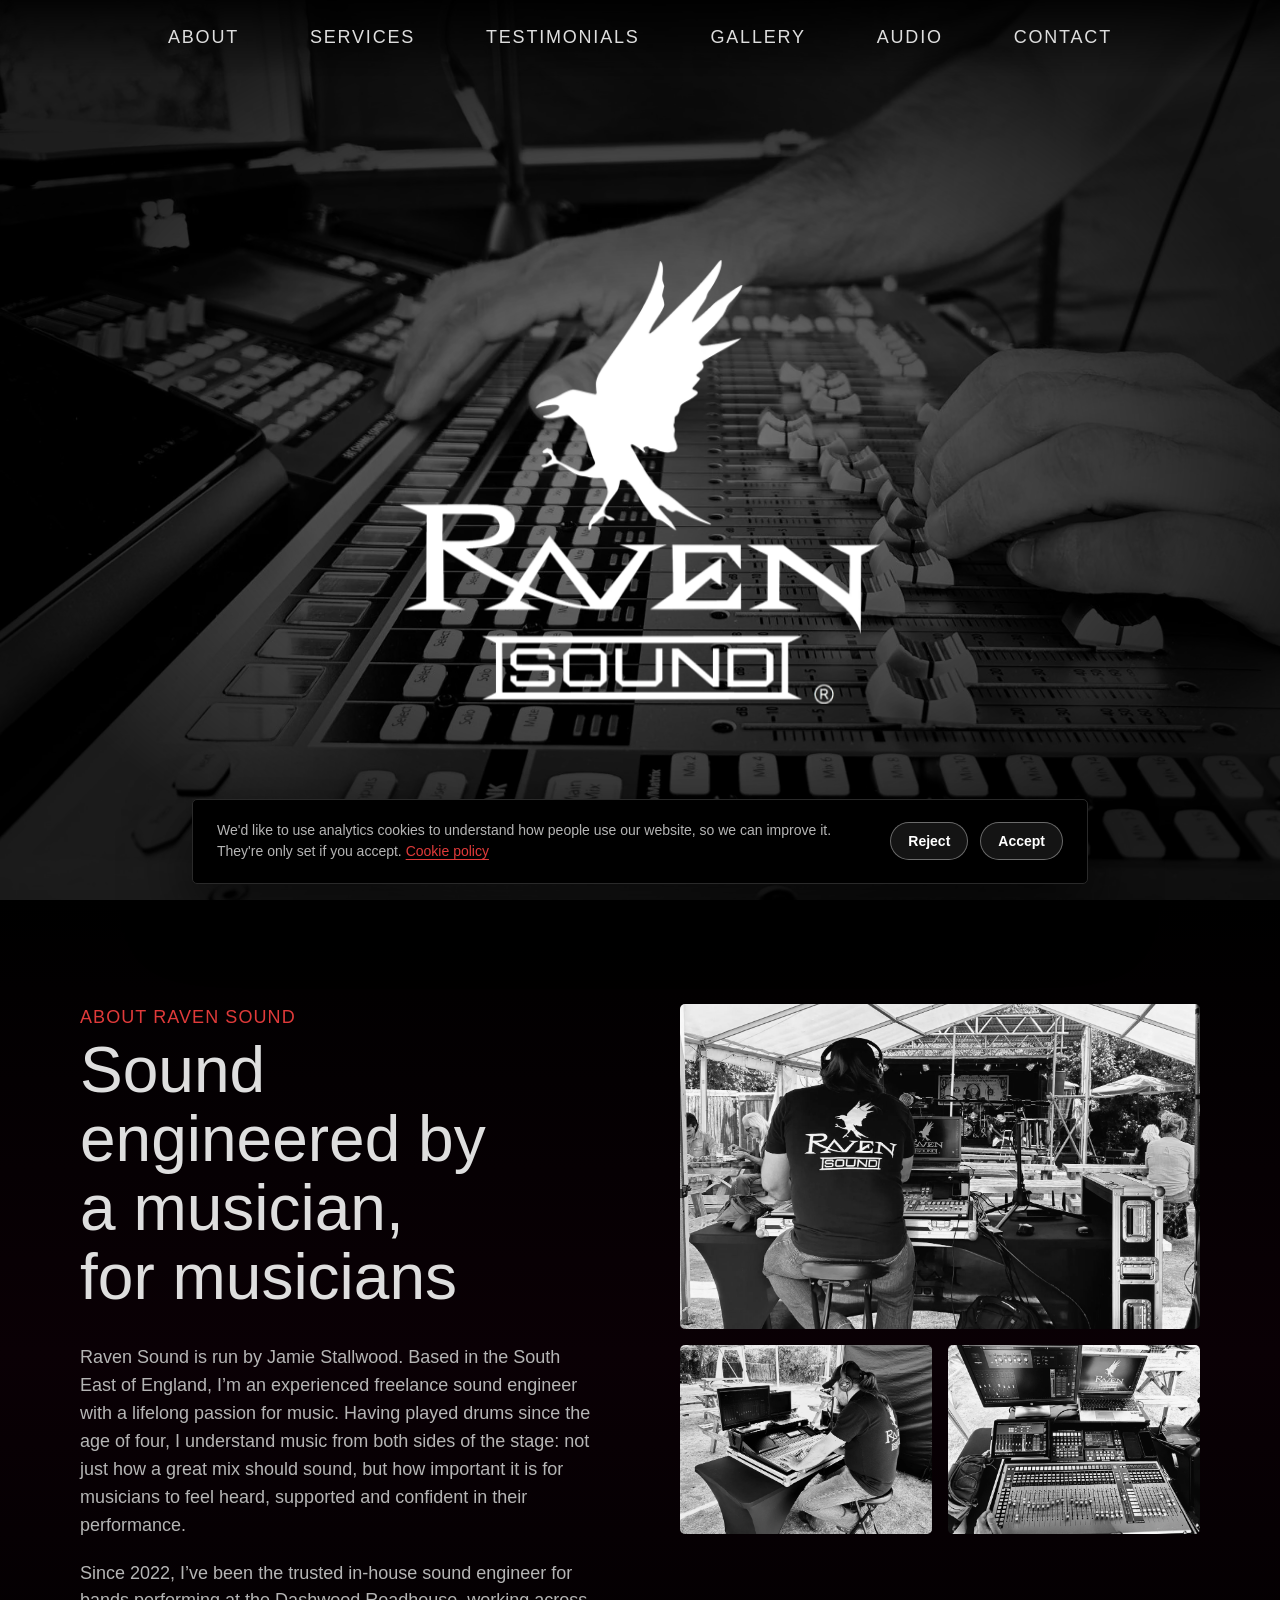
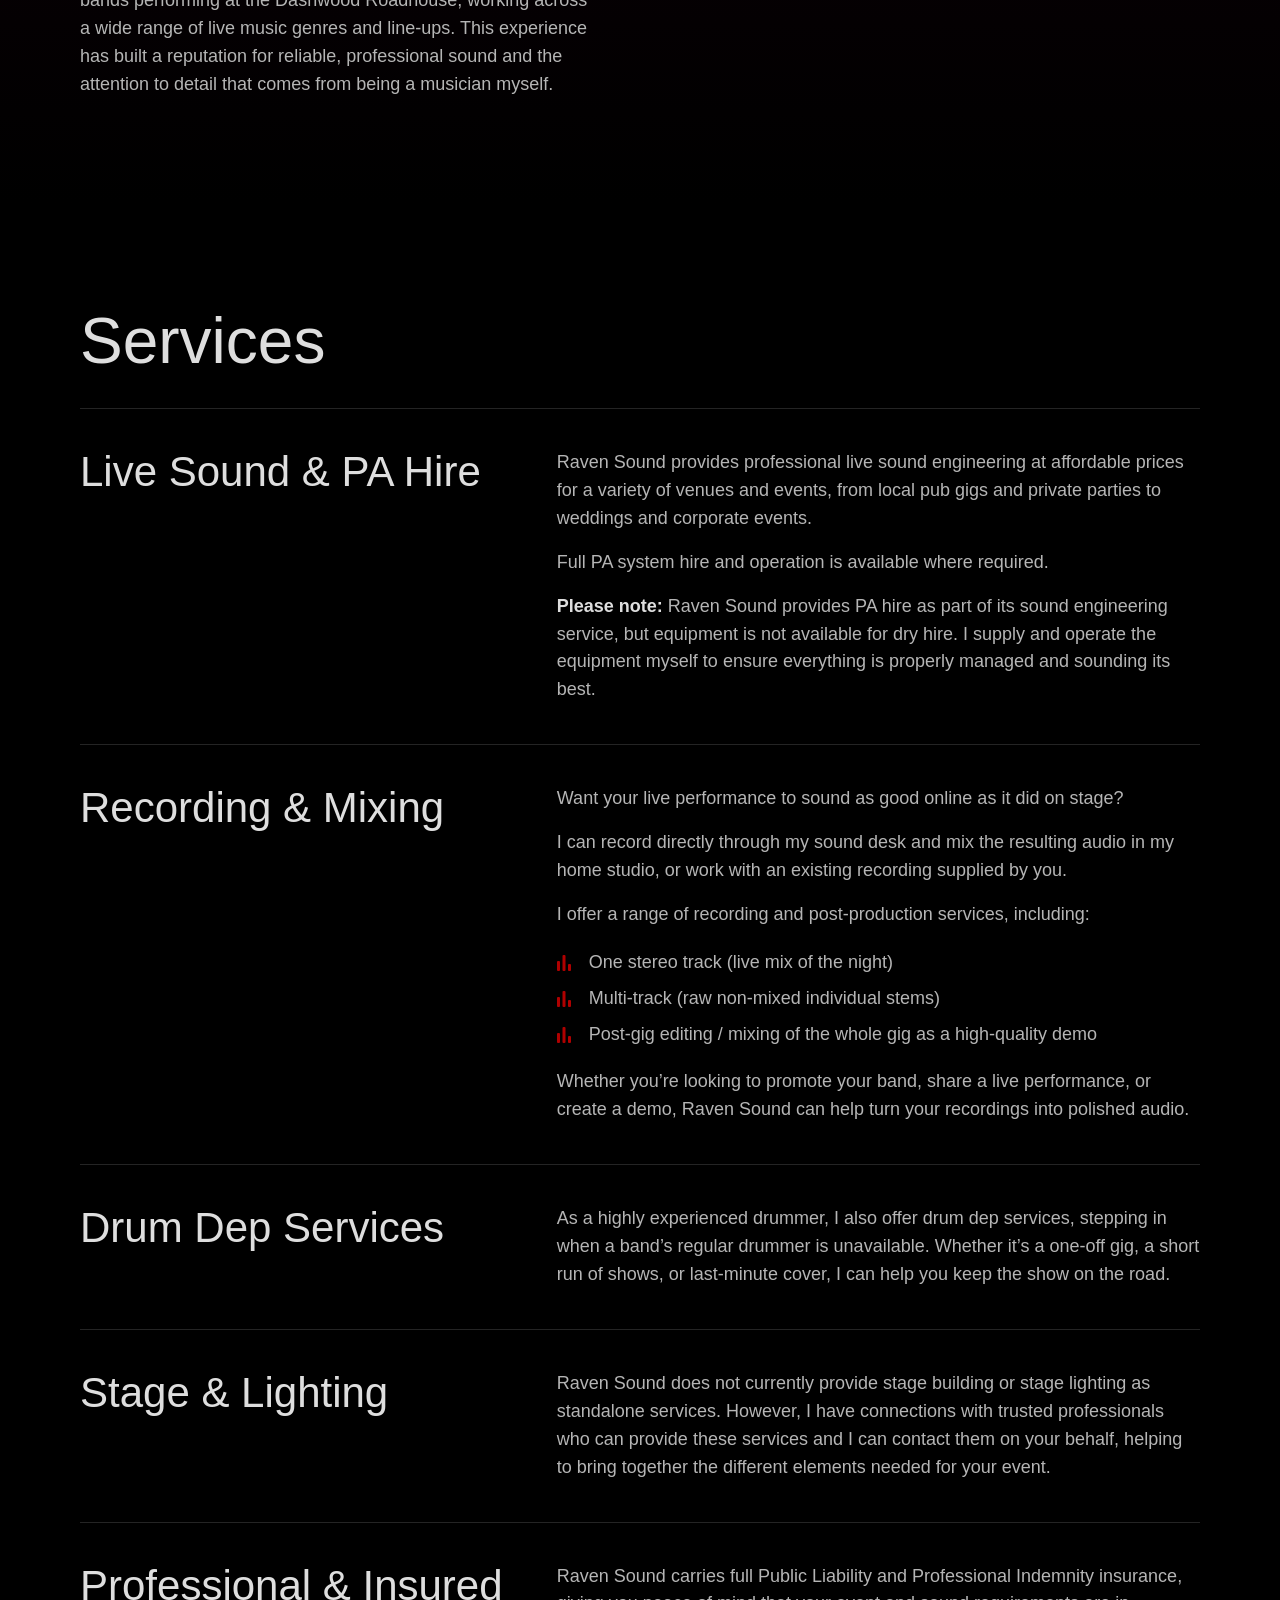
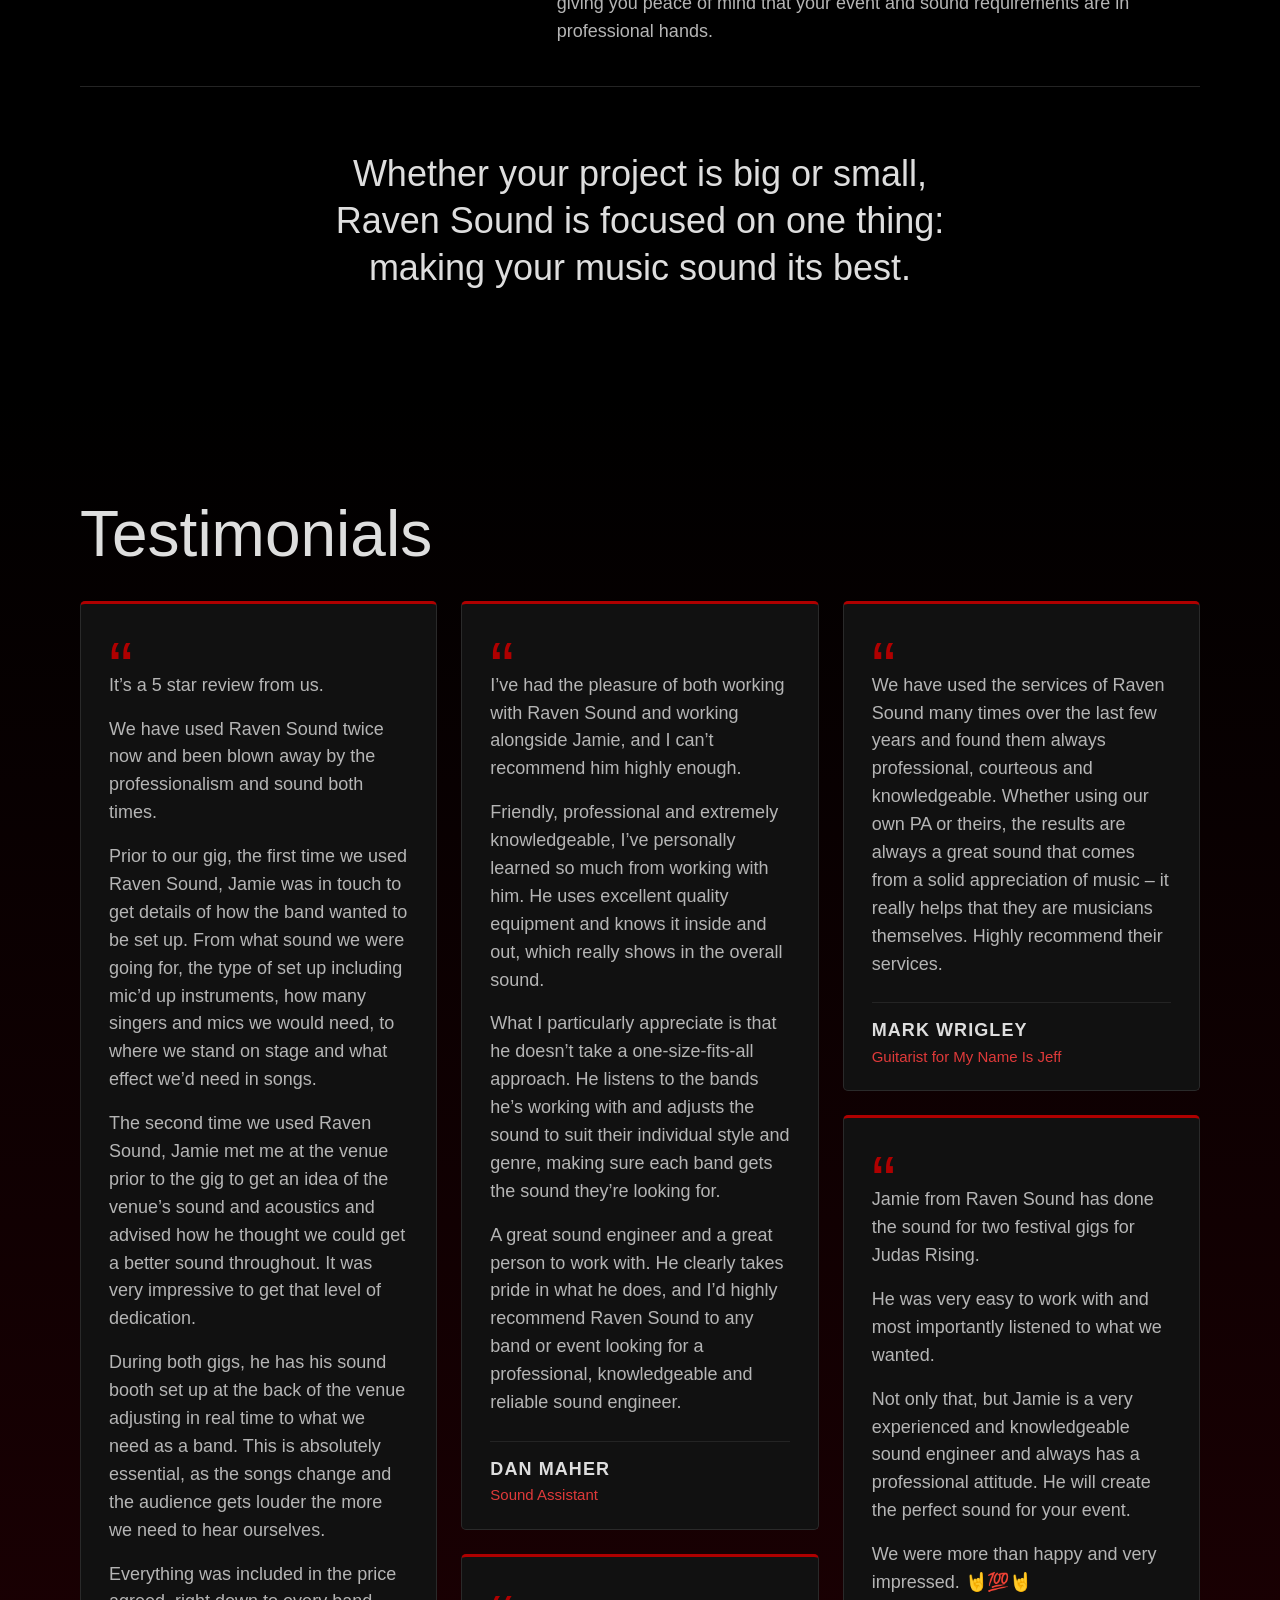
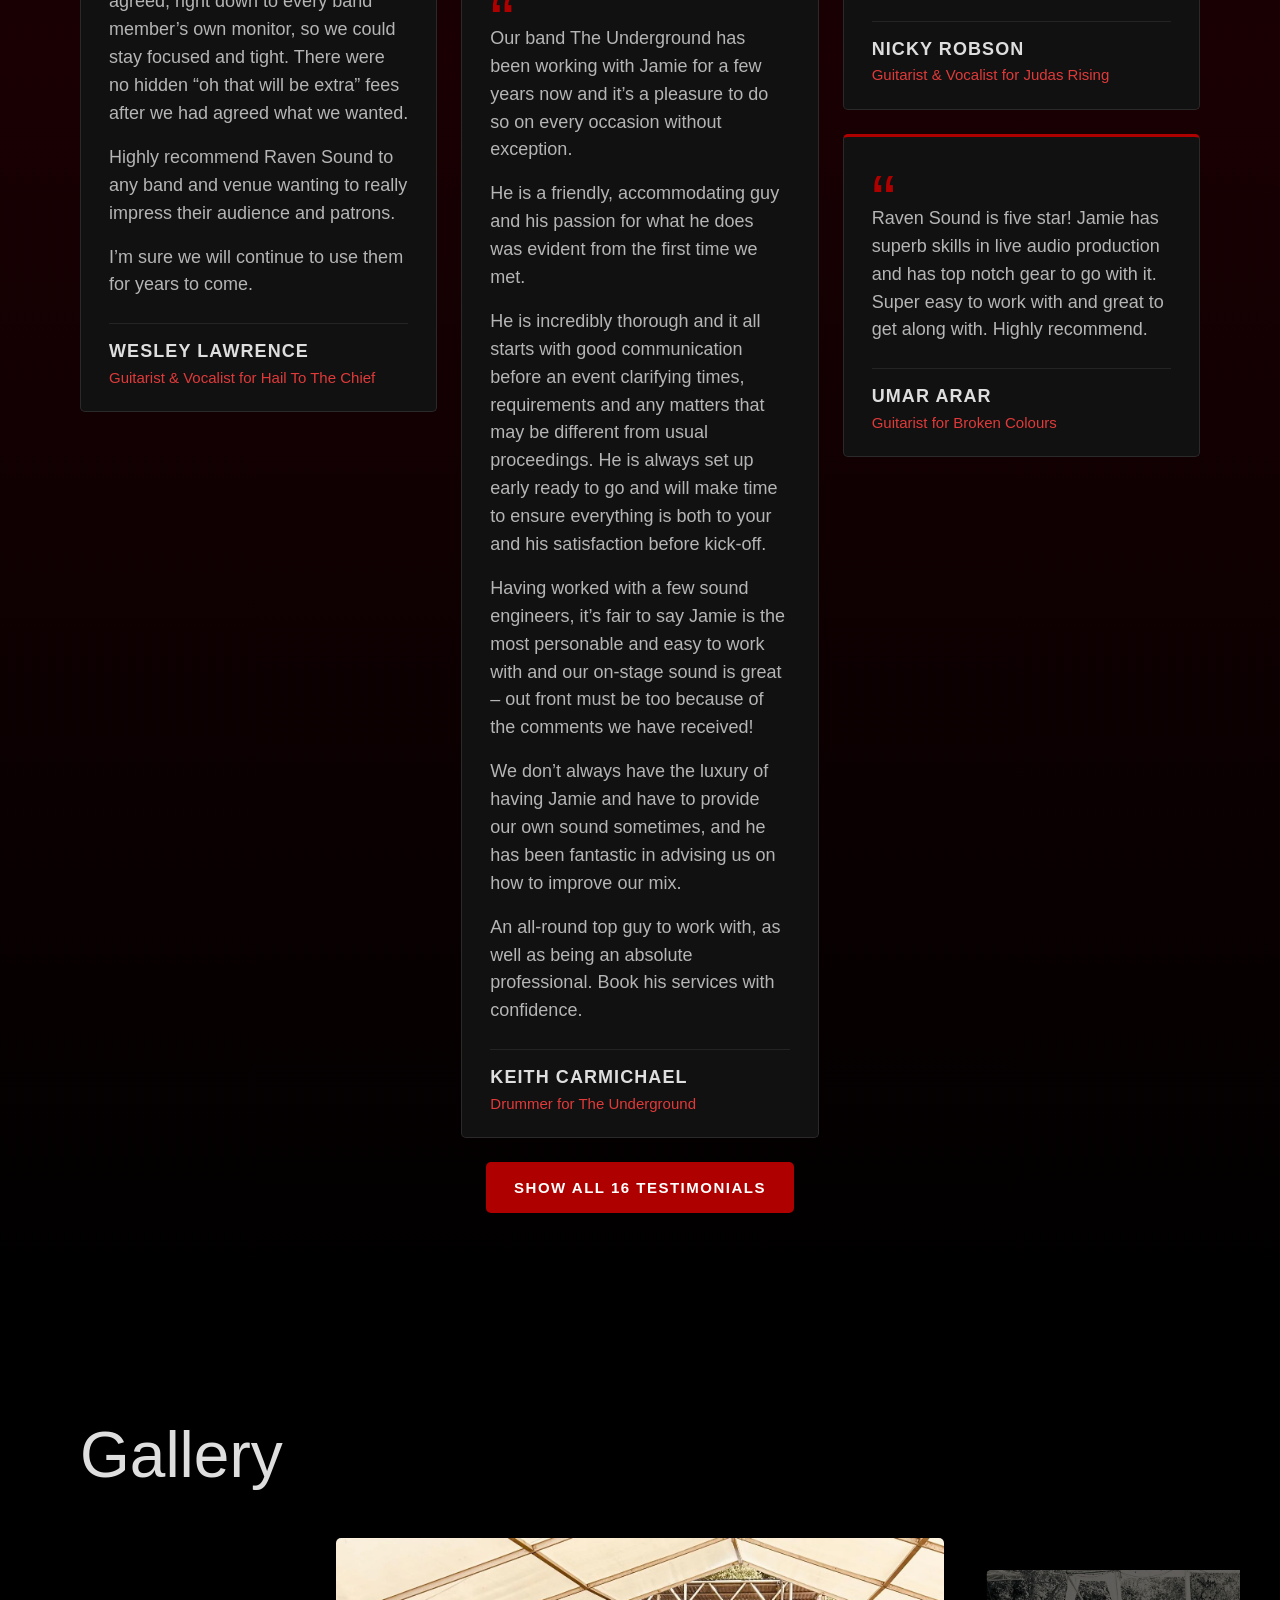
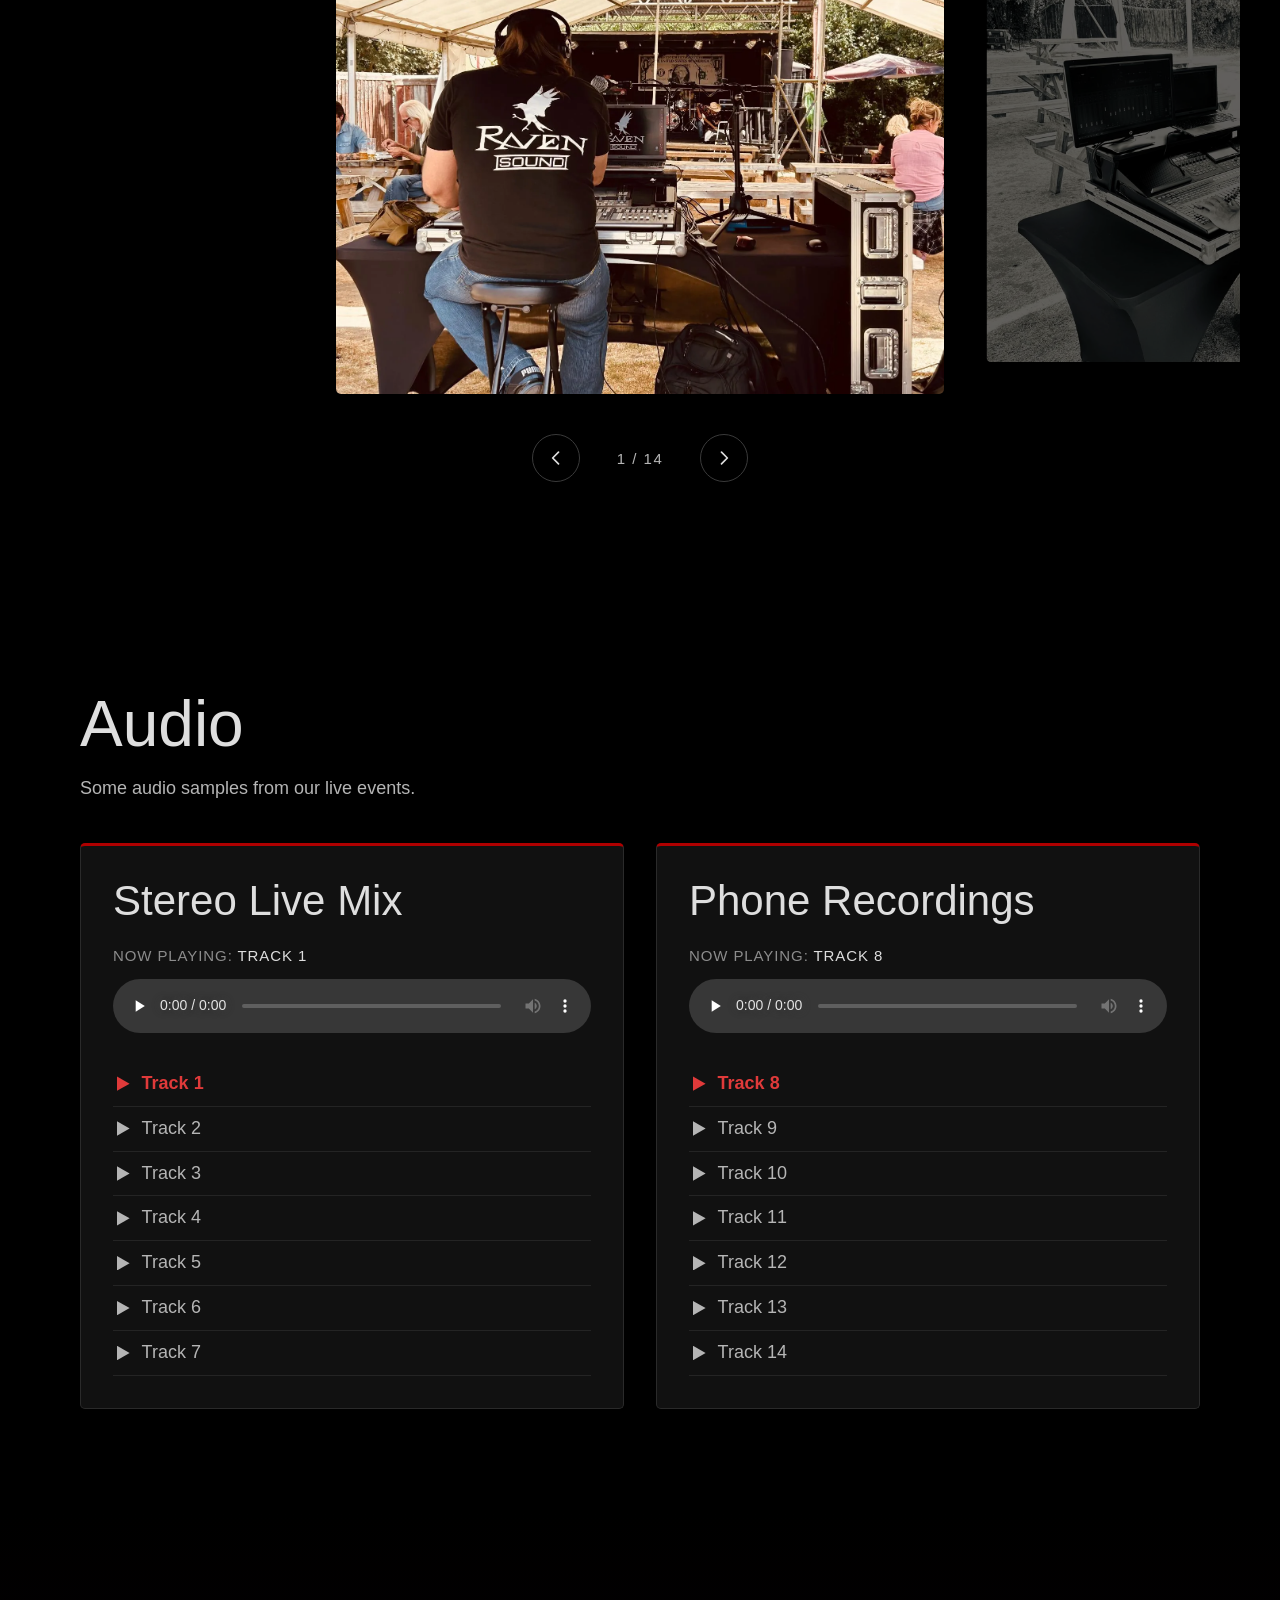
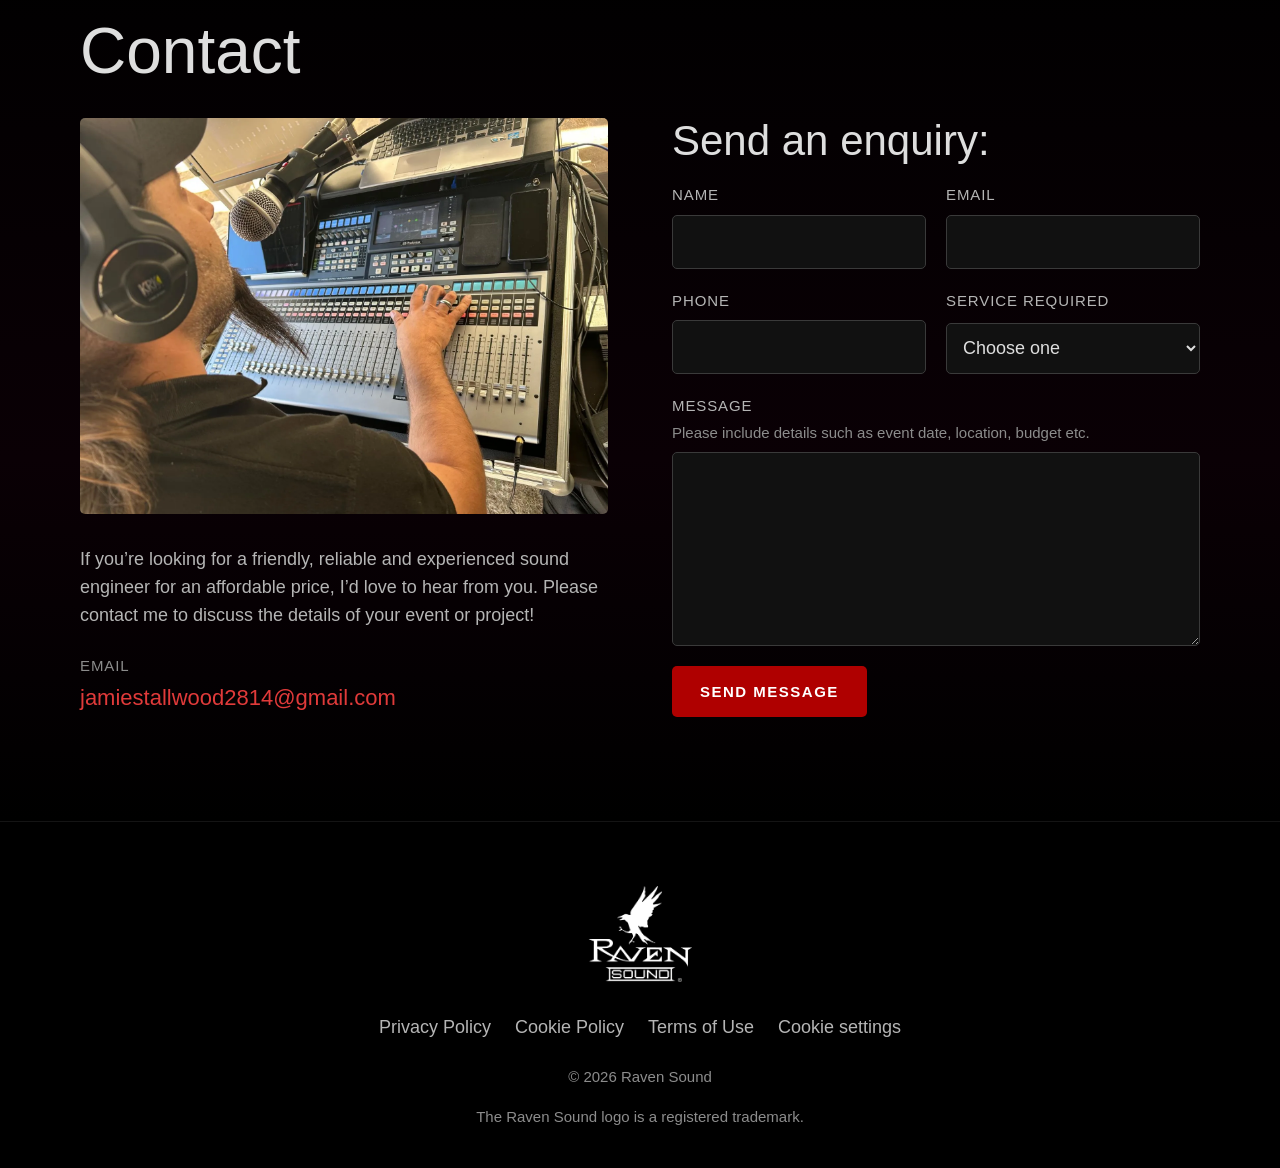
==== index.html @ d8e4c89c "deploy: simonclay/ravensound-source@43cdc6eb512f6016cfd7fa9a14992a429845fcd2" ====
<!DOCTYPE html><html lang="en-GB"><head><meta charset="UTF-8"><meta name="viewport" content="width=device-width, initial-scale=1"><title>Raven Sound | Live Sound Engineer &amp; PA Hire, South East England</title><meta name="description" content="Raven Sound: live sound engineering, PA hire, recording and mixing by Jamie Stallwood, an experienced sound engineer and drummer based in the South East of England."><meta name="theme-color" content="#000000"><link rel="icon" type="image/png" href="/assets/icons/favicon.png"><link rel="apple-touch-icon" href="/assets/icons/favicon.png"><link rel="preload" href="/assets/fonts/barlow-condensed-v13-latin-regular.woff2" as="font" type="font/woff2" crossorigin><link rel="stylesheet" href="/css/fonts.css"><link rel="stylesheet" href="/css/tokens.css"><link rel="stylesheet" href="/css/base.css"><link rel="stylesheet" href="/css/components.css"><link rel="stylesheet" href="/css/header.css"><link rel="stylesheet" href="/css/sections.css"><link rel="stylesheet" href="/css/footer.css"></head><body><a class="skip-link" href="#main">Skip to content</a><header class="site-header rs-header" data-site-header><nav class="rs-nav" aria-label="Sections"><a class="rs-nav__link" href="/#about">About</a><a class="rs-nav__link" href="/#services">Services</a><a class="rs-nav__link" href="/#testimonials">Testimonials</a><a class="rs-nav__link" href="/#gallery">Gallery</a><a class="rs-nav__link" href="/#audio">Audio</a><a class="rs-nav__link" href="/#contact">Contact</a></nav></header><main id="main"><section id="top" class="rs-hero" data-hero><div class="rs-hero__bg" style="background-image: url('/assets/images/uploads/raven-sound-21.webp')" data-hero-slide aria-hidden="true"></div><div class="rs-hero__bg" style="background-image: url('/assets/images/uploads/raven-sound-26.webp')" data-hero-slide aria-hidden="true"></div><div class="rs-hero__bg" style="background-image: url('/assets/images/uploads/raven-sound-39.webp')" data-hero-slide aria-hidden="true"></div><h1 class="rs-hero__logo"><img src="/assets/images/raven-sound-logo-white.webp" alt="Raven Sound" width="1000" height="924" fetchpriority="high"></h1></section><section id="about" class="section rs-about"><div class="container rs-about__grid"><div><p class="rs-eyebrow">About Raven Sound</p><h2 class="rs-title">Sound engineered by a musician, for musicians</h2><div class="rs-about__body"><p>Raven Sound is run by Jamie Stallwood. Based in the South East of England, I’m an experienced freelance sound engineer with a lifelong passion for music. Having played drums since the age of four, I understand music from both sides of the stage: not just how a great mix should sound, but how important it is for musicians to feel heard, supported and confident in their performance.</p><p>Since 2022, I’ve been the trusted in-house sound engineer for bands performing at the Dashwood Roadhouse, working across a wide range of live music genres and line-ups. This experience has built a reputation for reliable, professional sound and the attention to detail that comes from being a musician myself.</p></div></div><div class="rs-photos"><figure class="rs-photo"><img src="/assets/images/uploads/raven-sound-02.webp" alt="Jamie at the Raven Sound desk under a marquee, with a band on stage behind" loading="lazy"></figure><figure class="rs-photo"><img src="/assets/images/uploads/raven-sound-06.webp" alt="Jamie at the mixing desk" loading="lazy"></figure><figure class="rs-photo"><img src="/assets/images/uploads/raven-sound-29.webp" alt="The Raven Sound desk set-up with monitor, laptop and mixer" loading="lazy"></figure></div></div></section><section id="services" class="section rs-services"><div class="container"><h2 class="rs-title">Services</h2><ol class="rs-services__list"><li class="rs-service"><div class="rs-service__head"><h3 class="rs-service__title">Live Sound &amp; PA Hire</h3></div><div class="rs-service__body rs-prose"><p>Raven Sound provides professional live sound engineering at affordable prices for a variety of venues and events, from local pub gigs and private parties to weddings and corporate events.</p>
<p>Full PA system hire and operation is available where required.</p>
<p><strong>Please note:</strong> Raven Sound provides PA hire as part of its sound engineering service, but equipment is not available for dry hire. I supply and operate the equipment myself to ensure everything is properly managed and sounding its best.</p></div></li><li class="rs-service"><div class="rs-service__head"><h3 class="rs-service__title">Recording &amp; Mixing</h3></div><div class="rs-service__body rs-prose"><p>Want your live performance to sound as good online as it did on stage?</p>
<p>I can record directly through my sound desk and mix the resulting audio in my home studio, or work with an existing recording supplied by you.</p>
<p>I offer a range of recording and post-production services, including:</p>
<ul>
<li>One stereo track (live mix of the night)</li>
<li>Multi-track (raw non-mixed individual stems)</li>
<li>Post-gig editing / mixing of the whole gig as a high-quality demo</li>
</ul>
<p>Whether you’re looking to promote your band, share a live performance, or create a demo, Raven Sound can help turn your recordings into polished audio.</p></div></li><li class="rs-service"><div class="rs-service__head"><h3 class="rs-service__title">Drum Dep Services</h3></div><div class="rs-service__body rs-prose"><p>As a highly experienced drummer, I also offer drum dep services, stepping in when a band’s regular drummer is unavailable. Whether it’s a one-off gig, a short run of shows, or last-minute cover, I can help you keep the show on the road.</p></div></li><li class="rs-service"><div class="rs-service__head"><h3 class="rs-service__title">Stage &amp; Lighting</h3></div><div class="rs-service__body rs-prose"><p>Raven Sound does not currently provide stage building or stage lighting as standalone services. However, I have connections with trusted professionals who can provide these services and I can contact them on your behalf, helping to bring together the different elements needed for your event.</p></div></li><li class="rs-service"><div class="rs-service__head"><h3 class="rs-service__title">Professional &amp; Insured</h3></div><div class="rs-service__body rs-prose"><p>Raven Sound carries full Public Liability and Professional Indemnity insurance, giving you peace of mind that your event and sound requirements are in professional hands.</p></div></li></ol><p class="rs-services__closing">Whether your project is big or small, Raven Sound is focused on one thing: making your music sound its best.</p></div></section><section id="testimonials" class="section rs-testimonials"><div class="container"><h2 class="rs-title">Testimonials</h2><div class="rs-quotes" data-testimonials data-visible="6"><figure class="rs-quote"><blockquote class="rs-quote__text"><p>It’s a 5 star review from us.</p><p>We have used Raven Sound twice now and been blown away by the professionalism and sound both times.</p><p>Prior to our gig, the first time we used Raven Sound, Jamie was in touch to get details of how the band wanted to be set up. From what sound we were going for, the type of set up including mic’d up instruments, how many singers and mics we would need, to where we stand on stage and what effect we’d need in songs.</p><p>The second time we used Raven Sound, Jamie met me at the venue prior to the gig to get an idea of the venue’s sound and acoustics and advised how he thought we could get a better sound throughout. It was very impressive to get that level of dedication.</p><p>During both gigs, he has his sound booth set up at the back of the venue adjusting in real time to what we need as a band. This is absolutely essential, as the songs change and the audience gets louder the more we need to hear ourselves.</p><p>Everything was included in the price agreed, right down to every band member’s own monitor, so we could stay focused and tight. There were no hidden “oh that will be extra” fees after we had agreed what we wanted.</p><p>Highly recommend Raven Sound to any band and venue wanting to really impress their audience and patrons.</p><p>I’m sure we will continue to use them for years to come.</p></blockquote><figcaption class="rs-quote__who"><span class="rs-quote__name">Wesley Lawrence</span><span class="rs-quote__role">Guitarist &amp; Vocalist for Hail To The Chief</span></figcaption></figure><figure class="rs-quote"><blockquote class="rs-quote__text"><p>I’ve had the pleasure of both working with Raven Sound and working alongside Jamie, and I can’t recommend him highly enough.</p><p>Friendly, professional and extremely knowledgeable, I’ve personally learned so much from working with him. He uses excellent quality equipment and knows it inside and out, which really shows in the overall sound.</p><p>What I particularly appreciate is that he doesn’t take a one-size-fits-all approach. He listens to the bands he’s working with and adjusts the sound to suit their individual style and genre, making sure each band gets the sound they’re looking for.</p><p>A great sound engineer and a great person to work with. He clearly takes pride in what he does, and I’d highly recommend Raven Sound to any band or event looking for a professional, knowledgeable and reliable sound engineer.</p></blockquote><figcaption class="rs-quote__who"><span class="rs-quote__name">Dan Maher</span><span class="rs-quote__role">Sound Assistant</span></figcaption></figure><figure class="rs-quote"><blockquote class="rs-quote__text"><p>Our band The Underground has been working with Jamie for a few years now and it’s a pleasure to do so on every occasion without exception.</p><p>He is a friendly, accommodating guy and his passion for what he does was evident from the first time we met.</p><p>He is incredibly thorough and it all starts with good communication before an event clarifying times, requirements and any matters that may be different from usual proceedings. He is always set up early ready to go and will make time to ensure everything is both to your and his satisfaction before kick-off.</p><p>Having worked with a few sound engineers, it’s fair to say Jamie is the most personable and easy to work with and our on-stage sound is great – out front must be too because of the comments we have received!</p><p>We don’t always have the luxury of having Jamie and have to provide our own sound sometimes, and he has been fantastic in advising us on how to improve our mix.</p><p>An all-round top guy to work with, as well as being an absolute professional. Book his services with confidence.</p></blockquote><figcaption class="rs-quote__who"><span class="rs-quote__name">Keith Carmichael</span><span class="rs-quote__role">Drummer for The Underground</span></figcaption></figure><figure class="rs-quote"><blockquote class="rs-quote__text"><p>We have used the services of Raven Sound many times over the last few years and found them always professional, courteous and knowledgeable. Whether using our own PA or theirs, the results are always a great sound that comes from a solid appreciation of music – it really helps that they are musicians themselves. Highly recommend their services.</p></blockquote><figcaption class="rs-quote__who"><span class="rs-quote__name">Mark Wrigley</span><span class="rs-quote__role">Guitarist for My Name Is Jeff</span></figcaption></figure><figure class="rs-quote"><blockquote class="rs-quote__text"><p>Jamie from Raven Sound has done the sound for two festival gigs for Judas Rising.</p><p>He was very easy to work with and most importantly listened to what we wanted.</p><p>Not only that, but Jamie is a very experienced and knowledgeable sound engineer and always has a professional attitude. He will create the perfect sound for your event.</p><p>We were more than happy and very impressed. 🤘💯🤘</p></blockquote><figcaption class="rs-quote__who"><span class="rs-quote__name">Nicky Robson</span><span class="rs-quote__role">Guitarist &amp; Vocalist for Judas Rising</span></figcaption></figure><figure class="rs-quote"><blockquote class="rs-quote__text"><p>Raven Sound is five star! Jamie has superb skills in live audio production and has top notch gear to go with it. Super easy to work with and great to get along with. Highly recommend.</p></blockquote><figcaption class="rs-quote__who"><span class="rs-quote__name">Umar Arar</span><span class="rs-quote__role">Guitarist for Broken Colours</span></figcaption></figure><figure class="rs-quote"><blockquote class="rs-quote__text"><p>I’ve worked with Jamie on a number of shows and he is one of the most professional live engineers I’ve encountered. He is vastly knowledgeable about sound staging, and has the ability to put his knowledge into practice. He is always punctual and respectful to both artists and venue management. He uses top tier equipment as well, which always makes for a superb sounding system. I would never hesitate in using his services for any size show. To top it off, he is a genuinely great guy.</p></blockquote><figcaption class="rs-quote__who"><span class="rs-quote__name">Adam Critchfield</span><span class="rs-quote__role">Bassist for These Certain People</span></figcaption></figure><figure class="rs-quote"><blockquote class="rs-quote__text"><p>I’ve worked with Jamie since he first founded the famous Roadhouse Rats band.</p><p>He’s an excellent musician and sound engineer, and knows both his drum kit and sound kit inside out.</p><p>Jamie genuinely cares about putting on a great show and making it sound great for the audience. He’s also a good crack. Hire this man immediately.</p></blockquote><figcaption class="rs-quote__who"><span class="rs-quote__name">Josh Lancaster</span><span class="rs-quote__role">Sound Engineer</span></figcaption></figure><figure class="rs-quote"><blockquote class="rs-quote__text"><p>Raven Sound have done the sound for our band Crockets Rockets on three occasions.</p><p>We are a six-piece band and Jamie has provided the perfect set up for us and an excellent sound. We look forward to working with Raven Sound again in the future.🎷</p></blockquote><figcaption class="rs-quote__who"><span class="rs-quote__name">Dave Weston</span><span class="rs-quote__role">Drummer for Crockets Rockets</span></figcaption></figure><figure class="rs-quote"><blockquote class="rs-quote__text"><p>I and my band have used Jamie a number of times over the years, and we have always been delighted with the service he has given us. He is very efficient and always makes us sound great. Indeed, for anyone requiring a premium sound engineering service, I would definitely recommend Raven Sound.</p></blockquote><figcaption class="rs-quote__who"><span class="rs-quote__name">George Jack</span><span class="rs-quote__role">Vocalist for Big George &amp; The Brothers Of Blues</span></figcaption></figure><figure class="rs-quote"><blockquote class="rs-quote__text"><p>I have been a regular at the Dashwood Roadhouse for years &amp; loved the outside stage for those summer gigs, and getting the sound right outside is a pretty tall order, but suddenly it was excellent, well balanced &amp; clear, which is when I walked over to the sound desk to congratulate the engineer on a good job. In winter, the gigs are inside, but the same well balanced &amp; clear sound is the result of the close control by Raven Sound.</p></blockquote><figcaption class="rs-quote__who"><span class="rs-quote__name">Wally Wombat</span><span class="rs-quote__role">WycombeMusicScene</span></figcaption></figure><figure class="rs-quote"><blockquote class="rs-quote__text"><p>Jamie has done the sound for my band The Way Back several times. It&#39;s a good sounding PA, but good equipment is only half the job. Jamie knows how to use it. Always gets a good quick drum sound. Vocal monitors are always clear and audible, plus I like it when he adds complimentary digital delay to enhance vocals. That&#39;s the icing on the cake. Thank you, Jamie.</p></blockquote><figcaption class="rs-quote__who"><span class="rs-quote__name">Keith Young</span><span class="rs-quote__role">Guitarist &amp; Vocalist for The Way Back</span></figcaption></figure><figure class="rs-quote"><blockquote class="rs-quote__text"><p>SkaSoulsUK have played a fair few gigs with Jamie doing the sound, and it’s been flawless every time. Great guy, either way a great understanding of sound and instrumentation. Drums always sound amazing (probably because he’s a drummer). Would highly recommend his services for all functions.</p></blockquote><figcaption class="rs-quote__who"><span class="rs-quote__name">Dayle Shaw</span><span class="rs-quote__role">Keyboardist &amp; Vocalist for SkaSoulsUK</span></figcaption></figure><figure class="rs-quote"><blockquote class="rs-quote__text"><p>I&#39;m very happy to recommend Jamie who has worked with The Groove Generation as our sound engineer. Jamie is reliable, professional and a great person to have around. He knows his job extremely well, gets a great sound for the band, and is always easy to work with. We would happily recommend him to any band or venue.</p></blockquote><figcaption class="rs-quote__who"><span class="rs-quote__name">Rom Romo</span><span class="rs-quote__role">Guitarist for The Groove Generation (TGG)</span></figcaption></figure><figure class="rs-quote"><blockquote class="rs-quote__text"><p>I’ve worked with Jamie a few times and have really enjoyed the sound he has produced for me and the band. Done a mix of inside and outside gigs and Jamie made sure that we could all hear everything we needed to. Great sound and great guy! Would 100% recommend. 🤘</p></blockquote><figcaption class="rs-quote__who"><span class="rs-quote__name">Eve Hodgkins</span><span class="rs-quote__role">Vocalist for Blink Of An Eye</span></figcaption></figure><figure class="rs-quote"><blockquote class="rs-quote__text"><p>Jamie is one of the most professional sound engineers I know. His gear is high quality and he knows it inside out. His expertise and experience really shows at every gig.</p><p>He helped me set up my vocal sound properly, fine-tuning the EQ and cutting out feedback, and the difference was huge. I can hear myself clearly on stage and the vocals sound great out front. I wouldn&#39;t hesitate to recommend Raven Sound.</p></blockquote><figcaption class="rs-quote__who"><span class="rs-quote__name">Simon Clay</span><span class="rs-quote__role">Vocalist for The Roadhouse Rats</span></figcaption></figure></div><p class="rs-quotes__more" data-testimonials-more hidden><button type="button" class="btn rs-btn">Show all 16 testimonials</button></p></div></section><section id="gallery" class="section rs-gallery-section"><div class="container"><h2 class="rs-title">Gallery</h2></div><div class="rs-gallery" data-gallery><ul class="rs-gallery__track" data-gallery-track><li class="rs-gallery__slide" data-gallery-slide><a href="/assets/images/uploads/raven-sound-02.webp" data-gallery-open aria-label="Enlarge photo 1 of 14: Jamie at the Raven Sound desk under a marquee, with a band on stage behind"><img src="/assets/images/uploads/raven-sound-02.webp" alt="Jamie at the Raven Sound desk under a marquee, with a band on stage behind" loading="lazy"></a></li><li class="rs-gallery__slide" data-gallery-slide><a href="/assets/images/uploads/raven-sound-06.webp" data-gallery-open aria-label="Enlarge photo 2 of 14: Jamie at the mixing desk"><img src="/assets/images/uploads/raven-sound-06.webp" alt="Jamie at the mixing desk" loading="lazy"></a></li><li class="rs-gallery__slide" data-gallery-slide><a href="/assets/images/uploads/raven-sound-10.webp" data-gallery-open aria-label="Enlarge photo 3 of 14: Jamie mixing a live show from the sound tent"><img src="/assets/images/uploads/raven-sound-10.webp" alt="Jamie mixing a live show from the sound tent" loading="lazy"></a></li><li class="rs-gallery__slide" data-gallery-slide><a href="/assets/images/uploads/raven-sound-14.webp" data-gallery-open aria-label="Enlarge photo 4 of 14: Jamie working the desk at an outdoor gig"><img src="/assets/images/uploads/raven-sound-14.webp" alt="Jamie working the desk at an outdoor gig" loading="lazy"></a></li><li class="rs-gallery__slide" data-gallery-slide><a href="/assets/images/uploads/raven-sound-17.webp" data-gallery-open aria-label="Enlarge photo 5 of 14: Jamie at the mixing desk wearing headphones"><img src="/assets/images/uploads/raven-sound-17.webp" alt="Jamie at the mixing desk wearing headphones" loading="lazy"></a></li><li class="rs-gallery__slide" data-gallery-slide><a href="/assets/images/uploads/raven-sound-21.webp" data-gallery-open aria-label="Enlarge photo 6 of 14: Hands on the faders of the mixing desk"><img src="/assets/images/uploads/raven-sound-21.webp" alt="Hands on the faders of the mixing desk" loading="lazy"></a></li><li class="rs-gallery__slide" data-gallery-slide><a href="/assets/images/uploads/raven-sound-26.webp" data-gallery-open aria-label="Enlarge photo 7 of 14: The mixing desk set up outdoors at the Dashwood Roadhouse"><img src="/assets/images/uploads/raven-sound-26.webp" alt="The mixing desk set up outdoors at the Dashwood Roadhouse" loading="lazy"></a></li><li class="rs-gallery__slide" data-gallery-slide><a href="/assets/images/uploads/raven-sound-29.webp" data-gallery-open aria-label="Enlarge photo 8 of 14: The Raven Sound desk set-up with monitor, laptop and mixer"><img src="/assets/images/uploads/raven-sound-29.webp" alt="The Raven Sound desk set-up with monitor, laptop and mixer" loading="lazy"></a></li><li class="rs-gallery__slide" data-gallery-slide><a href="/assets/images/uploads/raven-sound-31.webp" data-gallery-open aria-label="Enlarge photo 9 of 14: The sound desk facing the outdoor stage"><img src="/assets/images/uploads/raven-sound-31.webp" alt="The sound desk facing the outdoor stage" loading="lazy"></a></li><li class="rs-gallery__slide" data-gallery-slide><a href="/assets/images/uploads/raven-sound-32.webp" data-gallery-open aria-label="Enlarge photo 10 of 14: The mixing desk with its monitor and laptop"><img src="/assets/images/uploads/raven-sound-32.webp" alt="The mixing desk with its monitor and laptop" loading="lazy"></a></li><li class="rs-gallery__slide" data-gallery-slide><a href="/assets/images/uploads/raven-sound-33.webp" data-gallery-open aria-label="Enlarge photo 11 of 14: The mixing desk in its flight case, ready for an outdoor show"><img src="/assets/images/uploads/raven-sound-33.webp" alt="The mixing desk in its flight case, ready for an outdoor show" loading="lazy"></a></li><li class="rs-gallery__slide" data-gallery-slide><a href="/assets/images/uploads/raven-sound-39.webp" data-gallery-open aria-label="Enlarge photo 12 of 14: Close-up of the mixing desk"><img src="/assets/images/uploads/raven-sound-39.webp" alt="Close-up of the mixing desk" loading="lazy"></a></li><li class="rs-gallery__slide" data-gallery-slide><a href="/assets/images/uploads/raven-sound-44.webp" data-gallery-open aria-label="Enlarge photo 13 of 14: Stage racks and cabling"><img src="/assets/images/uploads/raven-sound-44.webp" alt="Stage racks and cabling" loading="lazy"></a></li><li class="rs-gallery__slide" data-gallery-slide><a href="/assets/images/uploads/raven-sound-50.webp" data-gallery-open aria-label="Enlarge photo 14 of 14: An amp and microphone on stage"><img src="/assets/images/uploads/raven-sound-50.webp" alt="An amp and microphone on stage" loading="lazy"></a></li></ul><div class="rs-gallery__controls"><button type="button" class="rs-arrow" data-gallery-prev aria-label="Previous photo"><svg viewBox="0 0 24 24" aria-hidden="true"><path d="M15 5l-7 7 7 7"></path></svg></button><span class="rs-gallery__count" data-gallery-count aria-live="polite"></span><button type="button" class="rs-arrow" data-gallery-next aria-label="Next photo"><svg viewBox="0 0 24 24" aria-hidden="true"><path d="M9 5l7 7-7 7"></path></svg></button></div><dialog class="rs-lightbox" data-lightbox aria-label="Enlarged photo"><img class="rs-lightbox__img" data-lightbox-img alt=""><button type="button" class="rs-arrow rs-lightbox__prev" data-lightbox-prev aria-label="Previous photo"><svg viewBox="0 0 24 24" aria-hidden="true"><path d="M15 5l-7 7 7 7"></path></svg></button><button type="button" class="rs-arrow rs-lightbox__next" data-lightbox-next aria-label="Next photo"><svg viewBox="0 0 24 24" aria-hidden="true"><path d="M9 5l7 7-7 7"></path></svg></button><button type="button" class="rs-arrow rs-lightbox__close" data-lightbox-close aria-label="Close"><svg viewBox="0 0 24 24" aria-hidden="true"><path d="M6 6l12 12M18 6L6 18"></path></svg></button></dialog></div></section><section id="audio" class="section rs-audio"><div class="container"><h2 class="rs-title">Audio</h2><p class="rs-audio__intro">Some audio samples from our live events.</p><div class="rs-players"><div class="rs-player" data-player><h3 class="rs-subtitle">Stereo Live Mix</h3><p class="rs-player__now"><span>Now playing:</span> <span data-player-now>Track 1</span></p><audio controls preload="none" src="/assets/audio/stereo-live-mix-track-1.mp3" data-player-audio></audio><ol class="rs-player__tracks"><li><a class="rs-player__track" href="/assets/audio/stereo-live-mix-track-1.mp3" data-player-track aria-current="true"><span class="rs-player__icon" aria-hidden="true"></span>Track 1</a></li><li><a class="rs-player__track" href="/assets/audio/stereo-live-mix-track-2.mp3" data-player-track><span class="rs-player__icon" aria-hidden="true"></span>Track 2</a></li><li><a class="rs-player__track" href="/assets/audio/stereo-live-mix-track-3.mp3" data-player-track><span class="rs-player__icon" aria-hidden="true"></span>Track 3</a></li><li><a class="rs-player__track" href="/assets/audio/stereo-live-mix-track-4.mp3" data-player-track><span class="rs-player__icon" aria-hidden="true"></span>Track 4</a></li><li><a class="rs-player__track" href="/assets/audio/stereo-live-mix-track-5.mp3" data-player-track><span class="rs-player__icon" aria-hidden="true"></span>Track 5</a></li><li><a class="rs-player__track" href="/assets/audio/stereo-live-mix-track-6.mp3" data-player-track><span class="rs-player__icon" aria-hidden="true"></span>Track 6</a></li><li><a class="rs-player__track" href="/assets/audio/stereo-live-mix-track-7.mp3" data-player-track><span class="rs-player__icon" aria-hidden="true"></span>Track 7</a></li></ol></div><div class="rs-player" data-player><h3 class="rs-subtitle">Phone Recordings</h3><p class="rs-player__now"><span>Now playing:</span> <span data-player-now>Track 8</span></p><audio controls preload="none" src="/assets/audio/phone-recording-track-8.mp3" data-player-audio></audio><ol class="rs-player__tracks"><li><a class="rs-player__track" href="/assets/audio/phone-recording-track-8.mp3" data-player-track aria-current="true"><span class="rs-player__icon" aria-hidden="true"></span>Track 8</a></li><li><a class="rs-player__track" href="/assets/audio/phone-recording-track-9.mp3" data-player-track><span class="rs-player__icon" aria-hidden="true"></span>Track 9</a></li><li><a class="rs-player__track" href="/assets/audio/phone-recording-track-10.mp3" data-player-track><span class="rs-player__icon" aria-hidden="true"></span>Track 10</a></li><li><a class="rs-player__track" href="/assets/audio/phone-recording-track-11.mp3" data-player-track><span class="rs-player__icon" aria-hidden="true"></span>Track 11</a></li><li><a class="rs-player__track" href="/assets/audio/phone-recording-track-12.mp3" data-player-track><span class="rs-player__icon" aria-hidden="true"></span>Track 12</a></li><li><a class="rs-player__track" href="/assets/audio/phone-recording-track-13.mp3" data-player-track><span class="rs-player__icon" aria-hidden="true"></span>Track 13</a></li><li><a class="rs-player__track" href="/assets/audio/phone-recording-track-14.mp3" data-player-track><span class="rs-player__icon" aria-hidden="true"></span>Track 14</a></li></ol></div></div></div></section><section id="contact" class="section rs-contact"><div class="container"><h2 class="rs-title">Contact</h2><div class="rs-contact__grid"><div><img class="rs-contact__image" src="/assets/images/uploads/raven-sound-17.webp" alt="Jamie at the mixing desk wearing headphones" loading="lazy"><p class="rs-contact__intro">If you’re looking for a friendly, reliable and experienced sound engineer for an affordable price, I’d love to hear from you. Please contact me to discuss the details of your event or project!</p><p class="rs-contact__email"><span class="rs-contact__label">Email</span><a href="mailto:jamiestallwood2814@gmail.com">jamiestallwood2814@gmail.com</a></p></div><div><h3 class="rs-subtitle">Send an enquiry:</h3><form class="rs-form" action="https://api.web3forms.com/submit" method="POST" data-contact-form><fieldset class="rs-form__fields"><label class="rs-form__field"><span>Name</span><input type="text" name="name" autocomplete="name" required></label><label class="rs-form__field"><span>Email</span><input type="email" name="email" autocomplete="email" required></label><label class="rs-form__field"><span>Phone</span><input type="tel" name="phone" autocomplete="tel"></label><label class="rs-form__field"><span>Service required</span><select name="service" required><option value="">Choose one</option><option>Live Sound with PA Hire</option><option>Live Sound without PA Hire</option><option>Recording &amp; Mixing</option><option>Drum Dep</option><option>Other</option></select></label><label class="rs-form__field rs-form__field--wide"><span>Message</span><small class="rs-form__hint">Please include details such as event date, location, budget etc.</small><textarea name="message" rows="6" required></textarea></label><!-- Web3Forms settings: replies go to the visitor's email address by default. --><input type="hidden" name="access_key" value="b7d895bc-b6a4-4fa2-be82-4f82347e906a"><input type="hidden" name="subject" value="New enquiry from the Raven Sound website"><input type="hidden" name="from_name" value="Raven Sound website"><input type="checkbox" name="botcheck" class="rs-form__trap" tabindex="-1" autocomplete="off" aria-hidden="true"><button type="submit" class="btn rs-btn">Send message</button></fieldset><p class="rs-form__status" data-form-status role="status" hidden></p></form><template data-form-thanks><p class="rs-form__thanks">Thanks for getting in touch. Your message has been sent and I’ll get back to you as soon as I can.</p></template></div></div></div></section></main><footer class="site-footer rs-footer"><div class="container rs-footer__inner"><a href="/" class="rs-footer__logo" aria-label="Raven Sound home"><img src="/assets/images/raven-sound-logo-white.webp" alt="" width="1000" height="924" loading="lazy"></a><div class="rs-footer__legal"><a href="/privacy-policy/">Privacy Policy</a><a href="/cookies/">Cookie Policy</a><a href="/terms-of-use/">Terms of Use</a><button type="button" class="site-footer__consent" data-consent-open hidden>Cookie settings</button></div><p class="rs-footer__small">© 2026 Raven Sound</p><p class="rs-footer__small">The Raven Sound logo is a registered trademark.</p></div></footer><script type="application/json" id="consent-config">{"analyticsId":"G-T94LZKK363","liveHosts":["ravensound.co.uk","www.ravensound.co.uk"]}</script><div class="consent-banner" data-consent-banner role="region" aria-label="Cookie consent" hidden><div class="consent-banner__inner"><p class="consent-banner__text">We&#39;d like to use analytics cookies to understand how people use our website, so we can improve it. They&#39;re only set if you accept. <a href="/cookies/">Cookie policy</a></p><div class="btn-group consent-banner__actions"><button type="button" class="btn btn--outline-on-dark btn--sm" data-consent="denied">Reject</button><button type="button" class="btn btn--outline-on-dark btn--sm" data-consent="granted">Accept</button></div></div></div><script type="module" src="/js/main.js"></script></body></html>
---- css/fonts.css ----
/* Self-hosted web fonts (no font service, so nothing to mention in the
   cookie policy). Files in /assets/fonts/, from the WordPress site. */

@font-face {
  font-family: 'Metal Mania';
  font-style: normal;
  font-weight: 400;
  font-display: swap;
  src: url('/assets/fonts/metal-mania-v23-latin-regular.woff2') format('woff2');
}

@font-face {
  font-family: 'Barlow Condensed';
  font-style: normal;
  font-weight: 400;
  font-display: swap;
  src: url('/assets/fonts/barlow-condensed-v13-latin-regular.woff2') format('woff2');
}

@font-face {
  font-family: 'Barlow Condensed';
  font-style: normal;
  font-weight: 500;
  font-display: swap;
  src: url('/assets/fonts/barlow-condensed-v13-latin-500.woff2') format('woff2');
}

@font-face {
  font-family: 'Barlow Condensed';
  font-style: normal;
  font-weight: 700;
  font-display: swap;
  src: url('/assets/fonts/barlow-condensed-v13-latin-700.woff2') format('woff2');
}
---- css/tokens.css ----
/*
  Design tokens for Raven Sound, shared with Roadhouse Rats: black, off-white and blood red, from the Rats
  WordPress site (Automatic.css palette, Metal Mania + Barlow Condensed).
  Single source of truth for colour, type, spacing, radius and shadow values.
  Component and section stylesheets should reference these variables rather
  than hard-coding values, so the design stays consistent as new pages are added.

  Breakpoints (referenced in @media queries throughout — CSS custom properties
  can't be used inside media query conditions, so these are documented here
  and the literal values are repeated where needed):
    --bp-tablet: 1080px
    --bp-mobile: 720px
    --bp-small:  480px
*/

:root {
  /* ---------- Brand ---------- */
  --color-pink: #AF0000;
  --color-purple: #7A0000;
  --gradient-brand-120: linear-gradient(120deg, var(--color-pink), var(--color-purple));
  --gradient-brand-135: linear-gradient(135deg, var(--color-pink) 0%, var(--color-purple) 100%);
  --gradient-brand-160: linear-gradient(160deg, var(--color-pink), var(--color-purple));

  /* ---------- Ink / text — light sections ---------- */
  --color-ink: #DEDEDE;           /* headings */
  --color-ink-secondary: #DEDEDE; /* secondary heading / dark text */
  --color-body: #B5B5B5;          /* body copy / muted */
  --color-eyebrow: #E03A3A; /* brighter than the brand red so small text passes contrast on black */

  /* ---------- Ink / text — dark sections ---------- */
  --color-ink-on-dark: #DEDEDE;
  --color-white: #FFFFFF;
  --color-body-on-dark: #B5B5B5;
  --color-body-on-dark-alt: #C8C8C8;
  --color-accent-pink-on-dark: #E03A3A;
  --color-accent-purple-on-dark: #E03A3A;
  --color-muted-on-dark: #8C8C8C;
  --color-faint-on-dark: #6E6E6E;

  /* ---------- Links ---------- */
  --color-link: #E03A3A;
  --color-link-hover: #FFFFFF;

  /* ---------- Backgrounds ---------- */
  --bg-white: #000000;
  --bg-lilac: #0A0A0A;
  --bg-testimonials-start: #0A0A0A;
  --bg-testimonials-end: #0A0A0A;
  --bg-card-tint: #111111;
  --bg-dark-1: #000000;
  --bg-dark-2: #000000;
  --bg-dark-3: #0A0A0A;
  --bg-contact-1: #1A0003;
  --bg-contact-2: #0A0005;
  --bg-contact-3: #000000;
  --bg-footer: #000000;
  --bg-hero-dark: #000000;

  /* ---------- Borders ---------- */
  --border-card: #2A2A2A;
  --border-subtle: #1F1F1F;
  --border-card-alt: #2A2A2A;
  --border-testimonial: #2A2A2A;
  --border-pill: #3A3A3A;
  --border-dark: rgba(255, 255, 255, 0.14);
  --border-dark-soft: rgba(255, 255, 255, 0.08);

  /* ---------- Typography ---------- */
  --font-display: 'Metal Mania', 'Barlow Condensed', sans-serif;
  --font-body: 'Barlow Condensed', 'Arial Narrow', sans-serif;

  --text-xs: 0.75rem;     /* 12px — eyebrows, labels */
  --text-sm: 0.8125rem;   /* 13px */
  --text-sm-alt: 0.84375rem; /* 13.5px */
  --text-base: 0.875rem;  /* 14px */
  --text-base-alt: 0.90625rem; /* 14.5px */
  --text-md: 0.9375rem;   /* 15px */
  --text-md-alt: 0.96875rem; /* 15.5px */
  --text-lg: 1rem;        /* 16px */
  --text-lg-alt: 1.03125rem; /* 16.5px */
  --text-xl: 1.0625rem;   /* 17px */
  --text-xl-alt: 1.125rem; /* 18px */
  --text-2xl: 1.1875rem;  /* 19px */
  --text-3xl: 1.25rem;    /* 20px */
  --text-4xl: 1.375rem;   /* 22px */
  --text-5xl: 1.5rem;     /* 24px */
  --text-6xl: 1.625rem;   /* 26px */
  --text-h2: 2.75rem;     /* 44px */
  --text-h2-sm: 2.625rem; /* 42px */
  --text-h1: 4.25rem;     /* 68px */

  --leading-tight: 1.02;
  --leading-snug: 1.08;
  --leading-normal: 1.3;
  --leading-relaxed: 1.55;
  --leading-loose: 1.65;

  --tracking-tightest: -0.032em;
  --tracking-tighter: -0.026em;
  --tracking-tight: -0.014em;
  --tracking-normal: 0;
  --tracking-wide: 0.06em;
  --tracking-wider: 0.10em;
  --tracking-widest: 0.14em;
  --tracking-widest-alt: 0.20em;
  --tracking-loosest: 0.28em;

  /* ---------- Spacing scale ---------- */
  --space-1: 0.25rem;   /* 4px */
  --space-2: 0.5rem;    /* 8px */
  --space-3: 0.75rem;   /* 12px */
  --space-4: 1rem;      /* 16px */
  --space-5: 1.25rem;   /* 20px */
  --space-6: 1.5rem;    /* 24px */
  --space-7: 1.75rem;   /* 28px */
  --space-8: 2rem;      /* 32px */
  --space-10: 2.5rem;   /* 40px */
  --space-12: 3rem;     /* 48px */
  --space-14: 3.5rem;   /* 56px */
  --space-16: 4rem;     /* 64px */
  --space-20: 5rem;     /* 80px */

  --section-padding-y: 6.5rem;      /* 104px desktop */
  --section-padding-y-lg: 6.625rem; /* 106px */
  --section-padding-x: 2.5rem;      /* 40px desktop */
  --section-padding-x-mobile: 1.25rem; /* 20px */

  --container-max: 82.5rem; /* 1320px */

  /* ---------- Radius ---------- */
  --radius-sm: 0.3125rem; /* 5px */
  --radius-md: 0.3125rem; /* 5px */
  --radius-lg: 0.3125rem; /* 5px */
  --radius-xl: 0.3125rem; /* 5px */
  --radius-2xl: 0.3125rem; /* 5px */
  --radius-pill: 999px;

  /* ---------- Shadows ---------- */
  --shadow-menu: 0 28px 64px rgba(0, 0, 0, 0.6);
  --shadow-card-hover: 0 18px 44px rgba(0, 0, 0, 0.5);
  --shadow-testimonial: 0 16px 40px rgba(0, 0, 0, 0.5);
  --shadow-cta: 0 14px 34px rgba(175, 0, 0, 0.3);

  /* ---------- Motion ---------- */
  --ease-out-soft: cubic-bezier(0.22, 0.61, 0.36, 1);
  --transition-fast: 180ms ease;
  --transition-base: 220ms ease;
}
---- css/base.css ----
/* Reset + base element styles + shared layout primitives */

*,
*::before,
*::after {
  box-sizing: border-box;
}

html {
  -webkit-text-size-adjust: 100%;
  scroll-behavior: smooth;
}

html,
body {
  margin: 0;
  padding: 0;
}

body {
  font-family: var(--font-body);
  background: var(--bg-white);
  color: var(--color-ink);
  -webkit-font-smoothing: antialiased;
  -moz-osx-font-smoothing: grayscale;
  /*
    No overflow-x here — setting overflow on body/html breaks position:sticky
    for descendants (a well-known CSS gotcha). Sections with decorative
    elements that could overflow (.hero, .page-hero)
    each clip themselves with their own overflow: hidden instead.
  */
}

img,
video {
  max-width: 100%;
  display: block;
}

a {
  color: var(--color-link);
  text-decoration: none;
  transition: color var(--transition-fast);
}

a:hover {
  color: var(--color-link-hover);
}

button {
  font-family: inherit;
}

h1,
h2,
h3,
h4,
p {
  margin: 0;
}

ul {
  margin: 0;
  padding: 0;
  list-style: none;
}

/* Visible only to assistive tech / keyboard users */
.visually-hidden {
  position: absolute;
  width: 1px;
  height: 1px;
  padding: 0;
  margin: -1px;
  overflow: hidden;
  clip: rect(0, 0, 0, 0);
  white-space: nowrap;
  border: 0;
}

.skip-link {
  position: absolute;
  left: var(--space-4);
  top: -60px;
  z-index: 1000;
  background: var(--color-ink);
  color: var(--color-white);
  padding: var(--space-3) var(--space-5);
  border-radius: var(--radius-md);
  font-weight: 600;
  transition: top var(--transition-fast);
}

.skip-link:focus {
  top: var(--space-4);
  color: var(--color-white);
}

:focus-visible {
  outline: 2px solid var(--color-pink);
  outline-offset: 2px;
}

/* ---------- Layout primitives ---------- */

.container {
  max-width: var(--container-max);
  margin: 0 auto;
  padding-inline: var(--section-padding-x);
}

.section {
  padding-block: var(--section-padding-y);
  padding-inline: var(--section-padding-x);
}

.section--lg {
  padding-block: var(--section-padding-y-lg);
}

.section--tight {
  padding-block: 2.5rem 2.75rem;
}

/* Keeps anchor-linked sections from being tucked under the sticky header */
section[id] {
  scroll-margin-top: 5.125rem;
}

@media (max-width: 1080px) {
  .section {
    padding-block: 4.5rem;
  }
}

@media (max-width: 720px) {
  :root {
    --section-padding-x: var(--section-padding-x-mobile);
  }

  .section {
    padding-block: 3.5rem;
  }
}

/* ---------- Shared text treatments ---------- */

.eyebrow {
  margin: 0 0 0.8125rem;
  font-size: var(--text-xs);
  font-weight: 600;
  letter-spacing: var(--tracking-widest-alt);
  text-transform: uppercase;
  color: var(--color-eyebrow);
}

.eyebrow--on-dark {
  color: var(--color-accent-pink-on-dark);
}

.eyebrow--muted {
  color: var(--color-muted-on-dark);
}

.section-heading {
  font-family: var(--font-display);
  font-weight: 600;
  letter-spacing: var(--tracking-tighter);
  line-height: var(--leading-snug);
  margin: 0;
  text-wrap: balance;
}

.section-heading--h2 {
  font-size: var(--text-h2-sm);
}

@media (min-width: 640px) {
  .section-heading--h2 {
    font-size: var(--text-h2);
  }
}

.section-lede {
  margin: 0;
  font-size: var(--text-lg-alt);
  line-height: var(--leading-loose);
  color: var(--color-body);
  text-wrap: pretty;
}

.section-lede--on-dark {
  color: var(--color-body-on-dark);
}

.section-header {
  display: grid;
  grid-template-columns: minmax(0, 1fr) minmax(0, 0.72fr);
  gap: var(--space-14);
  align-items: end;
}

@media (max-width: 900px) {
  .section-header {
    grid-template-columns: 1fr;
    gap: var(--space-5);
  }
}

/* ---------- Grid helpers ---------- */

.grid {
  display: grid;
  gap: var(--space-5);
}

.grid-4 {
  grid-template-columns: repeat(4, minmax(0, 1fr));
}

.grid-3 {
  grid-template-columns: repeat(3, minmax(0, 1fr));
}

.grid-2 {
  grid-template-columns: repeat(2, minmax(0, 1fr));
}

@media (max-width: 1080px) {
  .grid-4 {
    grid-template-columns: repeat(2, minmax(0, 1fr));
  }

  .grid-3 {
    grid-template-columns: repeat(2, minmax(0, 1fr));
  }
}

@media (max-width: 640px) {
  .grid-4,
  .grid-3,
  .grid-2 {
    grid-template-columns: 1fr;
  }
}

/* ---------- Shared keyframes ---------- */

@keyframes df-dash {
  from { stroke-dashoffset: 340; }
  to { stroke-dashoffset: 0; }
}

@keyframes df-pulse {
  0% { r: 3; opacity: 0.9; }
  70% { r: 15; opacity: 0; }
  100% { r: 15; opacity: 0; }
}

@keyframes df-marquee {
  from { transform: translateX(0); }
  to { transform: translateX(-50%); }
}

@keyframes df-sweep {
  0% { transform: translateX(-100%); }
  100% { transform: translateX(220%); }
}

@keyframes df-fade-up {
  from { opacity: 0; transform: translateY(14px) scale(0.985); }
  to { opacity: 1; transform: none; }
}

@keyframes df-blink {
  0%, 100% { opacity: 1; }
  50% { opacity: 0.25; }
}

@keyframes df-spin {
  from { transform: rotate(0deg); }
  to { transform: rotate(360deg); }
}

@keyframes df-radar-pulse {
  0% { transform: scale(0.85); opacity: 0.55; }
  70% { transform: scale(1.55); opacity: 0; }
  100% { transform: scale(1.55); opacity: 0; }
}

@media (prefers-reduced-motion: reduce) {
  html {
    scroll-behavior: auto;
  }

  * {
    animation-duration: 0.001ms !important;
    animation-iteration-count: 1 !important;
    transition-duration: 0.001ms !important;
  }
}
---- css/components.css ----
/* Reusable UI components: buttons, badges, cards, icon tiles, controls */

/* ---------- Buttons / pills ---------- */

.btn {
  display: inline-flex;
  align-items: center;
  gap: var(--space-2);
  font-size: var(--text-md);
  font-weight: 600;
  padding: 1rem 1.6875rem;
  border-radius: var(--radius-pill);
  border: 1px solid transparent;
  background-clip: padding-box;
  cursor: pointer;
  transition: filter var(--transition-fast), border-color var(--transition-fast),
    background var(--transition-fast), color var(--transition-fast);
  white-space: nowrap;
}

/*
  Every variant below re-declares background-clip: padding-box alongside its
  own `background`. That's not redundant — `background` is a shorthand, so
  setting it resets background-clip back to the default (border-box) even
  though .btn above already set it. Left unfixed, a solid/gradient
  background against this transparent border can leave a hairline sliver of
  the gradient bleeding past the rounded corner in Chrome (worst at the
  bottom-right) — a sub-pixel anti-aliasing seam, not a real border. The
  transparent border itself stays, since it's what keeps every button
  variant the same height/width regardless of whether it actually has a
  visible border (outline/ghost variants).
*/

.btn--gradient {
  color: var(--color-white);
  background: var(--gradient-brand-120);
  background-clip: padding-box;
  box-shadow: var(--shadow-cta);
}

.btn--gradient:hover {
  filter: brightness(1.08);
  color: var(--color-white);
}

.btn--outline {
  color: var(--color-ink-secondary);
  background: rgba(255, 255, 255, 0.8);
  background-clip: padding-box;
  border-color: var(--border-pill);
}

.btn--outline:hover {
  border-color: var(--color-pink);
  color: var(--color-ink-secondary);
}

.btn--outline-on-dark {
  color: var(--color-white);
  background: rgba(255, 255, 255, 0.08);
  background-clip: padding-box;
  border-color: rgba(255, 255, 255, 0.42);
}

.btn--outline-on-dark:hover {
  border-color: var(--color-pink);
  color: var(--color-white);
}

.btn--white {
  color: var(--bg-contact-3);
  background: var(--color-white);
  background-clip: padding-box;
}

.btn--white:hover {
  background: #EEF2FC;
  background-clip: padding-box;
  color: var(--bg-contact-3);
}

.btn--ghost-on-dark {
  color: var(--color-white);
  border-color: rgba(255, 255, 255, 0.6);
  background: transparent;
  background-clip: padding-box;
}

.btn--ghost-on-dark:hover {
  background: rgba(255, 255, 255, 0.14);
  background-clip: padding-box;
  color: var(--color-white);
}

.btn--sm {
  padding: 0.625rem 1.0625rem;
  font-size: var(--text-base);
}

.btn-group {
  display: flex;
  flex-wrap: wrap;
  gap: var(--space-3);
}

/* ---------- Eyebrow badge (hero) ---------- */

.badge {
  display: inline-flex;
  align-items: center;
  gap: var(--space-2);
  padding: 0.4375rem 0.9375rem 0.4375rem 0.6875rem;
  border-radius: var(--radius-pill);
  font-size: var(--text-xs);
  font-weight: 600;
  letter-spacing: var(--tracking-wider);
  text-transform: uppercase;
}

.badge__dot {
  width: 6px;
  height: 6px;
  border-radius: 50%;
  background: var(--color-pink);
  animation: df-blink 1.9s ease-in-out infinite;
}

.badge--on-dark {
  background: rgba(59, 91, 219, 0.16);
  border: 1px solid rgba(59, 91, 219, 0.42);
  color: var(--color-accent-pink-on-dark);
}

/* ---------- Icon tiles ---------- */

.icon-tile {
  display: grid;
  place-items: center;
  border-radius: var(--radius-md);
  background: var(--gradient-brand-135);
  flex: none;
}

.icon-tile svg {
  color: var(--color-white);
}

.icon-tile--sm {
  width: 2.125rem; /* 34px */
  height: 2.125rem;
  border-radius: 0.625rem;
}

.icon-tile--sm svg {
  width: 18px;
  height: 18px;
}

.icon-tile--md {
  width: 2.5rem; /* 40px */
  height: 2.5rem;
}

.icon-tile--md svg {
  width: 21px;
  height: 21px;
}

.icon-tile--on-dark {
  background: rgba(255, 255, 255, 0.12);
  border: 1px solid rgba(255, 255, 255, 0.22);
}

.icon-tile--on-dark svg {
  color: var(--color-accent-pink-on-dark);
}

/* ---------- Cards ---------- */

.card {
  display: block;
  border-radius: var(--radius-xl);
  color: var(--color-ink);
  transition: border-color var(--transition-fast), box-shadow var(--transition-fast),
    background var(--transition-fast);
}

.card--service {
  padding: 1.75rem 1.5rem 1.875rem;
  background: var(--bg-card-tint);
  border: 1px solid var(--border-card);
}

.card--service:hover {
  border-color: #B9C8EE;
}

.card--service .card__title {
  font-family: var(--font-display);
  font-size: var(--text-3xl);
  font-weight: 600;
  letter-spacing: var(--tracking-tight);
  margin: 1.125rem 0 0.5625rem;
}

.card--service .card__body {
  margin: 0 0 1rem;
  font-size: var(--text-base-alt);
  line-height: var(--leading-relaxed);
  color: var(--color-body);
}

.card--service .card__link {
  font-size: var(--text-base);
  font-weight: 600;
  color: var(--color-link);
}

.card--dark {
  padding: 1.75rem 1.5rem 1.875rem;
  background: linear-gradient(160deg, var(--bg-dark-1), var(--bg-dark-2));
  border: 1px solid var(--border-dark);
  color: var(--color-ink-on-dark);
}

.card--dark .card__title {
  font-family: var(--font-display);
  font-size: var(--text-3xl);
  font-weight: 600;
  letter-spacing: var(--tracking-tight);
  margin: 1.125rem 0 0.5625rem;
  color: var(--color-ink-on-dark);
}

.card--dark .card__body {
  margin: 0 0 1rem;
  font-size: var(--text-base-alt);
  line-height: var(--leading-relaxed);
  color: var(--color-body-on-dark);
}

.card--dark .card__link {
  font-size: var(--text-base);
  font-weight: 600;
  color: var(--color-accent-pink-on-dark);
}






.card--menu {
  display: block;
  padding: 1.375rem 1.25rem 1.5rem;
  border-radius: var(--radius-lg);
  background: var(--bg-card-tint);
  border: 1px solid var(--border-card);
  color: var(--color-ink);
}

.card--menu:hover {
  border-color: var(--color-pink);
  background: var(--bg-white);
}

.card--menu .card__title {
  font-family: var(--font-display);
  font-size: var(--text-lg-alt);
  font-weight: 600;
  letter-spacing: var(--tracking-tight);
  margin: 0.875rem 0 0.4375rem;
}

.card--menu .card__body {
  margin: 0;
  font-size: var(--text-sm-alt);
  line-height: var(--leading-relaxed);
  color: var(--color-body);
}

/* ---------- Stat card (hero) ---------- */

.stat-card {
  padding: 1.25rem;
  border-radius: var(--radius-lg);
  backdrop-filter: blur(6px);
  background: var(--bg-card-tint);
  border: 1px solid var(--border-card);
}

.stat-card__value {
  margin: 0;
  font-family: var(--font-display);
  font-size: var(--text-6xl);
  font-weight: 600;
  letter-spacing: -0.024em;
  color: var(--color-ink);
}

.stat-card__label {
  margin: 0.25rem 0 0;
  font-size: var(--text-xs);
  color: var(--color-body);
}

/* ---------- Tag / label pill ---------- */

.tag {
  display: inline-block;
  font-size: var(--text-sm);
  font-weight: 600;
  letter-spacing: var(--tracking-widest);
  text-transform: uppercase;
  padding: 0.3125rem 0.6875rem;
  border-radius: var(--radius-pill);
}

.tag--purple {
  color: var(--color-accent-purple-on-dark);
  background: rgba(16, 152, 173, 0.16);
}

.tag--pink {
  color: var(--color-accent-pink-on-dark);
  background: rgba(59, 91, 219, 0.16);
}

/* ---------- Pagination dots ---------- */

.dots {
  display: flex;
  gap: var(--space-2);
}

.dot {
  width: 1.625rem;
  height: 6px;
  border-radius: var(--radius-pill);
  border: none;
  padding: 0;
  cursor: pointer;
  background: rgba(22, 33, 59, 0.20);
  transition: background var(--transition-fast);
}

.dot[aria-current="true"] {
  background: var(--gradient-brand-120);
}

/* ---------- Circular arrow buttons ---------- */

.arrow-btn {
  width: 2.625rem;
  height: 2.625rem;
  border-radius: 50%;
  border: 1px solid #C4CFE8;
  background: var(--bg-white);
  color: var(--color-ink-secondary);
  font-size: var(--text-md);
  cursor: pointer;
  display: grid;
  place-items: center;
  transition: border-color var(--transition-fast), color var(--transition-fast);
}

.arrow-btn:hover {
  border-color: var(--color-pink);
  color: var(--color-eyebrow);
}

/* ---------- News card (homepage teaser grid + /news/ listing) ---------- */

.news-card {
  display: block;
  border-radius: var(--radius-xl);
  overflow: hidden;
  background: var(--bg-white);
  border: 1px solid var(--border-card-alt);
  color: var(--color-ink);
  transition: border-color var(--transition-fast), box-shadow var(--transition-fast);
}

.news-card:hover {
  border-color: var(--color-pink);
  box-shadow: var(--shadow-card-hover);
}

.news-card__image {
  height: 11.125rem;
}

.news-card__image img {
  width: 100%;
  height: 100%;
  object-fit: cover;
  display: block;
}

.news-card__body {
  padding: 1.5rem 1.5rem 1.625rem;
}

.news-card__meta {
  margin: 0 0 0.625rem;
  font-size: var(--text-xs);
  font-weight: 600;
  letter-spacing: 0.12em;
  text-transform: uppercase;
  color: #9AA6C0;
}

.news-card__title {
  font-family: var(--font-display);
  font-size: var(--text-2xl);
  font-weight: 600;
  line-height: 1.3;
  letter-spacing: -0.012em;
  margin: 0 0 0.625rem;
  text-wrap: pretty;
}

.news-card__excerpt {
  margin: 0;
  font-size: var(--text-base-alt);
  line-height: 1.6;
  color: var(--color-body);
}

/* ---------- Placeholder image blocks (news thumbnails etc.) ---------- */

.placeholder-image {
  display: flex;
  align-items: center;
  justify-content: center;
  background: linear-gradient(135deg, #EEF2FA 0%, #E1E8F5 100%);
  color: #9AA6C0;
}

.placeholder-image svg {
  width: 28px;
  height: 28px;
}

/* ---------- Cookie consent banner (CookieBanner.astro, js/modules/consent.js) ---------- */

.consent-banner {
  position: fixed;
  left: var(--space-4);
  right: var(--space-4);
  bottom: var(--space-4);
  z-index: 1000;
  max-width: 56rem;
  margin-inline: auto;
  padding: var(--space-5) var(--space-6);
  background: var(--bg-white);
  border: 1px solid var(--border-card);
  border-radius: var(--radius-xl);
  box-shadow: var(--shadow-menu);
}

.consent-banner[hidden] {
  display: none;
}

.consent-banner__inner {
  display: flex;
  align-items: center;
  gap: var(--space-6);
}

.consent-banner__text {
  flex: 1;
  font-size: var(--text-base);
  line-height: var(--leading-relaxed);
  color: var(--color-body);
}

.consent-banner__text a {
  text-decoration: underline;
  text-underline-offset: 3px;
}

.consent-banner__actions {
  flex-shrink: 0;
}

@media (max-width: 720px) {
  .consent-banner__inner {
    flex-direction: column;
    align-items: stretch;
    gap: var(--space-4);
  }
}
---- css/header.css ----
/* Header: the six section names spread along the top, fixed over the page. */

.rs-header {
  position: fixed;
  inset: 0 0 auto;
  z-index: 50;
  background: linear-gradient(to bottom, rgba(0, 0, 0, 0.85), transparent);
  transition: background var(--transition-base);
}

.rs-header.is-scrolled {
  background: rgba(0, 0, 0, 0.92);
  border-bottom: 1px solid var(--border-dark-soft);
}

.rs-nav {
  display: flex;
  justify-content: space-between;
  max-width: 64rem;
  margin-inline: auto;
  padding: var(--space-5) var(--section-padding-x);
}

.rs-nav__link {
  position: relative;
  padding-block: var(--space-1);
  font-size: var(--text-xl-alt);
  font-weight: 500;
  letter-spacing: var(--tracking-wider);
  text-transform: uppercase;
  color: var(--color-ink-on-dark);
}

/* Red underline on hover, and on the section currently on screen. */
.rs-nav__link::after {
  content: '';
  position: absolute;
  inset: auto 0 0;
  height: 2px;
  background: var(--color-pink);
  transform: scaleX(0);
  transition: transform var(--transition-base);
}

.rs-nav__link:hover,
.rs-nav__link[aria-current] {
  color: var(--color-white);
}

.rs-nav__link:hover::after,
.rs-nav__link[aria-current]::after {
  transform: scaleX(1);
}

@media (max-width: 640px) {
  .rs-nav {
    display: grid;
    grid-template-columns: repeat(3, 1fr);
    gap: var(--space-1) var(--space-4);
    padding-block: var(--space-3);
    text-align: center;
  }

  .rs-nav__link {
    justify-self: center;
    font-size: var(--text-md);
  }
}
---- css/sections.css ----
/* Raven Sound: the one-page sections (hero, about, services, testimonials,
   gallery, audio, contact), plus the plain page used for legal pages and
   404. Colours, fonts and spacing come from tokens.css, shared with the
   Roadhouse Rats site. */

body {
  background: var(--bg-white);
  color: var(--color-ink);
  font-size: var(--text-xl-alt);
  line-height: var(--leading-relaxed);
}

/* ---------- Shared headings, text and buttons ---------- */

.rs-eyebrow {
  margin-bottom: var(--space-1);
  font-size: var(--text-xl-alt);
  letter-spacing: var(--tracking-wide);
  text-transform: uppercase;
  color: var(--color-eyebrow);
}

.rs-title {
  margin-bottom: var(--space-8);
  font-family: var(--font-display);
  font-size: clamp(2.5rem, 5vw, var(--text-h1));
  font-weight: 400;
  line-height: var(--leading-snug);
  color: var(--color-ink-on-dark);
  text-wrap: balance;
}

.rs-subtitle {
  margin-block: var(--space-10) var(--space-5);
  font-family: var(--font-display);
  font-size: clamp(2rem, 3.5vw, var(--text-h2-sm));
  font-weight: 400;
  line-height: var(--leading-snug);
  color: var(--color-ink-on-dark);
}

.rs-btn {
  border-radius: var(--radius-sm);
  background: var(--color-pink);
  color: var(--color-white);
  text-transform: uppercase;
  letter-spacing: var(--tracking-wider);
}

.rs-btn:hover {
  background: var(--color-purple);
  color: var(--color-white);
}

/* Text from a Markdown field (Services). */
.rs-prose {
  color: var(--color-body-on-dark);
}

.rs-prose > * + * {
  margin-top: var(--space-4);
}

.rs-prose strong {
  color: var(--color-ink-on-dark);
}

.rs-prose ul li {
  position: relative;
  padding: var(--space-1) 0 var(--space-1) var(--space-8);
}

/* Bullets are a small red level meter. */
.rs-prose ul li::before {
  content: '';
  position: absolute;
  left: 0;
  top: 0.55em;
  width: 0.8em;
  height: 0.9em;
  background: var(--color-pink);
  mask: url('/assets/icons/levels.svg') center / contain no-repeat;
}

/* ---------- Hero: the logo over slowly fading black and white photos ---------- */

.rs-hero {
  position: relative;
  display: grid;
  place-items: center;
  min-height: 100svh;
  overflow: hidden;
  padding: 7rem var(--section-padding-x) var(--space-12);
  background: var(--bg-hero-dark);
}

/* Fades are driven by js/modules/hero.js, which adds .is-active to one
   photo at a time. Each photo zooms out very slowly while it's showing. */
.rs-hero__bg {
  position: absolute;
  inset: 0;
  background-size: cover;
  background-position: center;
  filter: grayscale(1);
  opacity: 0;
  transition: opacity 2.5s ease-in-out;
}

.rs-hero__bg.is-active {
  opacity: 1;
}

.rs-hero__bg.is-active,
.rs-hero__bg.is-leaving {
  animation: rs-hero-zoom 12s linear forwards;
}

/* Before the script runs (or without it), show the first photo. */
.rs-hero:not([data-ready]) .rs-hero__bg:first-of-type {
  opacity: 1;
}

@keyframes rs-hero-zoom {
  from { transform: scale(1.08); }
  to { transform: scale(1); }
}

/* Darkens the photos so the logo stands out. */
.rs-hero::after {
  content: '';
  position: absolute;
  inset: 0;
  background: radial-gradient(ellipse at center, rgba(0, 0, 0, 0.45), rgba(0, 0, 0, 0.88) 75%);
  pointer-events: none;
}

.rs-hero__logo {
  position: relative;
  z-index: 1;
  width: min(30rem, 72vw);
  margin: 0;
  animation: rs-logo-in 2.8s ease-out 0.4s both;
}

.rs-hero__logo img {
  width: 100%;
  height: auto;
}

@keyframes rs-logo-in {
  from { opacity: 0; }
  to { opacity: 1; }
}

@media (prefers-reduced-motion: reduce) {
  .rs-hero__bg { transition: none; }
  .rs-hero__bg.is-active,
  .rs-hero__bg.is-leaving { animation: none; }
}

/* ---------- About ---------- */

.rs-about {
  background: linear-gradient(to bottom, var(--bg-white), var(--bg-contact-2) 50%, var(--bg-white));
}

.rs-about__grid {
  display: grid;
  grid-template-columns: 1fr 1fr;
  gap: var(--space-20);
  align-items: start;
}

.rs-about__body {
  color: var(--color-body-on-dark);
}

.rs-about__body p + p {
  margin-top: var(--space-5);
}

.rs-photos {
  display: grid;
  grid-template-columns: 1fr 1fr;
  gap: var(--space-4);
}

.rs-photo {
  margin: 0;
  overflow: hidden;
  border-radius: var(--radius-sm);
}

.rs-photo:first-child {
  grid-column: 1 / -1;
}

/* Black and white until hovered, then full colour. */
.rs-photo img {
  width: 100%;
  height: 100%;
  aspect-ratio: 4 / 3;
  object-fit: cover;
  filter: grayscale(1);
  transition: filter 0.6s var(--ease-out-soft), transform 0.6s var(--ease-out-soft);
}

.rs-photo:first-child img {
  aspect-ratio: 16 / 10;
}

.rs-photo:hover img {
  filter: none;
  transform: scale(1.04);
}

@media (max-width: 1080px) {
  .rs-about__grid {
    grid-template-columns: 1fr;
    gap: var(--space-12);
  }
}

/* ---------- Services ---------- */

.rs-services__list {
  margin: 0;
  padding: 0;
  list-style: none;
  border-top: 1px solid var(--border-dark);
}

.rs-service {
  display: grid;
  grid-template-columns: minmax(0, 1fr) minmax(0, 1.5fr);
  gap: var(--space-12);
  padding-block: var(--space-10);
  border-bottom: 1px solid var(--border-dark);
}

.rs-service__title {
  font-family: var(--font-display);
  font-size: clamp(2rem, 3.5vw, var(--text-h2-sm));
  font-weight: 400;
  line-height: var(--leading-snug);
  color: var(--color-ink-on-dark);
}

.rs-services__closing {
  max-width: 52rem;
  margin: var(--space-16) auto 0;
  font-family: var(--font-display);
  font-size: clamp(1.5rem, 3vw, 2.25rem);
  line-height: var(--leading-normal);
  text-align: center;
  text-wrap: balance;
  color: var(--color-ink-on-dark);
}

@media (max-width: 900px) {
  .rs-service {
    grid-template-columns: 1fr;
    gap: var(--space-4);
    padding-block: var(--space-8);
  }
}

/* ---------- Testimonials: a masonry of quotes, long and short ---------- */

.rs-testimonials {
  background: linear-gradient(to bottom, var(--bg-white), var(--bg-contact-1) 50%, var(--bg-white));
}

.rs-quotes {
  columns: 3 20rem;
  column-gap: var(--space-6);
}

.rs-quote {
  break-inside: avoid;
  margin: 0 0 var(--space-6);
  padding: var(--space-7) var(--space-7) var(--space-6);
  background: var(--bg-card-tint);
  border: 1px solid var(--border-card);
  border-top: 3px solid var(--color-pink);
  border-radius: var(--radius-sm);
}

.rs-quote[hidden] {
  display: none;
}

.rs-quote::before {
  content: '\201C';
  display: block;
  height: 2.5rem;
  font-family: var(--font-display);
  font-size: 4.5rem;
  line-height: 1;
  color: var(--color-pink);
}

.rs-quote__text {
  margin: 0;
  color: var(--color-body-on-dark);
}

.rs-quote__text p + p {
  margin-top: var(--space-4);
}

.rs-quote__who {
  display: grid;
  gap: var(--space-1);
  margin-top: var(--space-6);
  padding-top: var(--space-4);
  border-top: 1px solid var(--border-dark-soft);
  line-height: var(--leading-normal);
}

.rs-quote__name {
  font-weight: 700;
  letter-spacing: var(--tracking-wide);
  text-transform: uppercase;
  color: var(--color-ink-on-dark);
}

.rs-quote__role {
  font-size: var(--text-md);
  color: var(--color-eyebrow);
}

.rs-quotes__more {
  margin-top: var(--space-6);
  text-align: center;
}

/* ---------- Gallery: a sliding strip, the centre photo in focus ---------- */

.rs-gallery {
  --slide-w: min(38rem, 80vw);
  position: relative;
}

.rs-gallery__track {
  position: relative;
  display: flex;
  margin: 0;
  padding: var(--space-4) calc((100% - var(--slide-w)) / 2);
  overflow-x: auto;
  scroll-snap-type: x mandatory;
  scrollbar-width: none;
  overscroll-behavior-x: contain;
}

.rs-gallery__track::-webkit-scrollbar {
  display: none;
}

.rs-gallery__slide {
  flex: 0 0 var(--slide-w);
  scroll-snap-align: center;
  transition: transform 0.5s var(--ease-out-soft), opacity 0.5s var(--ease-out-soft);
}

/* Photos either side of the centre one sit back a little (once
   js/modules/gallery.js knows which is in the centre). */
.rs-gallery[data-ready] .rs-gallery__slide:not(.is-active) {
  transform: scale(0.86);
  opacity: 0.4;
}

.rs-gallery__slide a {
  display: block;
  overflow: hidden;
  aspect-ratio: 4 / 3;
  border-radius: var(--radius-sm);
  box-shadow: var(--shadow-card-hover);
  cursor: zoom-in;
}

.rs-gallery__slide img {
  width: 100%;
  height: 100%;
  object-fit: cover;
}

.rs-gallery__controls {
  display: flex;
  align-items: center;
  justify-content: center;
  gap: var(--space-6);
  margin-top: var(--space-6);
}

.rs-gallery__count {
  min-width: 4.5rem;
  font-size: var(--text-md);
  letter-spacing: var(--tracking-wider);
  text-align: center;
  color: var(--color-body-on-dark);
}

.rs-arrow {
  display: grid;
  place-items: center;
  width: 3rem;
  height: 3rem;
  padding: 0;
  border: 1px solid var(--border-pill);
  border-radius: 50%;
  background: transparent;
  color: var(--color-ink-on-dark);
  cursor: pointer;
  transition: background var(--transition-fast), border-color var(--transition-fast);
}

.rs-arrow:hover {
  border-color: var(--color-pink);
  background: var(--color-pink);
  color: var(--color-white);
}

.rs-arrow:disabled {
  opacity: 0.3;
  cursor: default;
  background: transparent;
  border-color: var(--border-pill);
}

.rs-arrow svg {
  width: 1.25rem;
  height: 1.25rem;
  fill: none;
  stroke: currentColor;
  stroke-width: 2;
  stroke-linecap: round;
  stroke-linejoin: round;
}

/* Lightbox: an enlarged photo, kept well inside the screen. */
.rs-lightbox {
  max-width: none;
  max-height: none;
  padding: 0;
  border: 0;
  background: transparent;
  overflow: visible;
}

.rs-lightbox::backdrop {
  background: rgba(0, 0, 0, 0.9);
}

.rs-lightbox__img {
  width: auto;
  height: auto;
  max-width: min(60rem, 92vw);
  max-height: 82svh;
  border-radius: var(--radius-sm);
}

.rs-lightbox .rs-arrow {
  position: absolute;
  background: rgba(0, 0, 0, 0.6);
  border-color: var(--border-dark);
}

.rs-lightbox .rs-arrow:hover {
  background: var(--color-pink);
  border-color: var(--color-pink);
}

.rs-lightbox__prev,
.rs-lightbox__next {
  top: 50%;
  translate: 0 -50%;
}

.rs-lightbox__prev { left: var(--space-3); }
.rs-lightbox__next { right: var(--space-3); }
.rs-lightbox__close { top: var(--space-3); right: var(--space-3); }

/* ---------- Audio: one player per playlist ---------- */

.rs-audio__intro {
  margin: calc(var(--space-4) * -1) 0 var(--space-10);
  color: var(--color-body-on-dark);
}

.rs-players {
  display: grid;
  grid-template-columns: repeat(auto-fit, minmax(min(24rem, 100%), 1fr));
  gap: var(--space-8);
}

.rs-player {
  padding: var(--space-8);
  background: var(--bg-card-tint);
  border: 1px solid var(--border-card);
  border-top: 3px solid var(--color-pink);
  border-radius: var(--radius-sm);
}

.rs-player .rs-subtitle {
  margin-top: 0;
}

.rs-player__now {
  margin-bottom: var(--space-3);
  font-size: var(--text-md);
  letter-spacing: var(--tracking-wide);
  text-transform: uppercase;
  color: var(--color-muted-on-dark);
}

.rs-player__now [data-player-now] {
  color: var(--color-ink-on-dark);
}

.rs-player audio {
  width: 100%;
  margin-bottom: var(--space-5);
  color-scheme: dark;
}

.rs-player__tracks {
  margin: 0;
  padding: 0;
  list-style: none;
}

.rs-player__track {
  display: flex;
  align-items: center;
  gap: var(--space-3);
  padding: var(--space-2) var(--space-1);
  border-bottom: 1px solid var(--border-dark-soft);
  color: var(--color-body-on-dark);
}

.rs-player__track:hover {
  color: var(--color-white);
  background: var(--border-dark-soft);
}

.rs-player__track[aria-current] {
  color: var(--color-eyebrow);
  font-weight: 700;
}

.rs-player__icon {
  flex: none;
  width: 0.7em;
  height: 0.8em;
  background: currentColor;
  clip-path: polygon(0 0, 100% 50%, 0 100%);
}

/* The playing track shows a level meter instead of a play arrow. */
[data-playing] .rs-player__track[aria-current] .rs-player__icon {
  width: 0.8em;
  height: 0.9em;
  clip-path: none;
  mask: url('/assets/icons/levels.svg') center / contain no-repeat;
}

/* ---------- Contact ---------- */

.rs-contact {
  background: linear-gradient(to bottom, var(--bg-white), var(--bg-contact-2) 60%, var(--bg-white));
}

.rs-contact__grid {
  display: grid;
  grid-template-columns: 1fr 1fr;
  gap: var(--space-16);
  align-items: start;
}

.rs-contact__image {
  width: 100%;
  margin-bottom: var(--space-8);
  aspect-ratio: 4 / 3;
  object-fit: cover;
  border-radius: var(--radius-sm);
}

.rs-contact__intro {
  margin-bottom: var(--space-6);
  color: var(--color-body-on-dark);
}

.rs-contact__email {
  display: grid;
  gap: var(--space-1);
}

.rs-contact__label {
  font-size: var(--text-md);
  letter-spacing: var(--tracking-wide);
  text-transform: uppercase;
  color: var(--color-muted-on-dark);
}

.rs-contact__email a {
  font-size: var(--text-4xl);
  font-weight: 500;
  overflow-wrap: anywhere;
}

.rs-contact .rs-subtitle {
  margin-top: 0;
}

.rs-form__fields {
  display: grid;
  grid-template-columns: 1fr 1fr;
  gap: var(--space-5);
  min-width: 0;
  margin: 0;
  padding: 0;
  border: 0;
}

.rs-form__fields:disabled {
  opacity: 0.45;
}

.rs-form__field {
  display: grid;
  gap: var(--space-2);
  font-size: var(--text-md);
  letter-spacing: var(--tracking-wide);
  text-transform: uppercase;
  color: var(--color-body-on-dark);
}

.rs-form__field--wide {
  grid-column: 1 / -1;
}

.rs-form__hint {
  margin-top: calc(var(--space-1) * -1);
  font-size: var(--text-md);
  letter-spacing: normal;
  text-transform: none;
  color: var(--color-muted-on-dark);
}

.rs-form input,
.rs-form select,
.rs-form textarea {
  width: 100%;
  padding: var(--space-3);
  border: 1px solid var(--border-pill);
  border-radius: var(--radius-sm);
  background: var(--bg-card-tint);
  color: var(--color-ink-on-dark);
  font: inherit;
  font-size: var(--text-xl-alt);
  text-transform: none;
  letter-spacing: normal;
  color-scheme: dark;
}

.rs-form input:focus,
.rs-form select:focus,
.rs-form textarea:focus {
  outline: 2px solid var(--color-pink);
  outline-offset: 1px;
}

/* Spam trap: hidden from people, filled in by bots. */
.rs-form__trap {
  position: absolute;
  left: -9999px;
}

.rs-form .rs-btn {
  justify-self: start;
}

.rs-form__status {
  margin-top: var(--space-5);
  color: var(--color-body-on-dark);
}

.rs-form__thanks {
  padding: var(--space-8);
  background: var(--bg-card-tint);
  border: 1px solid var(--border-card);
  border-left: 3px solid var(--color-pink);
  border-radius: var(--radius-sm);
  font-size: var(--text-4xl);
  color: var(--color-ink-on-dark);
}

@media (max-width: 1080px) {
  .rs-contact__grid {
    grid-template-columns: 1fr;
    gap: var(--space-12);
  }
}

@media (max-width: 480px) {
  .rs-form__fields {
    grid-template-columns: 1fr;
  }
}

/* ---------- Plain pages (legal, 404) ---------- */

.rs-page {
  padding-top: 9rem;
}

.rs-page__inner {
  max-width: 48rem;
}

.rs-page__inner > p {
  margin-bottom: var(--space-6);
  color: var(--color-body-on-dark);
}

.rs-page .prose {
  color: var(--color-body-on-dark);
}

.rs-page .prose h2,
.rs-page .prose h3,
.rs-page .prose strong {
  color: var(--color-ink-on-dark);
}
---- css/footer.css ----
/* Site footer: logo, legal links, copyright and the trademark line, all
   centred. */

.rs-footer {
  padding-block: var(--space-16) var(--space-10);
  border-top: 1px solid var(--border-dark-soft);
  background: var(--bg-footer);
  text-align: center;
  color: var(--color-muted-on-dark);
}

.rs-footer__inner {
  display: grid;
  justify-items: center;
  gap: var(--space-4);
}

.rs-footer__logo {
  margin-bottom: var(--space-4);
}

.rs-footer__logo img {
  width: auto;
  height: 6rem;
}

.rs-footer__legal {
  display: flex;
  flex-wrap: wrap;
  justify-content: center;
  gap: var(--space-2) var(--space-6);
  margin-bottom: var(--space-2);
}

.rs-footer__legal a,
.site-footer__consent {
  color: var(--color-body-on-dark);
}

.rs-footer__legal a:hover,
.site-footer__consent:hover {
  color: var(--color-white);
}

.site-footer__consent {
  padding: 0;
  font: inherit;
  background: none;
  border: 0;
  cursor: pointer;
}

.site-footer__consent[hidden] {
  display: none;
}

.rs-footer__small {
  font-size: var(--text-md);
}
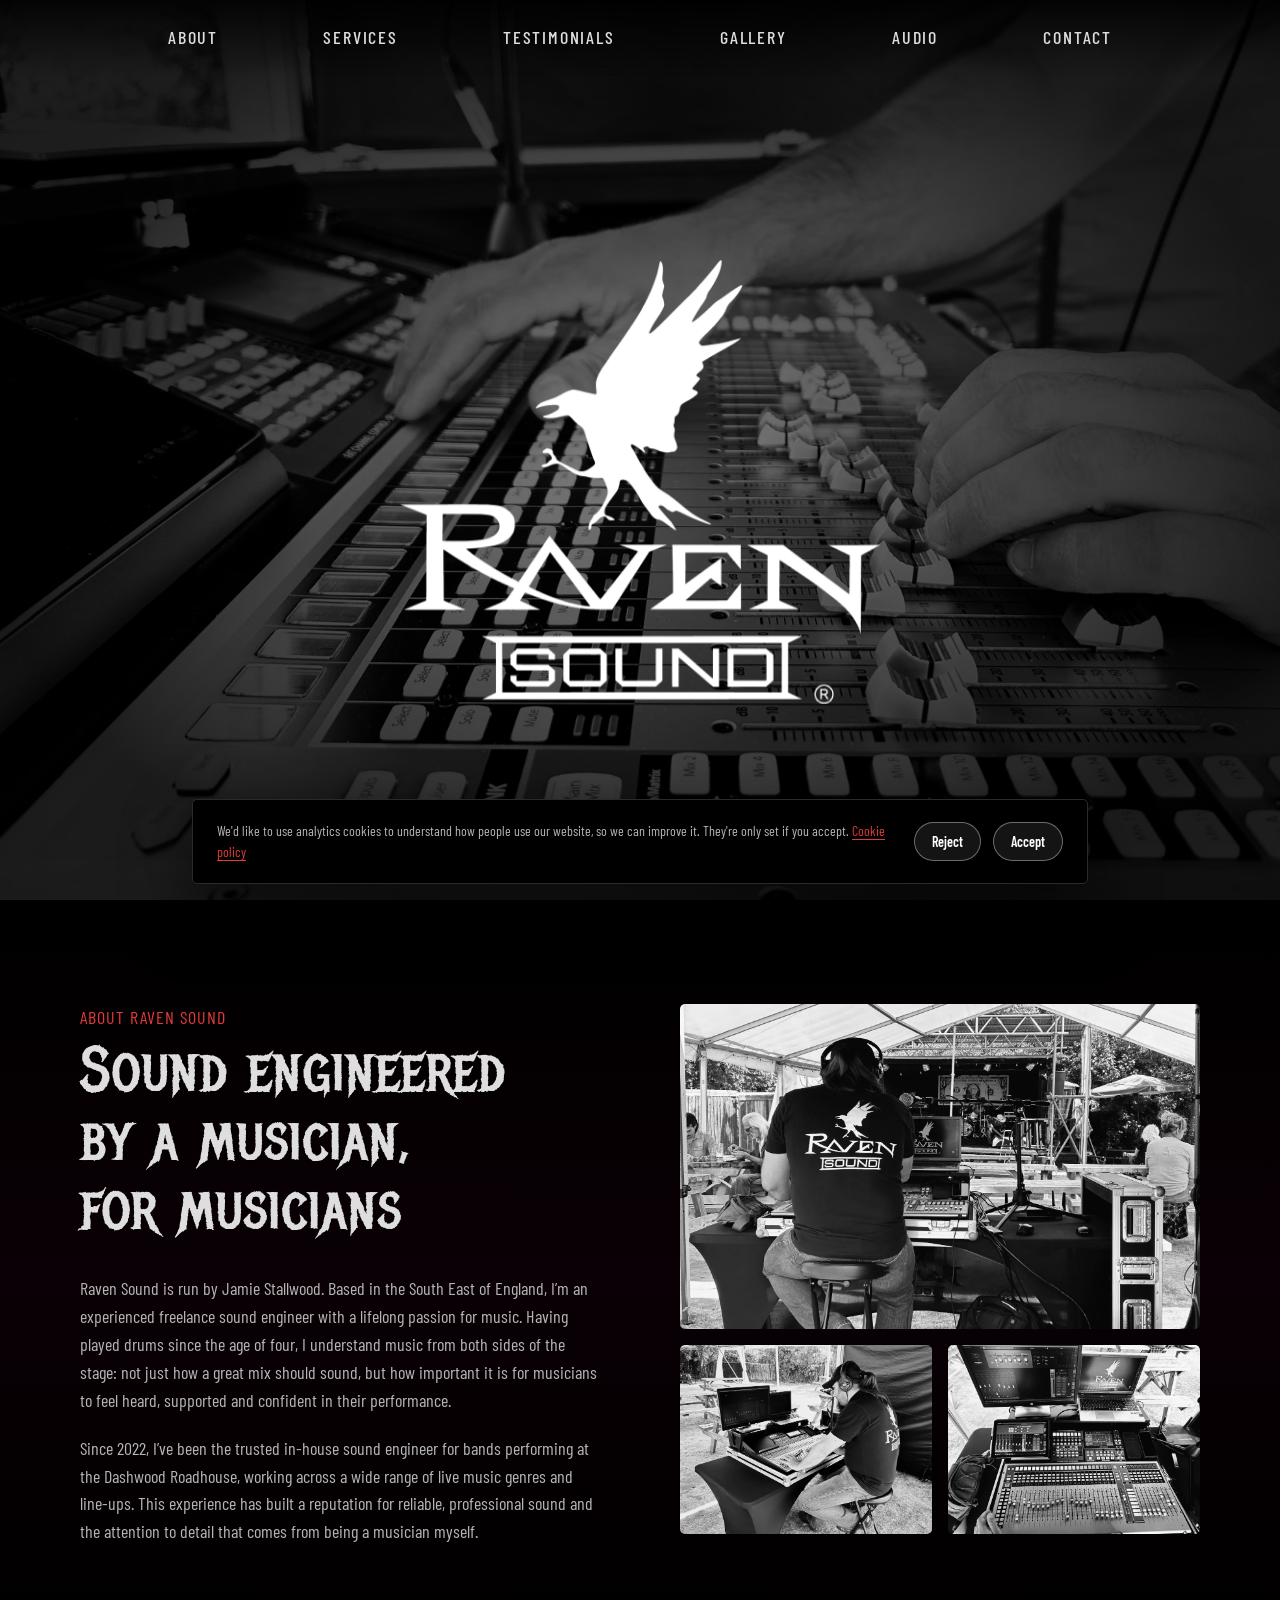
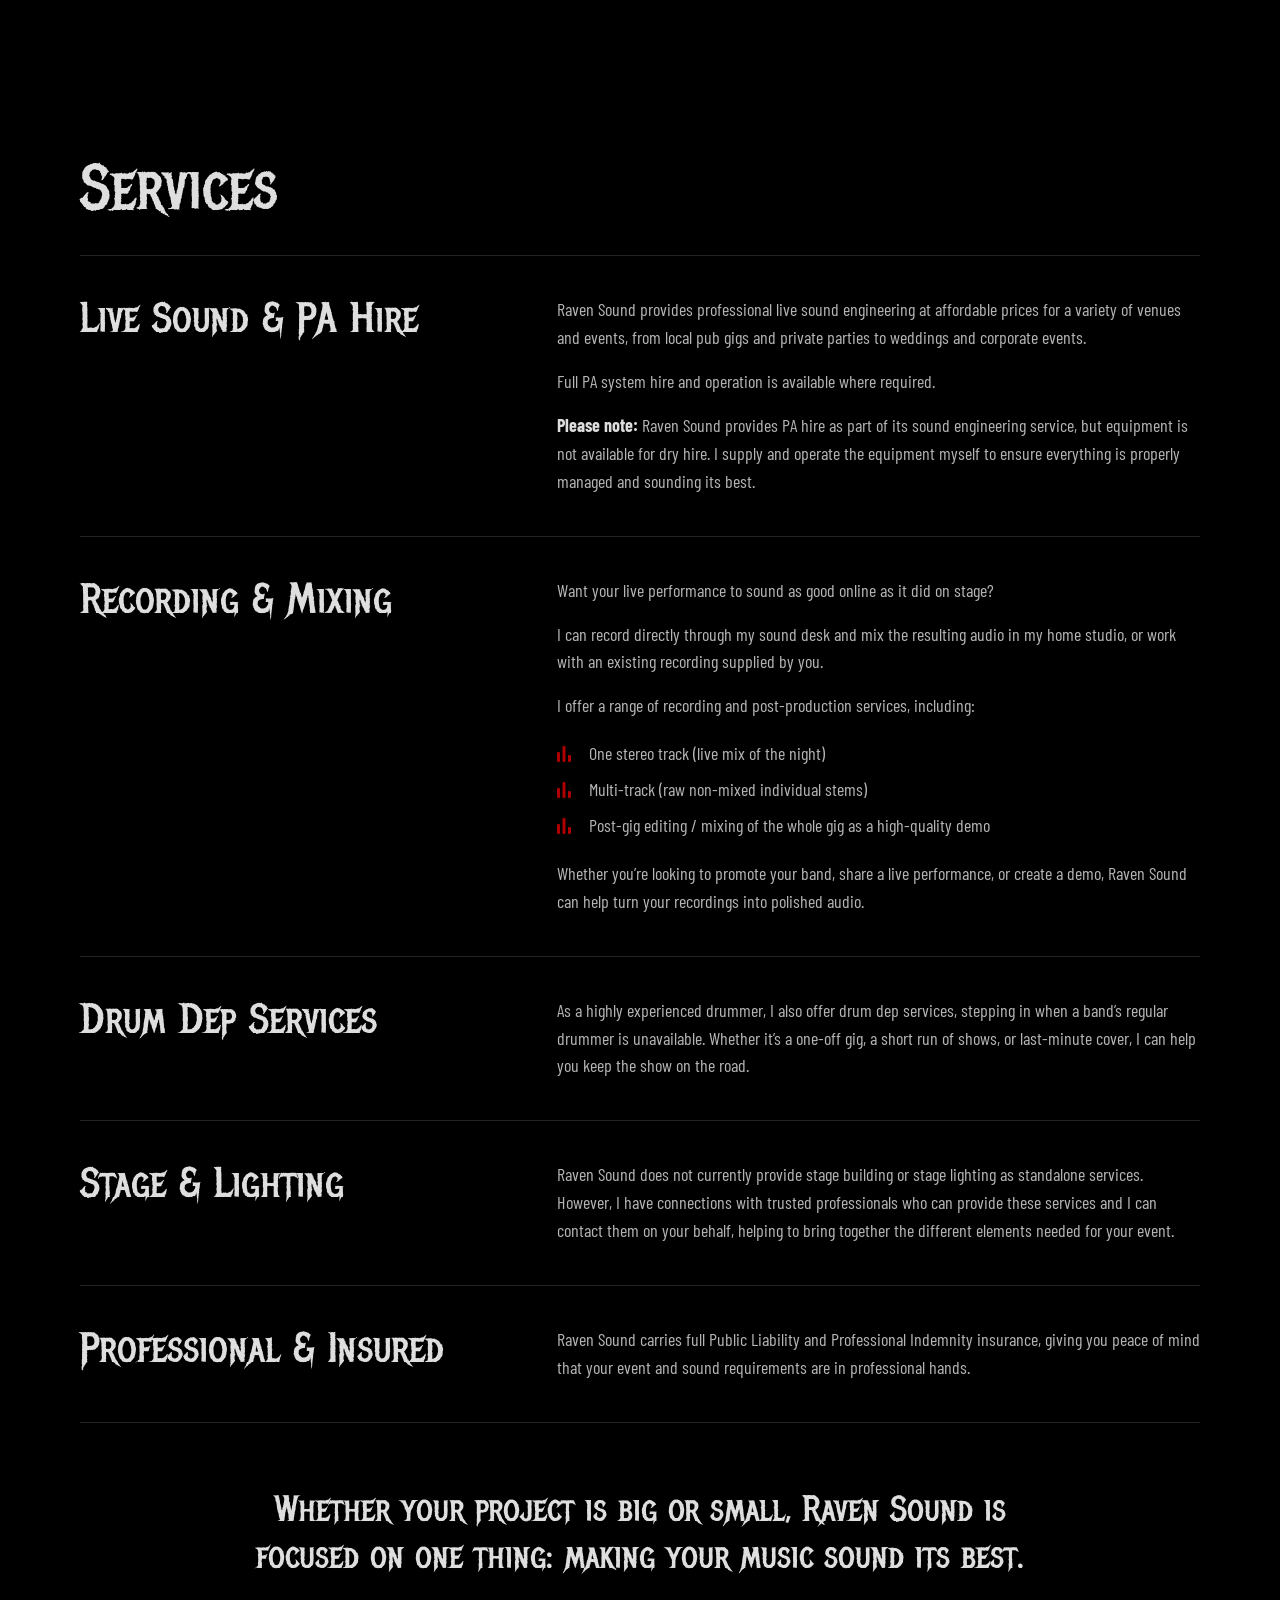
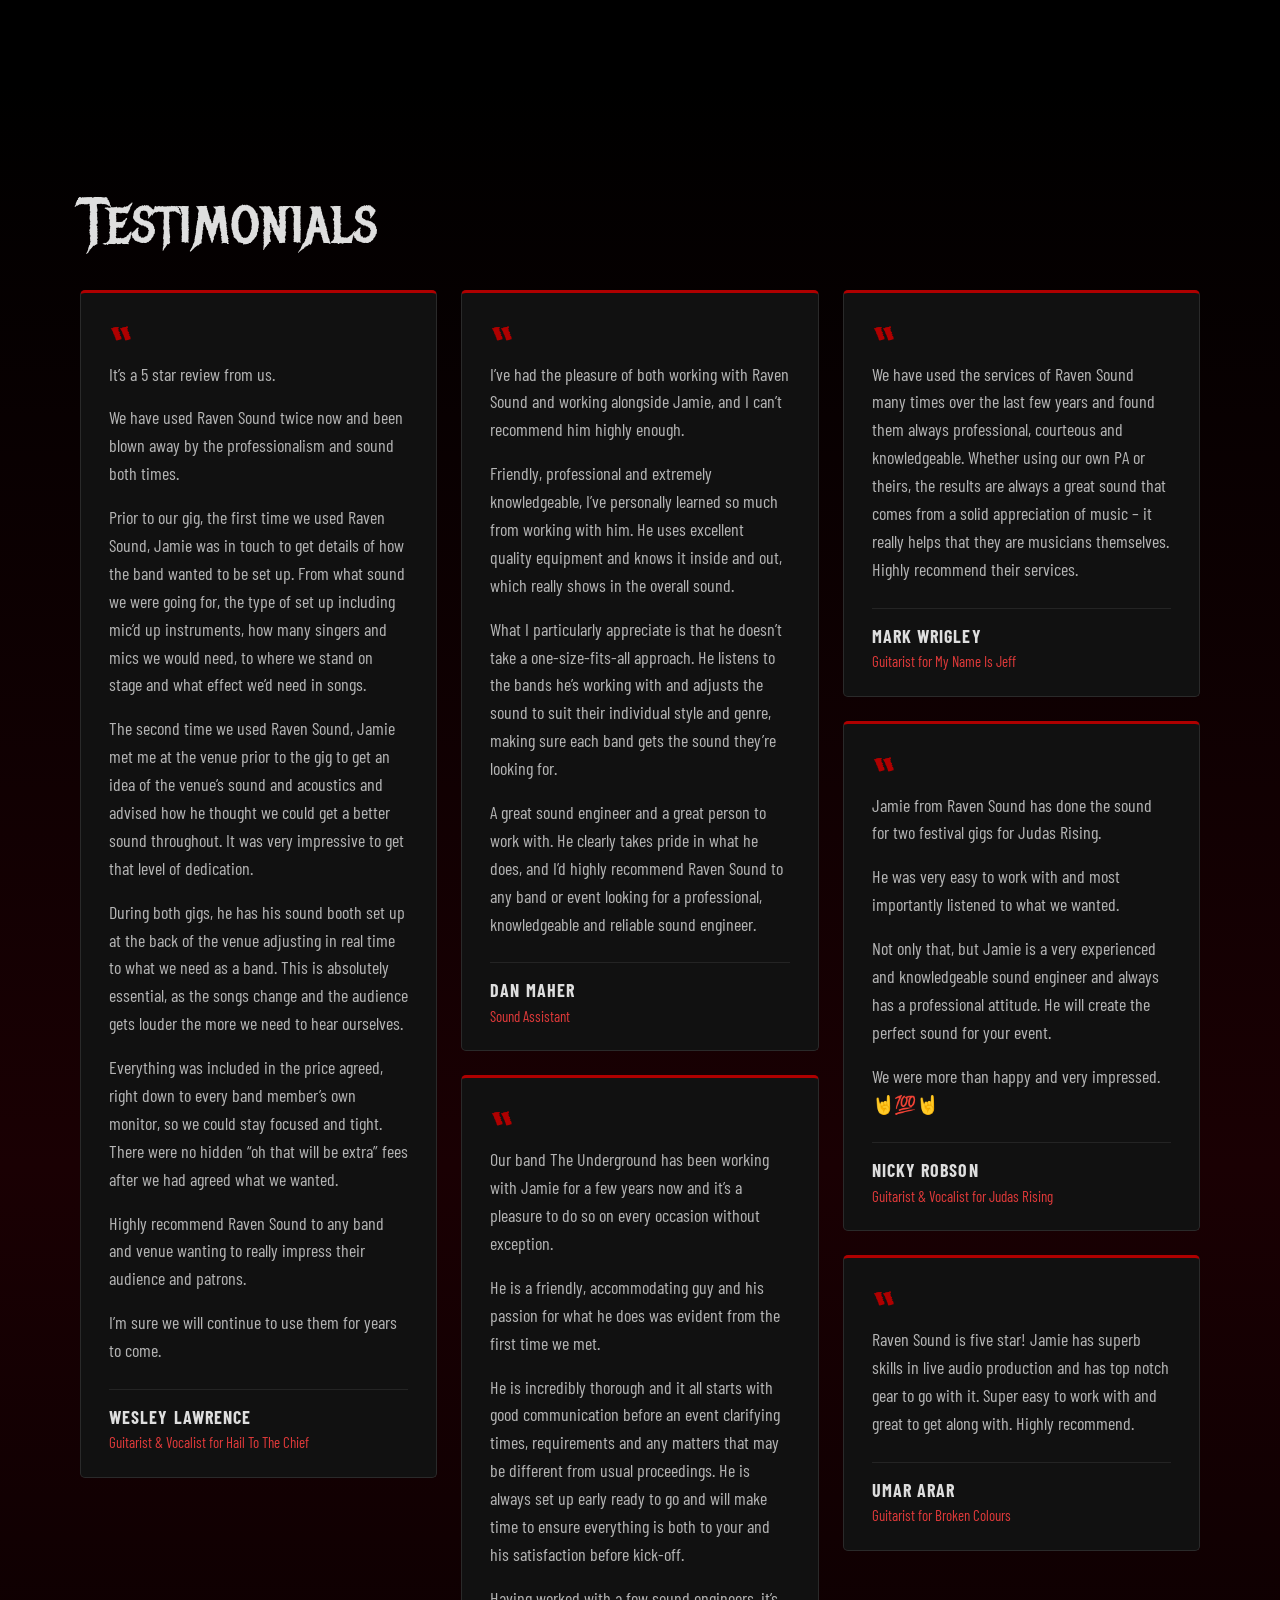
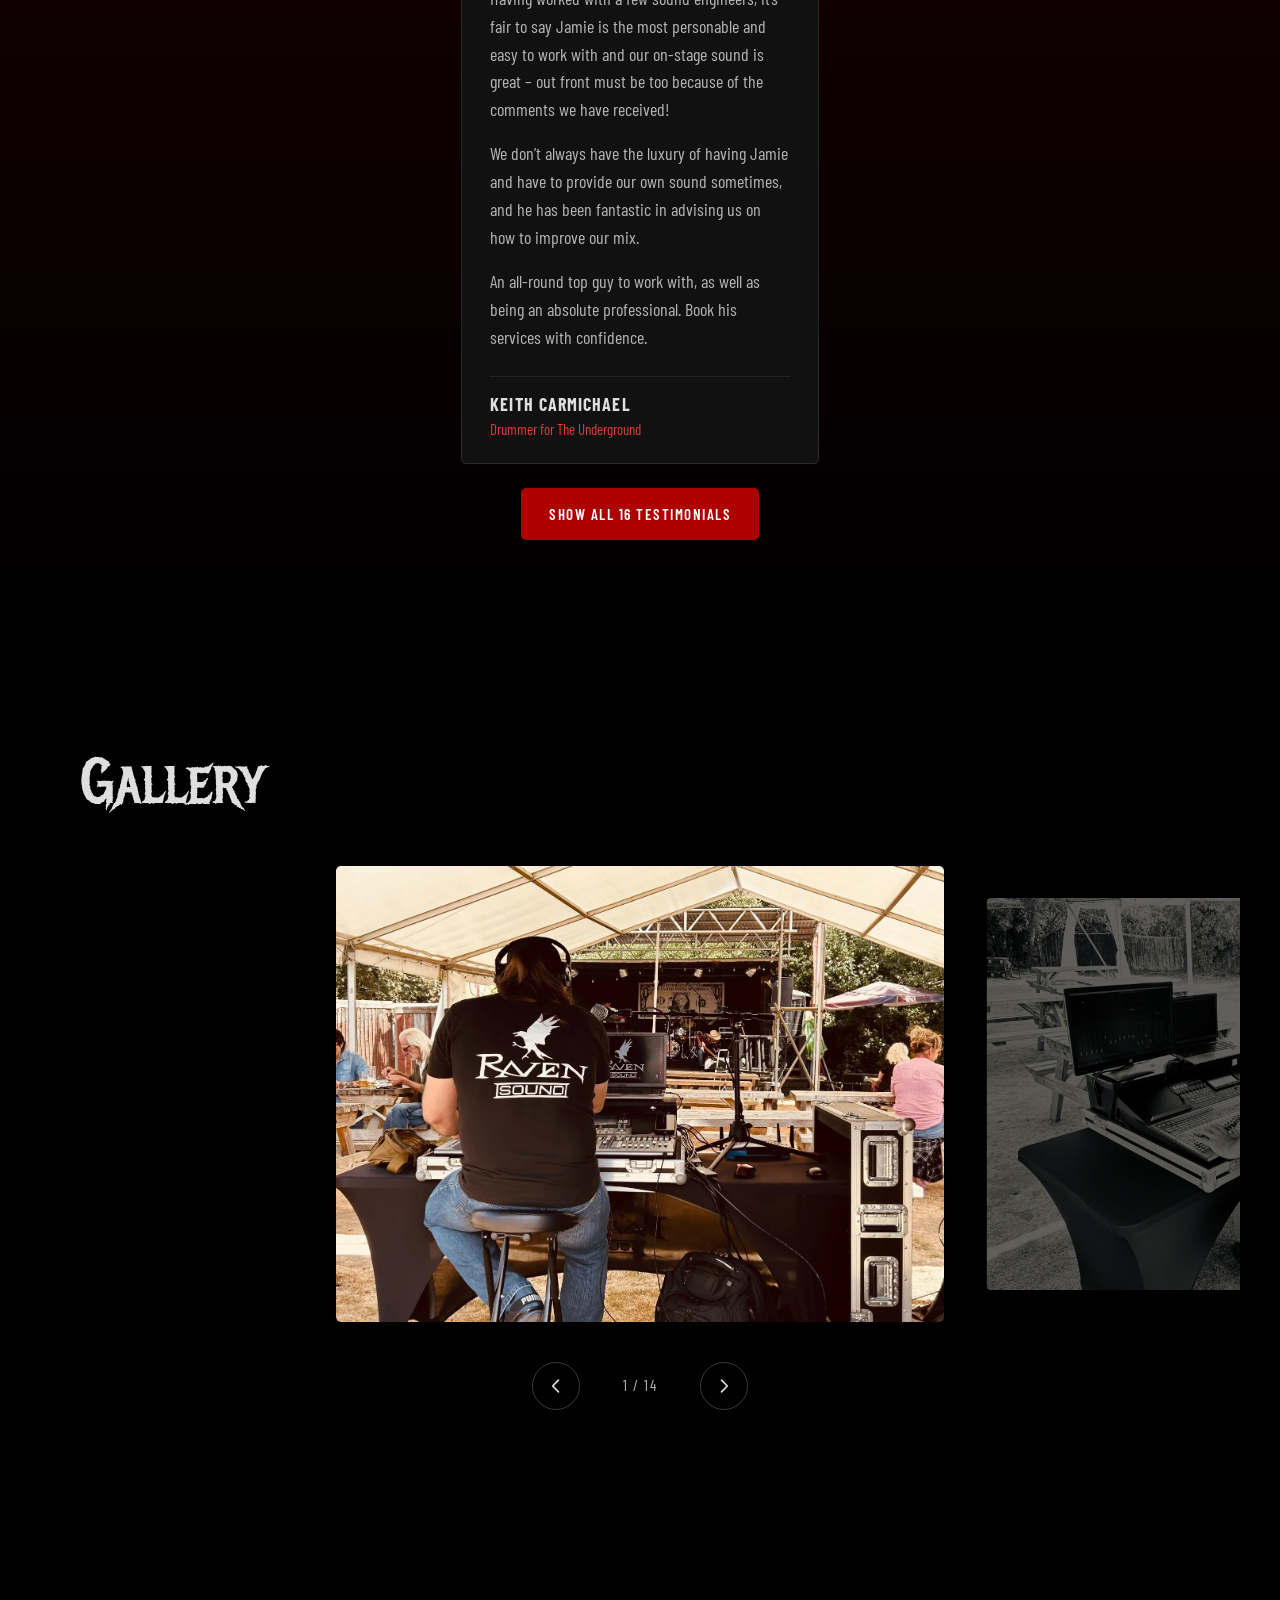
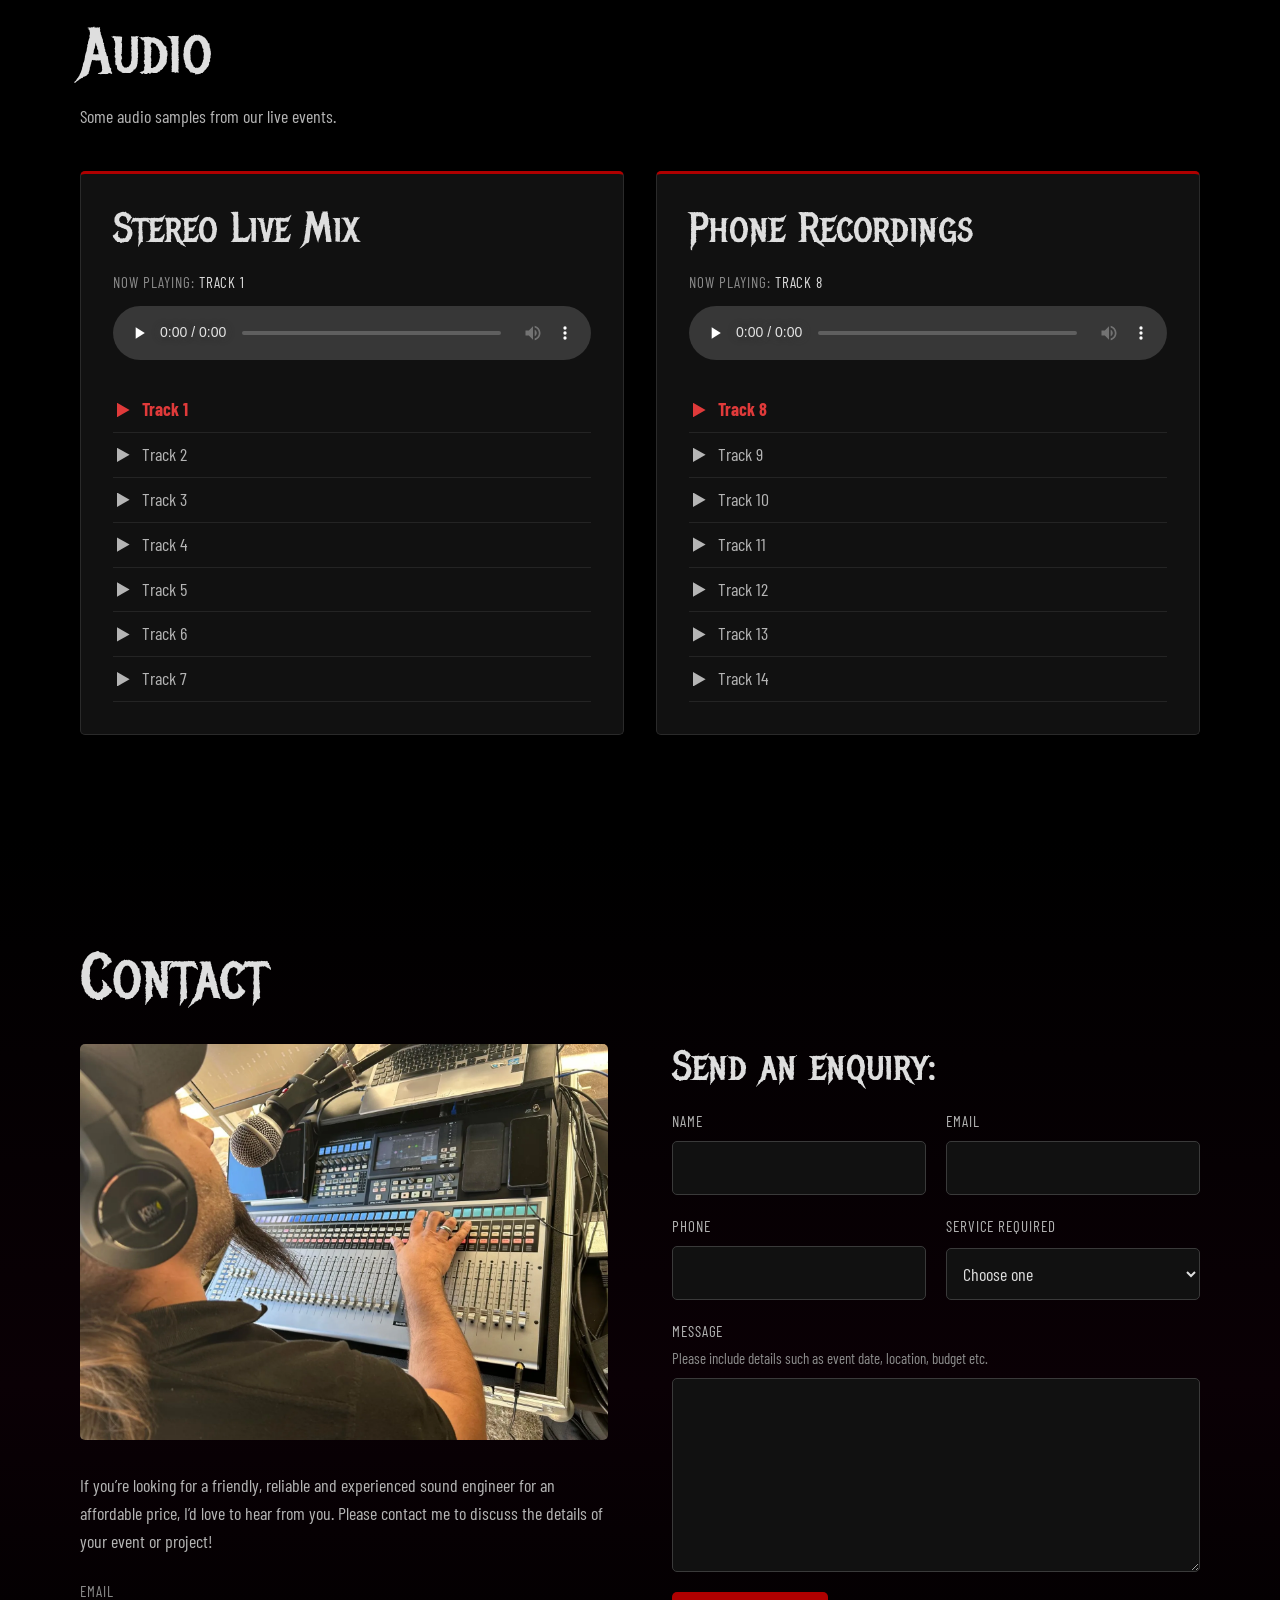
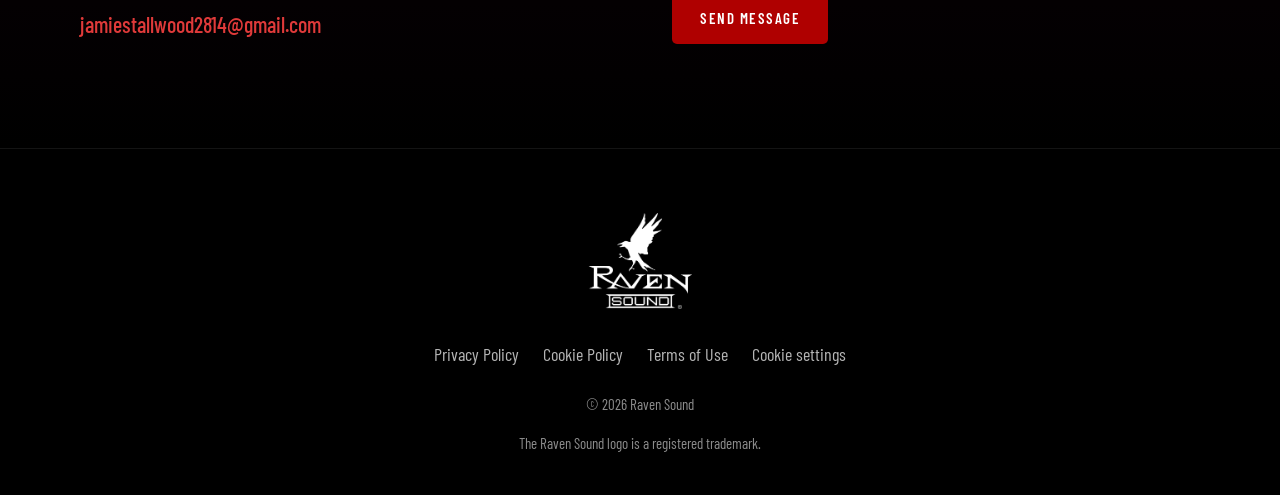
==== commit 1a4bbb84: "deploy: simonclay/ravensound-source@6c115b31a70b70ec0cb02278ce44b10da2600719" ====
--- a/index.html
+++ b/index.html
@@ -1,4 +1,4 @@
-<!DOCTYPE html><html lang="en-GB"><head><meta charset="UTF-8"><meta name="viewport" content="width=device-width, initial-scale=1"><title>Raven Sound | Live Sound Engineer &amp; PA Hire, South East England</title><meta name="description" content="Raven Sound: live sound engineering, PA hire, recording and mixing by Jamie Stallwood, an experienced sound engineer and drummer based in the South East of England."><meta name="theme-color" content="#000000"><link rel="icon" type="image/png" href="/assets/icons/favicon.png"><link rel="apple-touch-icon" href="/assets/icons/favicon.png"><link rel="preload" href="/assets/fonts/barlow-condensed-v13-latin-regular.woff2" as="font" type="font/woff2" crossorigin><link rel="stylesheet" href="/css/fonts.css"><link rel="stylesheet" href="/css/tokens.css"><link rel="stylesheet" href="/css/base.css"><link rel="stylesheet" href="/css/components.css"><link rel="stylesheet" href="/css/header.css"><link rel="stylesheet" href="/css/sections.css"><link rel="stylesheet" href="/css/footer.css"></head><body><a class="skip-link" href="#main">Skip to content</a><header class="site-header rs-header" data-site-header><nav class="rs-nav" aria-label="Sections"><a class="rs-nav__link" href="/#about">About</a><a class="rs-nav__link" href="/#services">Services</a><a class="rs-nav__link" href="/#testimonials">Testimonials</a><a class="rs-nav__link" href="/#gallery">Gallery</a><a class="rs-nav__link" href="/#audio">Audio</a><a class="rs-nav__link" href="/#contact">Contact</a></nav></header><main id="main"><section id="top" class="rs-hero" data-hero><div class="rs-hero__bg" style="background-image: url('/assets/images/uploads/raven-sound-21.webp')" data-hero-slide aria-hidden="true"></div><div class="rs-hero__bg" style="background-image: url('/assets/images/uploads/raven-sound-26.webp')" data-hero-slide aria-hidden="true"></div><div class="rs-hero__bg" style="background-image: url('/assets/images/uploads/raven-sound-39.webp')" data-hero-slide aria-hidden="true"></div><h1 class="rs-hero__logo"><img src="/assets/images/raven-sound-logo-white.webp" alt="Raven Sound" width="1000" height="924" fetchpriority="high"></h1></section><section id="about" class="section rs-about"><div class="container rs-about__grid"><div><p class="rs-eyebrow">About Raven Sound</p><h2 class="rs-title">Sound engineered by a musician, for musicians</h2><div class="rs-about__body"><p>Raven Sound is run by Jamie Stallwood. Based in the South East of England, I’m an experienced freelance sound engineer with a lifelong passion for music. Having played drums since the age of four, I understand music from both sides of the stage: not just how a great mix should sound, but how important it is for musicians to feel heard, supported and confident in their performance.</p><p>Since 2022, I’ve been the trusted in-house sound engineer for bands performing at the Dashwood Roadhouse, working across a wide range of live music genres and line-ups. This experience has built a reputation for reliable, professional sound and the attention to detail that comes from being a musician myself.</p></div></div><div class="rs-photos"><figure class="rs-photo"><img src="/assets/images/uploads/raven-sound-02.webp" alt="Jamie at the Raven Sound desk under a marquee, with a band on stage behind" loading="lazy"></figure><figure class="rs-photo"><img src="/assets/images/uploads/raven-sound-06.webp" alt="Jamie at the mixing desk" loading="lazy"></figure><figure class="rs-photo"><img src="/assets/images/uploads/raven-sound-29.webp" alt="The Raven Sound desk set-up with monitor, laptop and mixer" loading="lazy"></figure></div></div></section><section id="services" class="section rs-services"><div class="container"><h2 class="rs-title">Services</h2><ol class="rs-services__list"><li class="rs-service"><div class="rs-service__head"><h3 class="rs-service__title">Live Sound &amp; PA Hire</h3></div><div class="rs-service__body rs-prose"><p>Raven Sound provides professional live sound engineering at affordable prices for a variety of venues and events, from local pub gigs and private parties to weddings and corporate events.</p>
+<!DOCTYPE html><html lang="en-GB"><head><meta charset="UTF-8"><meta name="viewport" content="width=device-width, initial-scale=1"><title>Raven Sound | Live Sound Engineer &amp; PA Hire, South East England</title><meta name="description" content="Raven Sound: live sound engineering, PA hire, recording and mixing by Jamie Stallwood, an experienced sound engineer and drummer based in the South East of England."><meta name="theme-color" content="#000000"><link rel="icon" type="image/png" href="/assets/icons/favicon.png"><link rel="apple-touch-icon" href="/assets/icons/favicon.png"><link rel="preconnect" href="https://fonts.googleapis.com"><link rel="preconnect" href="https://fonts.gstatic.com" crossorigin><link rel="stylesheet" href="https://fonts.googleapis.com/css?family=Metal+Mania:400,700|Barlow+Condensed:400,500,700&amp;display=swap"><link rel="stylesheet" href="/css/tokens.css"><style>:root{--font-display:'Metal Mania','Barlow Condensed',sans-serif;--font-body:'Barlow Condensed','Arial Narrow',sans-serif}</style><link rel="stylesheet" href="/css/base.css"><link rel="stylesheet" href="/css/components.css"><link rel="stylesheet" href="/css/header.css"><link rel="stylesheet" href="/css/sections.css"><link rel="stylesheet" href="/css/footer.css"></head><body><a class="skip-link" href="#main">Skip to content</a><header class="site-header rs-header" data-site-header><nav class="rs-nav" aria-label="Sections"><a class="rs-nav__link" href="/#about">About</a><a class="rs-nav__link" href="/#services">Services</a><a class="rs-nav__link" href="/#testimonials">Testimonials</a><a class="rs-nav__link" href="/#gallery">Gallery</a><a class="rs-nav__link" href="/#audio">Audio</a><a class="rs-nav__link" href="/#contact">Contact</a></nav></header><main id="main"><section id="top" class="rs-hero" data-hero><div class="rs-hero__bg" style="background-image: url('/assets/images/uploads/raven-sound-21.webp')" data-hero-slide aria-hidden="true"></div><div class="rs-hero__bg" style="background-image: url('/assets/images/uploads/raven-sound-26.webp')" data-hero-slide aria-hidden="true"></div><div class="rs-hero__bg" style="background-image: url('/assets/images/uploads/raven-sound-39.webp')" data-hero-slide aria-hidden="true"></div><h1 class="rs-hero__logo"><img src="/assets/images/raven-sound-logo-white.webp" alt="Raven Sound" width="1000" height="924" fetchpriority="high"></h1></section><section id="about" class="section rs-about"><div class="container rs-about__grid"><div><p class="rs-eyebrow">About Raven Sound</p><h2 class="rs-title">Sound engineered by a musician, for musicians</h2><div class="rs-about__body"><p>Raven Sound is run by Jamie Stallwood. Based in the South East of England, I’m an experienced freelance sound engineer with a lifelong passion for music. Having played drums since the age of four, I understand music from both sides of the stage: not just how a great mix should sound, but how important it is for musicians to feel heard, supported and confident in their performance.</p><p>Since 2022, I’ve been the trusted in-house sound engineer for bands performing at the Dashwood Roadhouse, working across a wide range of live music genres and line-ups. This experience has built a reputation for reliable, professional sound and the attention to detail that comes from being a musician myself.</p></div></div><div class="rs-photos"><figure class="rs-photo"><img src="/assets/images/uploads/raven-sound-02.webp" alt="Jamie at the Raven Sound desk under a marquee, with a band on stage behind" loading="lazy"></figure><figure class="rs-photo"><img src="/assets/images/uploads/raven-sound-06.webp" alt="Jamie at the mixing desk" loading="lazy"></figure><figure class="rs-photo"><img src="/assets/images/uploads/raven-sound-29.webp" alt="The Raven Sound desk set-up with monitor, laptop and mixer" loading="lazy"></figure></div></div></section><section id="services" class="section rs-services"><div class="container"><h2 class="rs-title">Services</h2><ol class="rs-services__list"><li class="rs-service"><div class="rs-service__head"><h3 class="rs-service__title">Live Sound &amp; PA Hire</h3></div><div class="rs-service__body rs-prose"><p>Raven Sound provides professional live sound engineering at affordable prices for a variety of venues and events, from local pub gigs and private parties to weddings and corporate events.</p>
 <p>Full PA system hire and operation is available where required.</p>
 <p><strong>Please note:</strong> Raven Sound provides PA hire as part of its sound engineering service, but equipment is not available for dry hire. I supply and operate the equipment myself to ensure everything is properly managed and sounding its best.</p></div></li><li class="rs-service"><div class="rs-service__head"><h3 class="rs-service__title">Recording &amp; Mixing</h3></div><div class="rs-service__body rs-prose"><p>Want your live performance to sound as good online as it did on stage?</p>
 <p>I can record directly through my sound desk and mix the resulting audio in my home studio, or work with an existing recording supplied by you.</p>
--- a/css/header.css
+++ b/css/header.css
@@ -61,8 +61,11 @@
     text-align: center;
   }
 
+  /* Shrinks a little on narrow phones, so wider fonts chosen in Site
+     settings still fit three to a row. */
   .rs-nav__link {
     justify-self: center;
-    font-size: var(--text-md);
+    font-size: min(var(--text-md), 3.9vw);
+    letter-spacing: var(--tracking-wide);
   }
 }
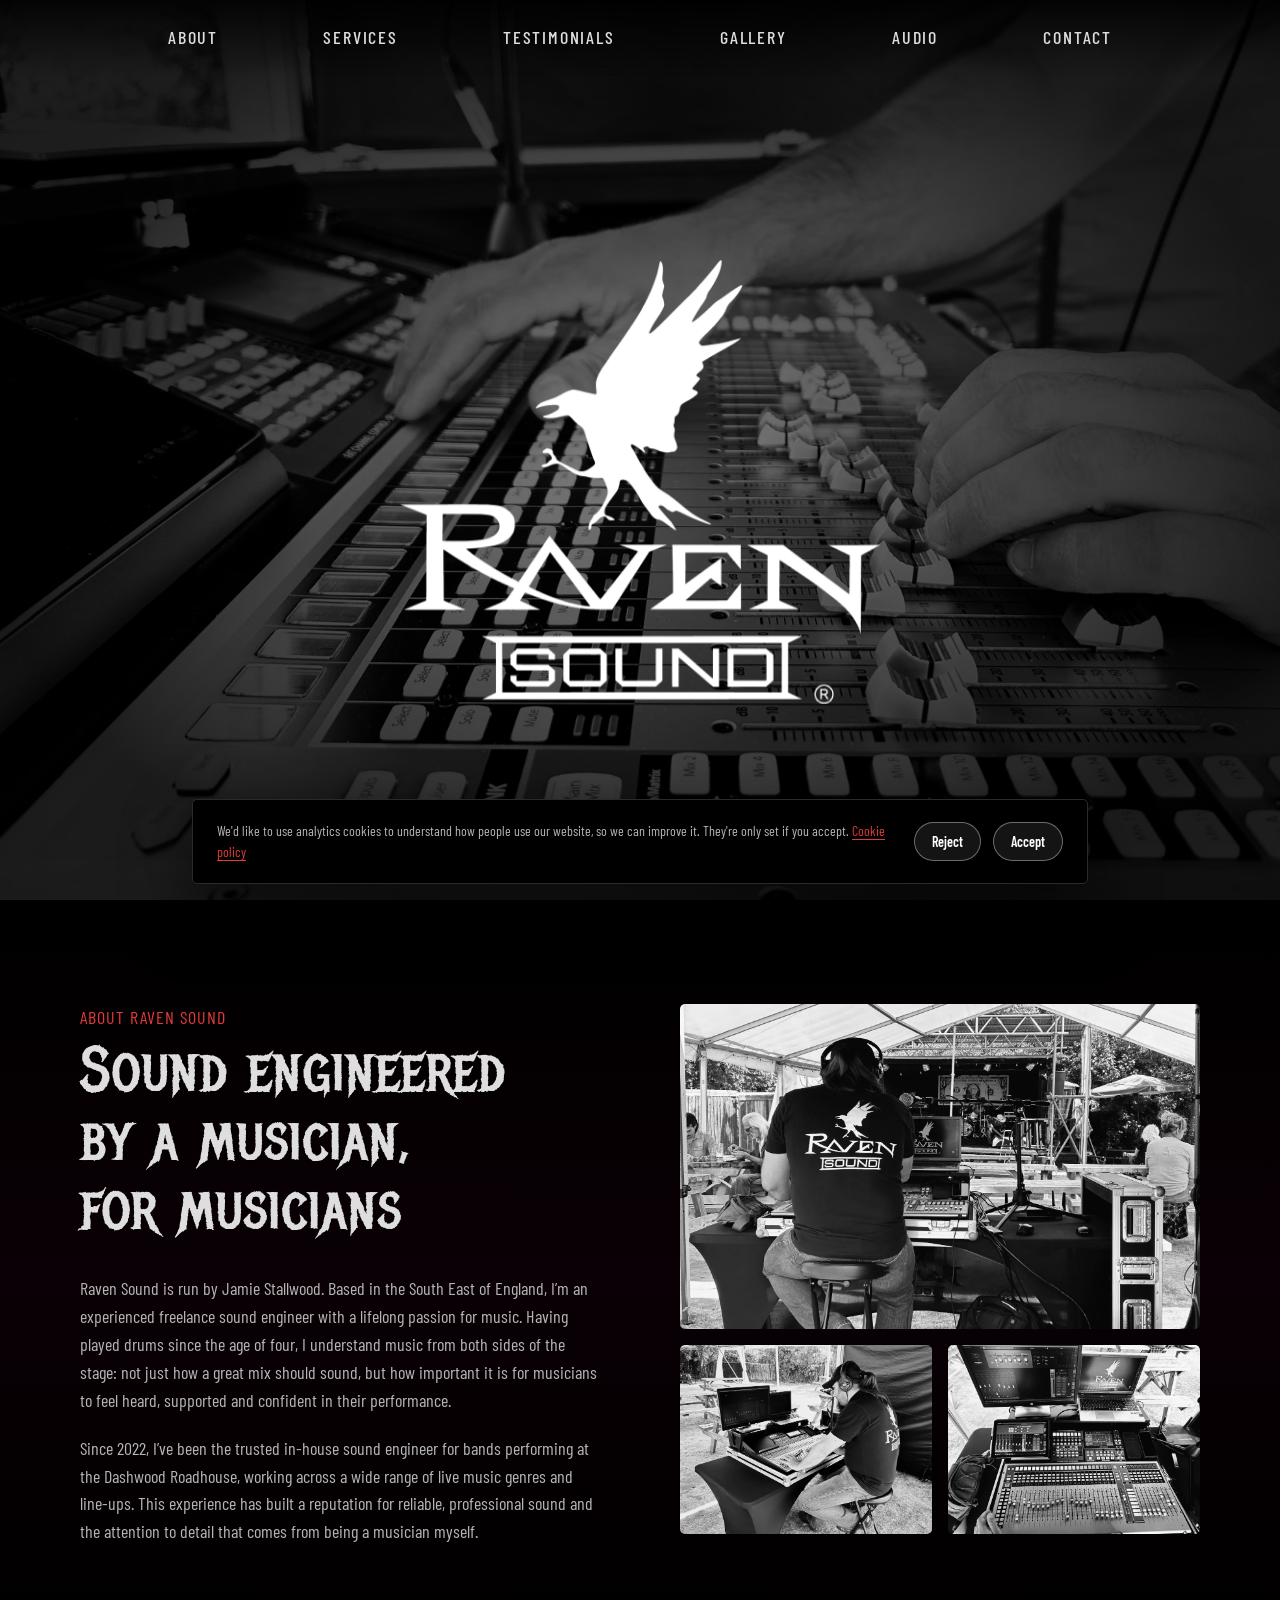
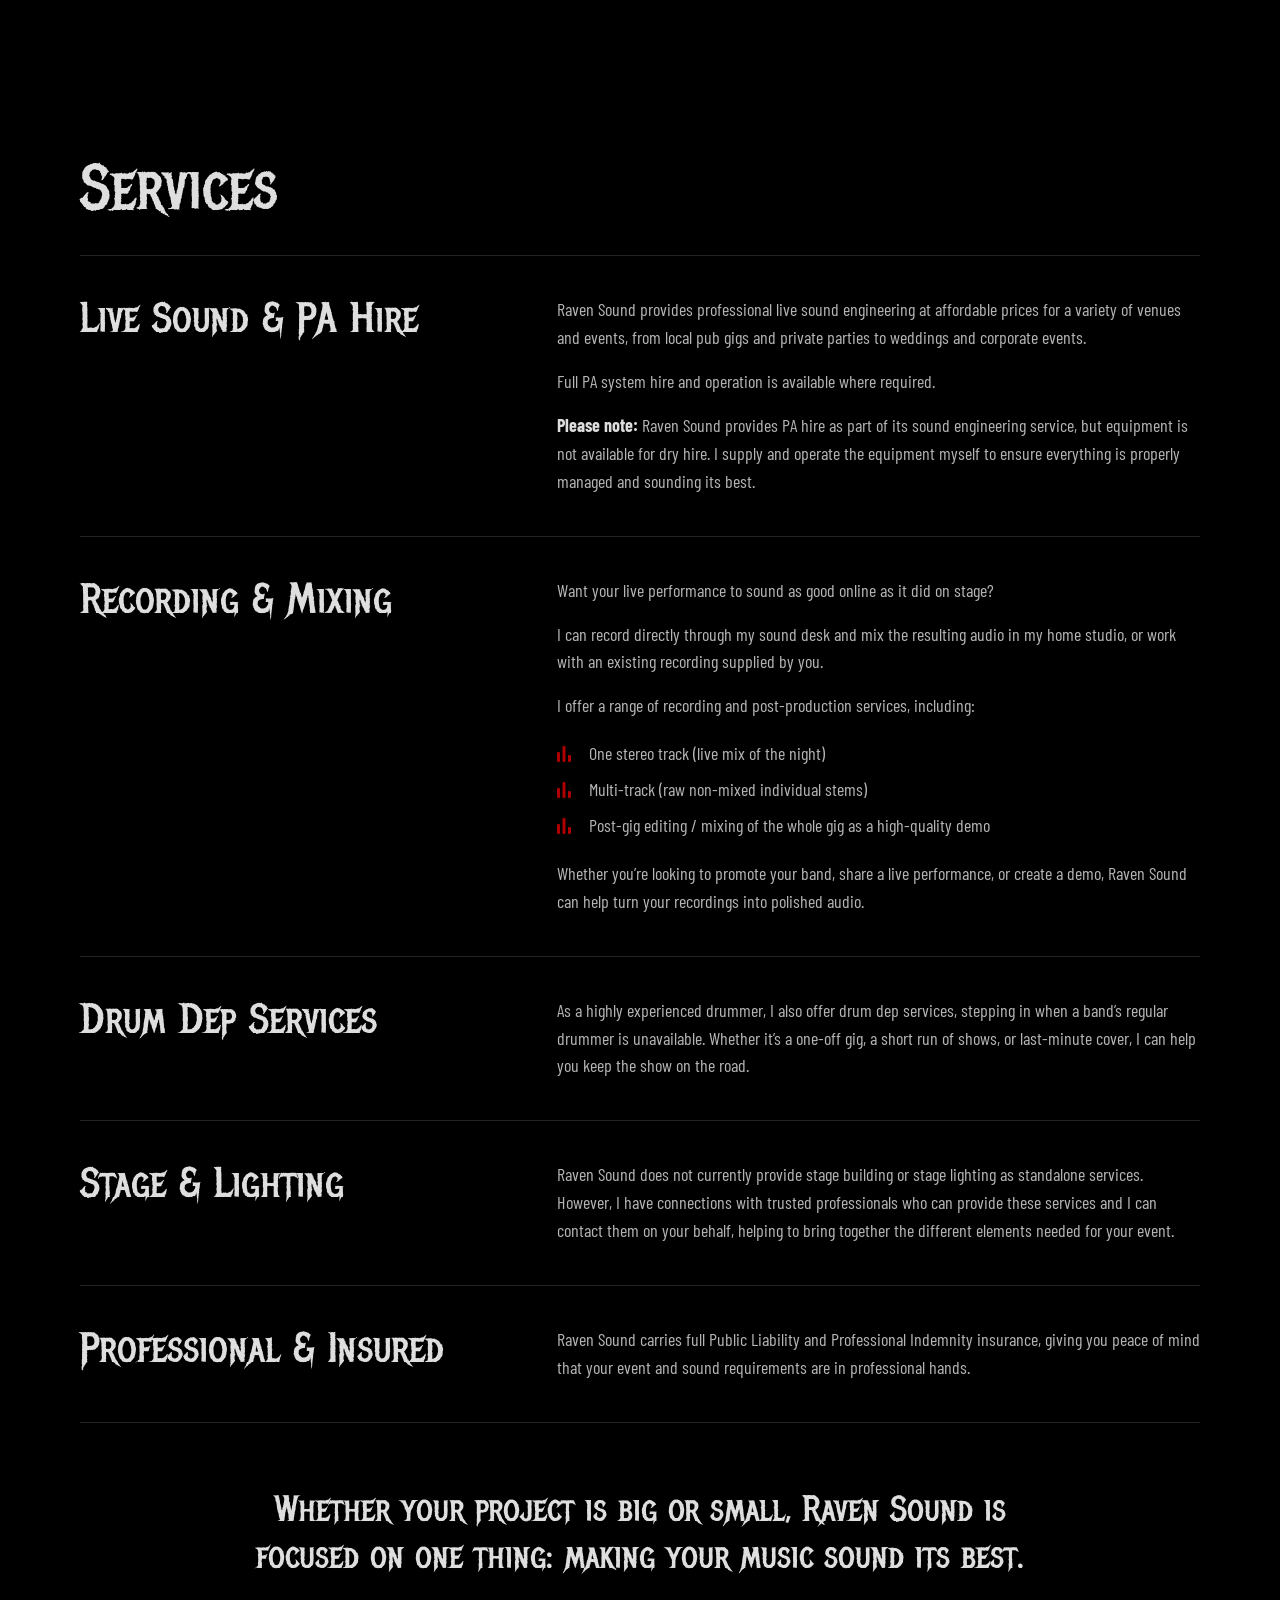
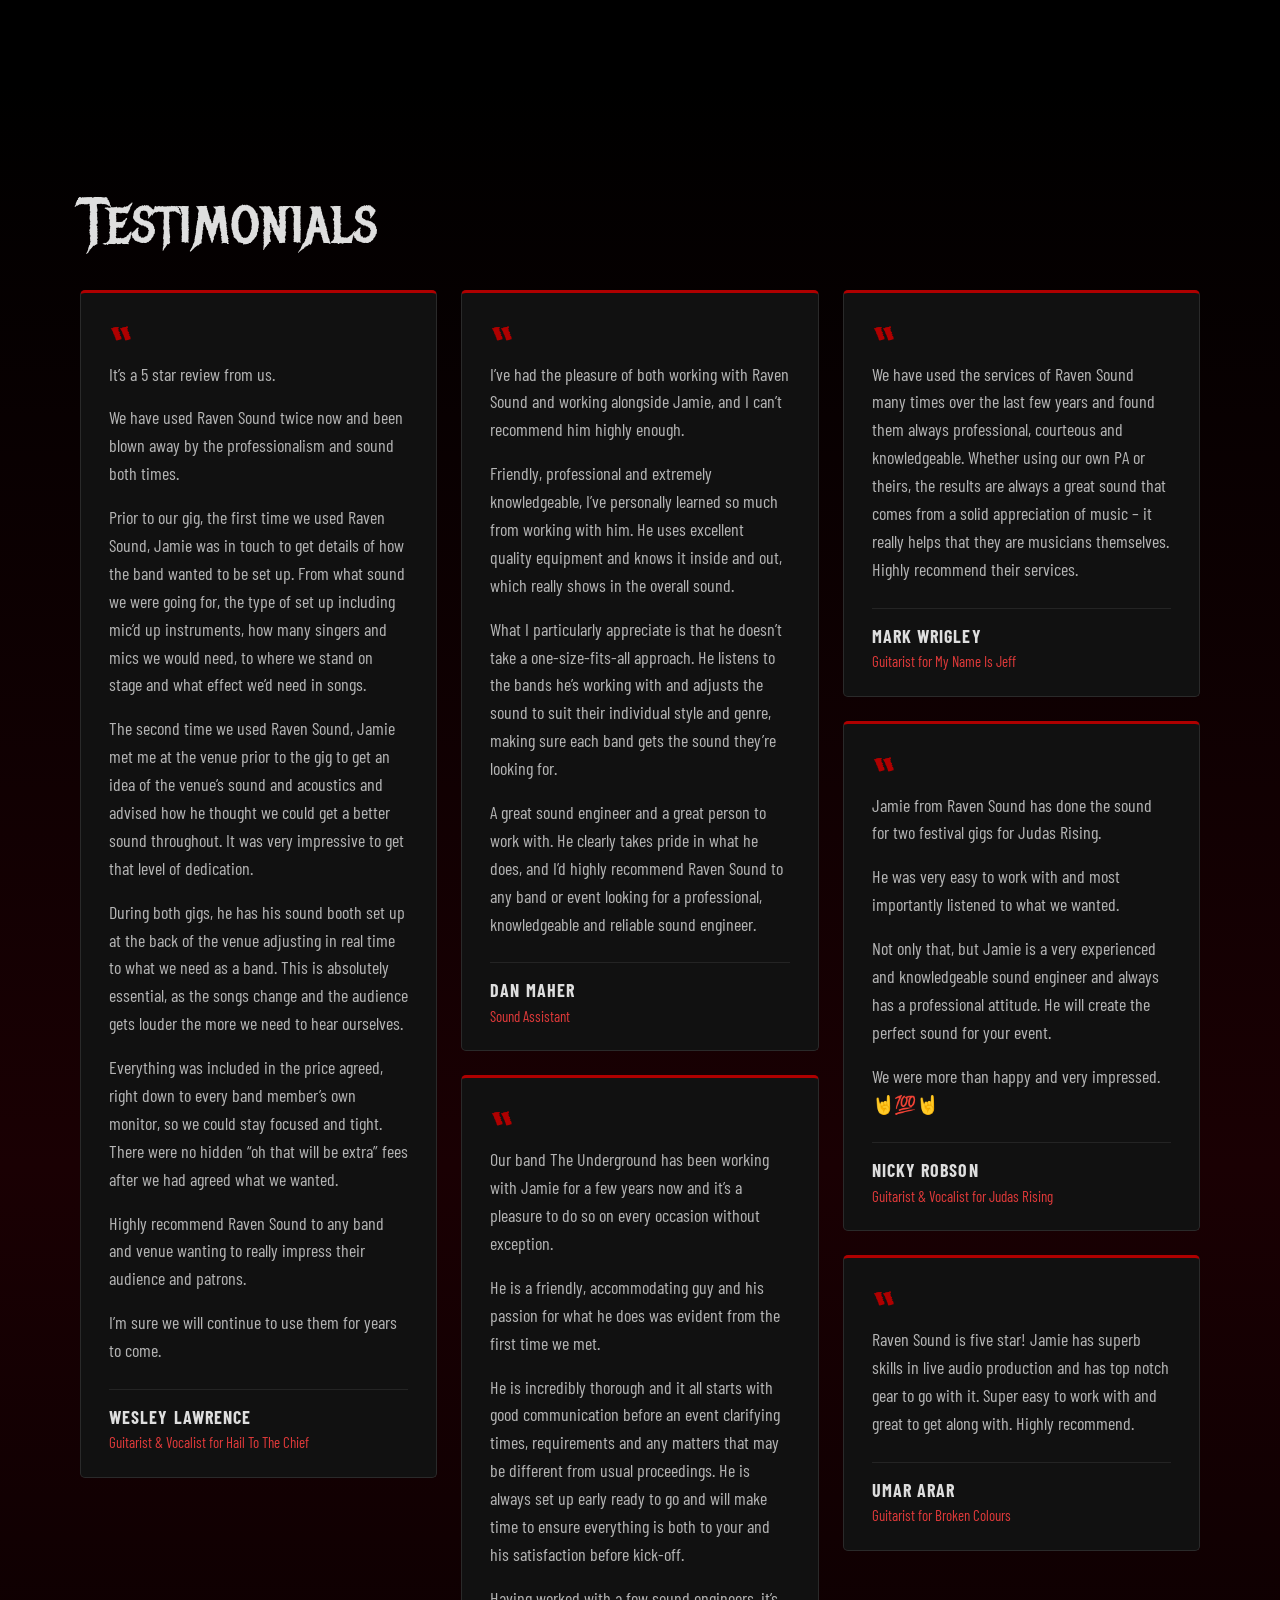
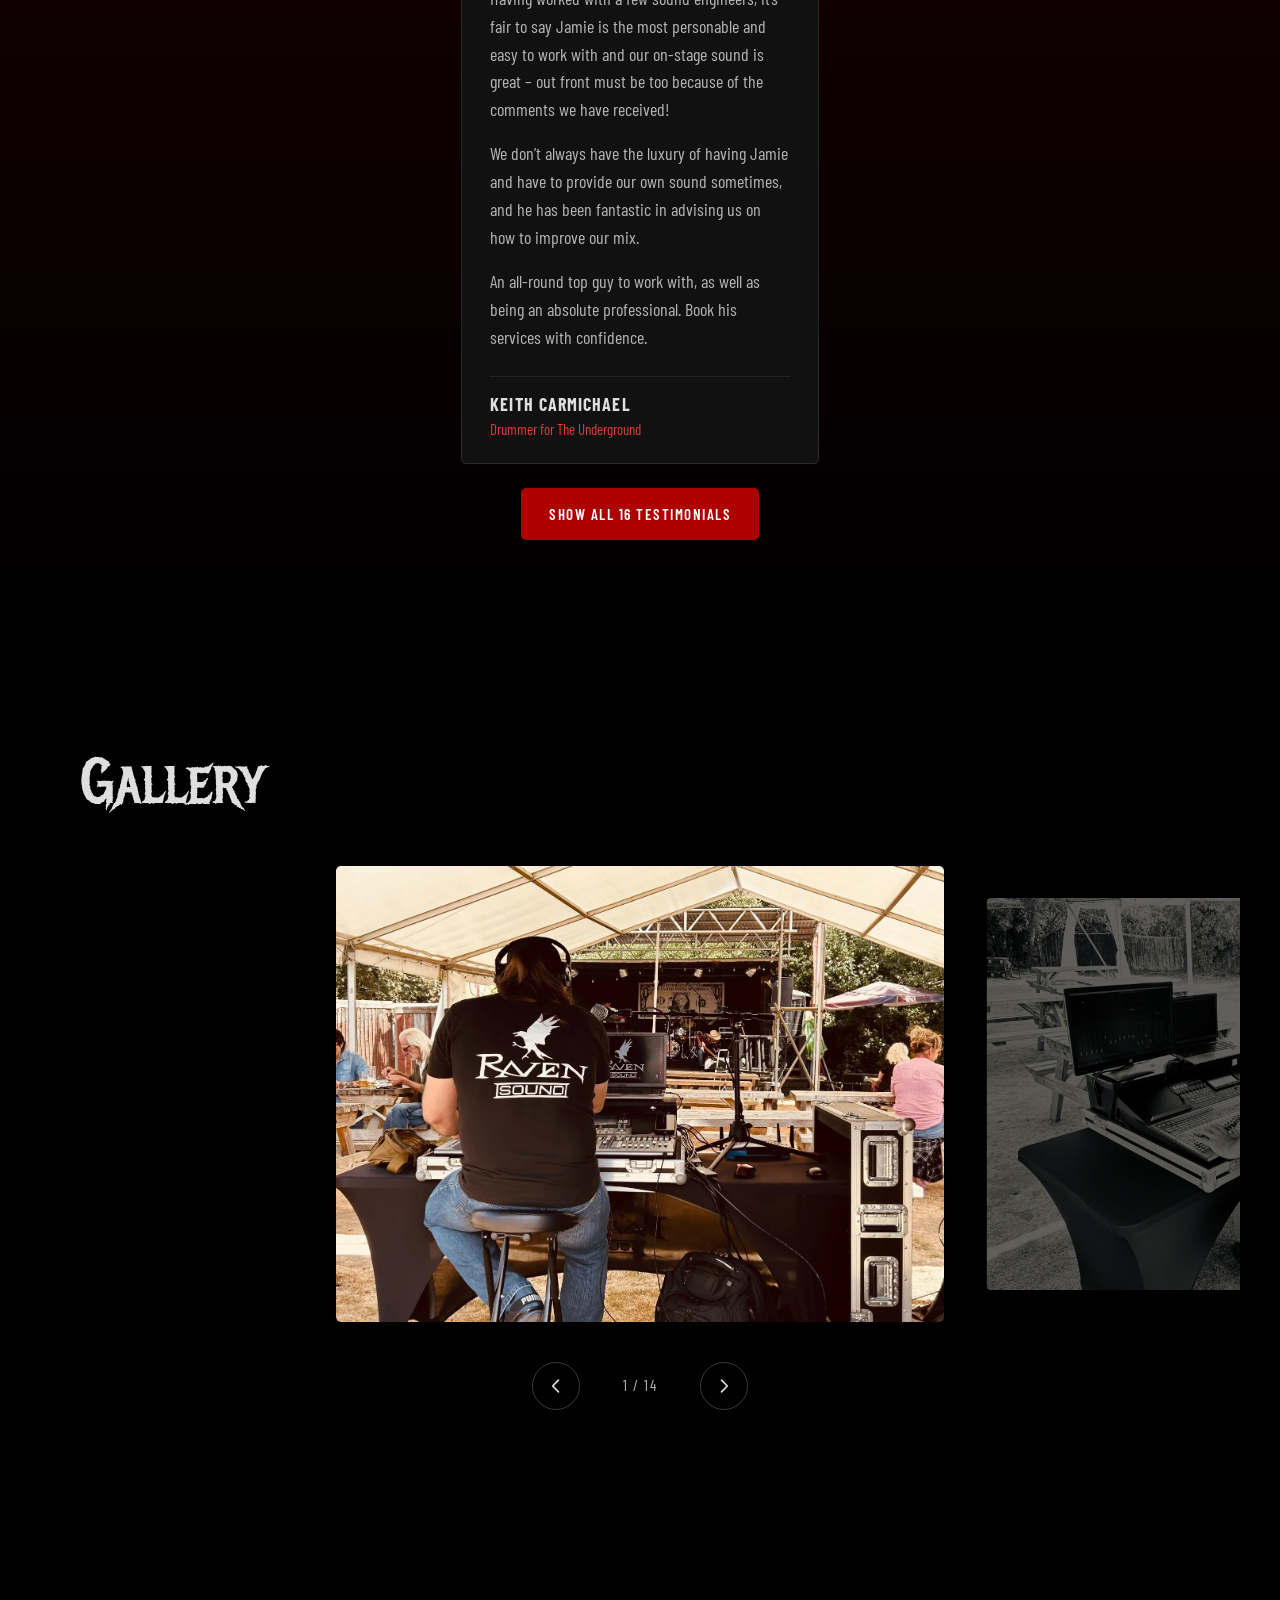
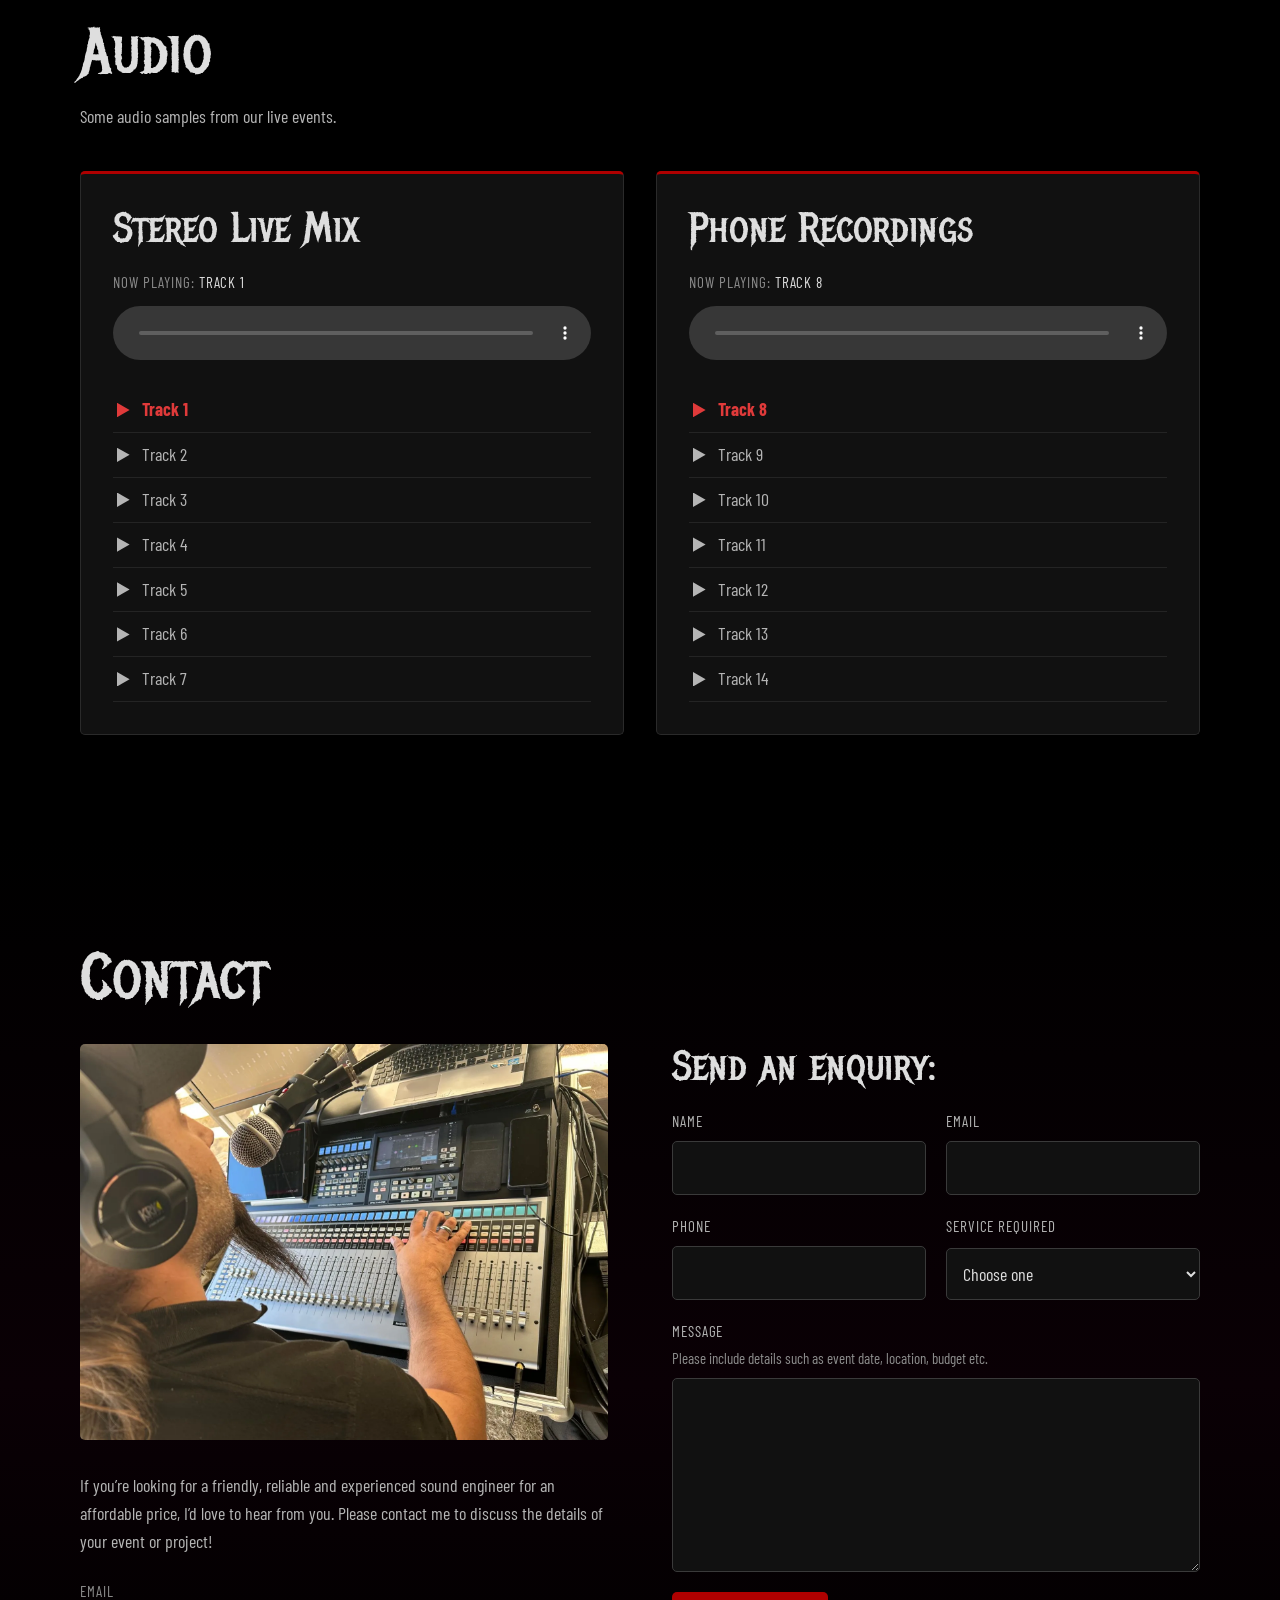
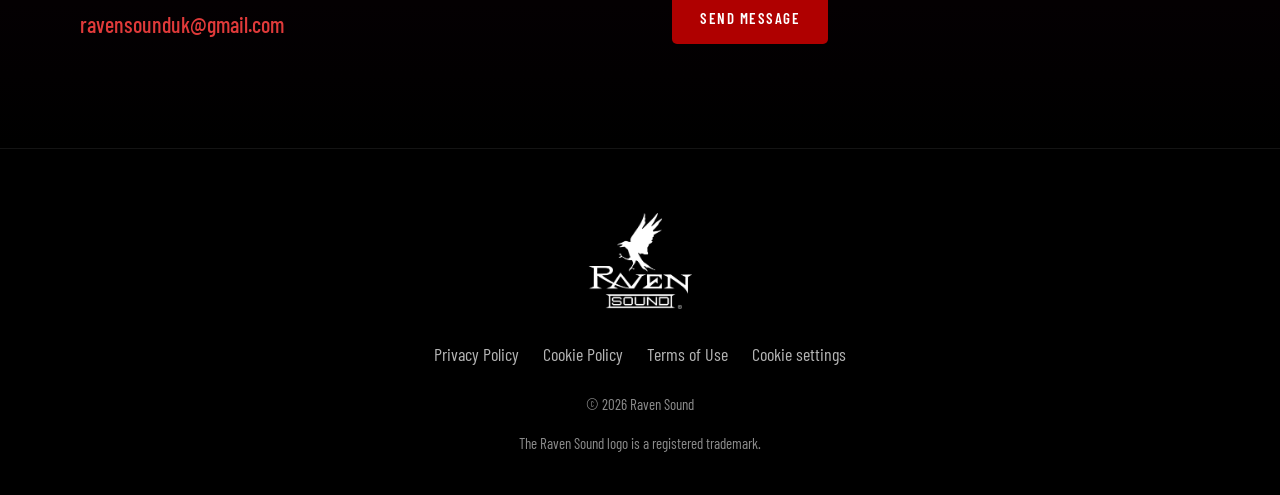
==== commit 5ef5cd13: "deploy: simonclay/ravensound-source@daffa0226315fdb4a566670921650215df61ae14" ====
--- a/index.html
+++ b/index.html
@@ -1,4 +1,4 @@
-<!DOCTYPE html><html lang="en-GB"><head><meta charset="UTF-8"><meta name="viewport" content="width=device-width, initial-scale=1"><title>Raven Sound | Live Sound Engineer &amp; PA Hire, South East England</title><meta name="description" content="Raven Sound: live sound engineering, PA hire, recording and mixing by Jamie Stallwood, an experienced sound engineer and drummer based in the South East of England."><meta name="theme-color" content="#000000"><link rel="icon" type="image/png" href="/assets/icons/favicon.png"><link rel="apple-touch-icon" href="/assets/icons/favicon.png"><link rel="preconnect" href="https://fonts.googleapis.com"><link rel="preconnect" href="https://fonts.gstatic.com" crossorigin><link rel="stylesheet" href="https://fonts.googleapis.com/css?family=Metal+Mania:400,700|Barlow+Condensed:400,500,700&amp;display=swap"><link rel="stylesheet" href="/css/tokens.css"><style>:root{--font-display:'Metal Mania','Barlow Condensed',sans-serif;--font-body:'Barlow Condensed','Arial Narrow',sans-serif}</style><link rel="stylesheet" href="/css/base.css"><link rel="stylesheet" href="/css/components.css"><link rel="stylesheet" href="/css/header.css"><link rel="stylesheet" href="/css/sections.css"><link rel="stylesheet" href="/css/footer.css"></head><body><a class="skip-link" href="#main">Skip to content</a><header class="site-header rs-header" data-site-header><nav class="rs-nav" aria-label="Sections"><a class="rs-nav__link" href="/#about">About</a><a class="rs-nav__link" href="/#services">Services</a><a class="rs-nav__link" href="/#testimonials">Testimonials</a><a class="rs-nav__link" href="/#gallery">Gallery</a><a class="rs-nav__link" href="/#audio">Audio</a><a class="rs-nav__link" href="/#contact">Contact</a></nav></header><main id="main"><section id="top" class="rs-hero" data-hero><div class="rs-hero__bg" style="background-image: url('/assets/images/uploads/raven-sound-21.webp')" data-hero-slide aria-hidden="true"></div><div class="rs-hero__bg" style="background-image: url('/assets/images/uploads/raven-sound-26.webp')" data-hero-slide aria-hidden="true"></div><div class="rs-hero__bg" style="background-image: url('/assets/images/uploads/raven-sound-39.webp')" data-hero-slide aria-hidden="true"></div><h1 class="rs-hero__logo"><img src="/assets/images/raven-sound-logo-white.webp" alt="Raven Sound" width="1000" height="924" fetchpriority="high"></h1></section><section id="about" class="section rs-about"><div class="container rs-about__grid"><div><p class="rs-eyebrow">About Raven Sound</p><h2 class="rs-title">Sound engineered by a musician, for musicians</h2><div class="rs-about__body"><p>Raven Sound is run by Jamie Stallwood. Based in the South East of England, I’m an experienced freelance sound engineer with a lifelong passion for music. Having played drums since the age of four, I understand music from both sides of the stage: not just how a great mix should sound, but how important it is for musicians to feel heard, supported and confident in their performance.</p><p>Since 2022, I’ve been the trusted in-house sound engineer for bands performing at the Dashwood Roadhouse, working across a wide range of live music genres and line-ups. This experience has built a reputation for reliable, professional sound and the attention to detail that comes from being a musician myself.</p></div></div><div class="rs-photos"><figure class="rs-photo"><img src="/assets/images/uploads/raven-sound-02.webp" alt="Jamie at the Raven Sound desk under a marquee, with a band on stage behind" loading="lazy"></figure><figure class="rs-photo"><img src="/assets/images/uploads/raven-sound-06.webp" alt="Jamie at the mixing desk" loading="lazy"></figure><figure class="rs-photo"><img src="/assets/images/uploads/raven-sound-29.webp" alt="The Raven Sound desk set-up with monitor, laptop and mixer" loading="lazy"></figure></div></div></section><section id="services" class="section rs-services"><div class="container"><h2 class="rs-title">Services</h2><ol class="rs-services__list"><li class="rs-service"><div class="rs-service__head"><h3 class="rs-service__title">Live Sound &amp; PA Hire</h3></div><div class="rs-service__body rs-prose"><p>Raven Sound provides professional live sound engineering at affordable prices for a variety of venues and events, from local pub gigs and private parties to weddings and corporate events.</p>
+<!DOCTYPE html><html lang="en-GB"><head><meta charset="UTF-8"><meta name="viewport" content="width=device-width, initial-scale=1"><title>Raven Sound | Live Sound Engineer &amp; PA Hire, South East England</title><meta name="description" content="Raven Sound: live sound engineering, PA hire, recording and mixing by Jamie Stallwood, an experienced sound engineer and drummer based in the South East of England."><meta name="theme-color" content="#000000"><link rel="icon" type="image/png" href="/assets/icons/favicon.png"><link rel="apple-touch-icon" href="/assets/icons/favicon.png"><link rel="preconnect" href="https://fonts.googleapis.com"><link rel="preconnect" href="https://fonts.gstatic.com" crossorigin><link rel="stylesheet" href="https://fonts.googleapis.com/css?family=Metal+Mania:400,700|Barlow+Condensed:400,500,700&amp;display=swap" data-site-fonts><link rel="stylesheet" href="/css/tokens.css"><style data-site-fonts>:root{--font-display:'Metal Mania','Barlow Condensed',sans-serif;--font-body:'Barlow Condensed','Arial Narrow',sans-serif}</style><link rel="stylesheet" href="/css/base.css"><link rel="stylesheet" href="/css/components.css"><link rel="stylesheet" href="/css/header.css"><link rel="stylesheet" href="/css/sections.css"><link rel="stylesheet" href="/css/footer.css"></head><body><a class="skip-link" href="#main">Skip to content</a><header class="site-header rs-header" data-site-header><nav class="rs-nav" aria-label="Sections"><a class="rs-nav__link" href="/#about">About</a><a class="rs-nav__link" href="/#services">Services</a><a class="rs-nav__link" href="/#testimonials">Testimonials</a><a class="rs-nav__link" href="/#gallery">Gallery</a><a class="rs-nav__link" href="/#audio">Audio</a><a class="rs-nav__link" href="/#contact">Contact</a></nav></header><main id="main"><section id="top" class="rs-hero" data-hero><div class="rs-hero__bg" style="background-image: url('/assets/images/uploads/raven-sound-21.webp')" data-hero-slide aria-hidden="true"></div><div class="rs-hero__bg" style="background-image: url('/assets/images/uploads/raven-sound-26.webp')" data-hero-slide aria-hidden="true"></div><div class="rs-hero__bg" style="background-image: url('/assets/images/uploads/raven-sound-39.webp')" data-hero-slide aria-hidden="true"></div><h1 class="rs-hero__logo"><img src="/assets/images/raven-sound-logo-white.webp" alt="Raven Sound" width="1000" height="924" fetchpriority="high"></h1></section><section id="about" class="section rs-about"><div class="container rs-about__grid"><div><p class="rs-eyebrow">About Raven Sound</p><h2 class="rs-title">Sound engineered by a musician, for musicians</h2><div class="rs-about__body"><p>Raven Sound is run by Jamie Stallwood. Based in the South East of England, I’m an experienced freelance sound engineer with a lifelong passion for music. Having played drums since the age of four, I understand music from both sides of the stage: not just how a great mix should sound, but how important it is for musicians to feel heard, supported and confident in their performance.</p><p>Since 2022, I’ve been the trusted in-house sound engineer for bands performing at the Dashwood Roadhouse, working across a wide range of live music genres and line-ups. This experience has built a reputation for reliable, professional sound and the attention to detail that comes from being a musician myself.</p></div></div><div class="rs-photos"><figure class="rs-photo"><img src="/assets/images/uploads/raven-sound-02.webp" alt="Jamie at the Raven Sound desk under a marquee, with a band on stage behind" loading="lazy"></figure><figure class="rs-photo"><img src="/assets/images/uploads/raven-sound-06.webp" alt="Jamie at the mixing desk" loading="lazy"></figure><figure class="rs-photo"><img src="/assets/images/uploads/raven-sound-29.webp" alt="The Raven Sound desk set-up with monitor, laptop and mixer" loading="lazy"></figure></div></div></section><section id="services" class="section rs-services"><div class="container"><h2 class="rs-title">Services</h2><ol class="rs-services__list"><li class="rs-service"><div class="rs-service__head"><h3 class="rs-service__title">Live Sound &amp; PA Hire</h3></div><div class="rs-service__body rs-prose"><p>Raven Sound provides professional live sound engineering at affordable prices for a variety of venues and events, from local pub gigs and private parties to weddings and corporate events.</p>
 <p>Full PA system hire and operation is available where required.</p>
 <p><strong>Please note:</strong> Raven Sound provides PA hire as part of its sound engineering service, but equipment is not available for dry hire. I supply and operate the equipment myself to ensure everything is properly managed and sounding its best.</p></div></li><li class="rs-service"><div class="rs-service__head"><h3 class="rs-service__title">Recording &amp; Mixing</h3></div><div class="rs-service__body rs-prose"><p>Want your live performance to sound as good online as it did on stage?</p>
 <p>I can record directly through my sound desk and mix the resulting audio in my home studio, or work with an existing recording supplied by you.</p>
@@ -8,4 +8,4 @@
 <li>Multi-track (raw non-mixed individual stems)</li>
 <li>Post-gig editing / mixing of the whole gig as a high-quality demo</li>
 </ul>
-<p>Whether you’re looking to promote your band, share a live performance, or create a demo, Raven Sound can help turn your recordings into polished audio.</p></div></li><li class="rs-service"><div class="rs-service__head"><h3 class="rs-service__title">Drum Dep Services</h3></div><div class="rs-service__body rs-prose"><p>As a highly experienced drummer, I also offer drum dep services, stepping in when a band’s regular drummer is unavailable. Whether it’s a one-off gig, a short run of shows, or last-minute cover, I can help you keep the show on the road.</p></div></li><li class="rs-service"><div class="rs-service__head"><h3 class="rs-service__title">Stage &amp; Lighting</h3></div><div class="rs-service__body rs-prose"><p>Raven Sound does not currently provide stage building or stage lighting as standalone services. However, I have connections with trusted professionals who can provide these services and I can contact them on your behalf, helping to bring together the different elements needed for your event.</p></div></li><li class="rs-service"><div class="rs-service__head"><h3 class="rs-service__title">Professional &amp; Insured</h3></div><div class="rs-service__body rs-prose"><p>Raven Sound carries full Public Liability and Professional Indemnity insurance, giving you peace of mind that your event and sound requirements are in professional hands.</p></div></li></ol><p class="rs-services__closing">Whether your project is big or small, Raven Sound is focused on one thing: making your music sound its best.</p></div></section><section id="testimonials" class="section rs-testimonials"><div class="container"><h2 class="rs-title">Testimonials</h2><div class="rs-quotes" data-testimonials data-visible="6"><figure class="rs-quote"><blockquote class="rs-quote__text"><p>It’s a 5 star review from us.</p><p>We have used Raven Sound twice now and been blown away by the professionalism and sound both times.</p><p>Prior to our gig, the first time we used Raven Sound, Jamie was in touch to get details of how the band wanted to be set up. From what sound we were going for, the type of set up including mic’d up instruments, how many singers and mics we would need, to where we stand on stage and what effect we’d need in songs.</p><p>The second time we used Raven Sound, Jamie met me at the venue prior to the gig to get an idea of the venue’s sound and acoustics and advised how he thought we could get a better sound throughout. It was very impressive to get that level of dedication.</p><p>During both gigs, he has his sound booth set up at the back of the venue adjusting in real time to what we need as a band. This is absolutely essential, as the songs change and the audience gets louder the more we need to hear ourselves.</p><p>Everything was included in the price agreed, right down to every band member’s own monitor, so we could stay focused and tight. There were no hidden “oh that will be extra” fees after we had agreed what we wanted.</p><p>Highly recommend Raven Sound to any band and venue wanting to really impress their audience and patrons.</p><p>I’m sure we will continue to use them for years to come.</p></blockquote><figcaption class="rs-quote__who"><span class="rs-quote__name">Wesley Lawrence</span><span class="rs-quote__role">Guitarist &amp; Vocalist for Hail To The Chief</span></figcaption></figure><figure class="rs-quote"><blockquote class="rs-quote__text"><p>I’ve had the pleasure of both working with Raven Sound and working alongside Jamie, and I can’t recommend him highly enough.</p><p>Friendly, professional and extremely knowledgeable, I’ve personally learned so much from working with him. He uses excellent quality equipment and knows it inside and out, which really shows in the overall sound.</p><p>What I particularly appreciate is that he doesn’t take a one-size-fits-all approach. He listens to the bands he’s working with and adjusts the sound to suit their individual style and genre, making sure each band gets the sound they’re looking for.</p><p>A great sound engineer and a great person to work with. He clearly takes pride in what he does, and I’d highly recommend Raven Sound to any band or event looking for a professional, knowledgeable and reliable sound engineer.</p></blockquote><figcaption class="rs-quote__who"><span class="rs-quote__name">Dan Maher</span><span class="rs-quote__role">Sound Assistant</span></figcaption></figure><figure class="rs-quote"><blockquote class="rs-quote__text"><p>Our band The Underground has been working with Jamie for a few years now and it’s a pleasure to do so on every occasion without exception.</p><p>He is a friendly, accommodating guy and his passion for what he does was evident from the first time we met.</p><p>He is incredibly thorough and it all starts with good communication before an event clarifying times, requirements and any matters that may be different from usual proceedings. He is always set up early ready to go and will make time to ensure everything is both to your and his satisfaction before kick-off.</p><p>Having worked with a few sound engineers, it’s fair to say Jamie is the most personable and easy to work with and our on-stage sound is great – out front must be too because of the comments we have received!</p><p>We don’t always have the luxury of having Jamie and have to provide our own sound sometimes, and he has been fantastic in advising us on how to improve our mix.</p><p>An all-round top guy to work with, as well as being an absolute professional. Book his services with confidence.</p></blockquote><figcaption class="rs-quote__who"><span class="rs-quote__name">Keith Carmichael</span><span class="rs-quote__role">Drummer for The Underground</span></figcaption></figure><figure class="rs-quote"><blockquote class="rs-quote__text"><p>We have used the services of Raven Sound many times over the last few years and found them always professional, courteous and knowledgeable. Whether using our own PA or theirs, the results are always a great sound that comes from a solid appreciation of music – it really helps that they are musicians themselves. Highly recommend their services.</p></blockquote><figcaption class="rs-quote__who"><span class="rs-quote__name">Mark Wrigley</span><span class="rs-quote__role">Guitarist for My Name Is Jeff</span></figcaption></figure><figure class="rs-quote"><blockquote class="rs-quote__text"><p>Jamie from Raven Sound has done the sound for two festival gigs for Judas Rising.</p><p>He was very easy to work with and most importantly listened to what we wanted.</p><p>Not only that, but Jamie is a very experienced and knowledgeable sound engineer and always has a professional attitude. He will create the perfect sound for your event.</p><p>We were more than happy and very impressed. 🤘💯🤘</p></blockquote><figcaption class="rs-quote__who"><span class="rs-quote__name">Nicky Robson</span><span class="rs-quote__role">Guitarist &amp; Vocalist for Judas Rising</span></figcaption></figure><figure class="rs-quote"><blockquote class="rs-quote__text"><p>Raven Sound is five star! Jamie has superb skills in live audio production and has top notch gear to go with it. Super easy to work with and great to get along with. Highly recommend.</p></blockquote><figcaption class="rs-quote__who"><span class="rs-quote__name">Umar Arar</span><span class="rs-quote__role">Guitarist for Broken Colours</span></figcaption></figure><figure class="rs-quote"><blockquote class="rs-quote__text"><p>I’ve worked with Jamie on a number of shows and he is one of the most professional live engineers I’ve encountered. He is vastly knowledgeable about sound staging, and has the ability to put his knowledge into practice. He is always punctual and respectful to both artists and venue management. He uses top tier equipment as well, which always makes for a superb sounding system. I would never hesitate in using his services for any size show. To top it off, he is a genuinely great guy.</p></blockquote><figcaption class="rs-quote__who"><span class="rs-quote__name">Adam Critchfield</span><span class="rs-quote__role">Bassist for These Certain People</span></figcaption></figure><figure class="rs-quote"><blockquote class="rs-quote__text"><p>I’ve worked with Jamie since he first founded the famous Roadhouse Rats band.</p><p>He’s an excellent musician and sound engineer, and knows both his drum kit and sound kit inside out.</p><p>Jamie genuinely cares about putting on a great show and making it sound great for the audience. He’s also a good crack. Hire this man immediately.</p></blockquote><figcaption class="rs-quote__who"><span class="rs-quote__name">Josh Lancaster</span><span class="rs-quote__role">Sound Engineer</span></figcaption></figure><figure class="rs-quote"><blockquote class="rs-quote__text"><p>Raven Sound have done the sound for our band Crockets Rockets on three occasions.</p><p>We are a six-piece band and Jamie has provided the perfect set up for us and an excellent sound. We look forward to working with Raven Sound again in the future.🎷</p></blockquote><figcaption class="rs-quote__who"><span class="rs-quote__name">Dave Weston</span><span class="rs-quote__role">Drummer for Crockets Rockets</span></figcaption></figure><figure class="rs-quote"><blockquote class="rs-quote__text"><p>I and my band have used Jamie a number of times over the years, and we have always been delighted with the service he has given us. He is very efficient and always makes us sound great. Indeed, for anyone requiring a premium sound engineering service, I would definitely recommend Raven Sound.</p></blockquote><figcaption class="rs-quote__who"><span class="rs-quote__name">George Jack</span><span class="rs-quote__role">Vocalist for Big George &amp; The Brothers Of Blues</span></figcaption></figure><figure class="rs-quote"><blockquote class="rs-quote__text"><p>I have been a regular at the Dashwood Roadhouse for years &amp; loved the outside stage for those summer gigs, and getting the sound right outside is a pretty tall order, but suddenly it was excellent, well balanced &amp; clear, which is when I walked over to the sound desk to congratulate the engineer on a good job. In winter, the gigs are inside, but the same well balanced &amp; clear sound is the result of the close control by Raven Sound.</p></blockquote><figcaption class="rs-quote__who"><span class="rs-quote__name">Wally Wombat</span><span class="rs-quote__role">WycombeMusicScene</span></figcaption></figure><figure class="rs-quote"><blockquote class="rs-quote__text"><p>Jamie has done the sound for my band The Way Back several times. It&#39;s a good sounding PA, but good equipment is only half the job. Jamie knows how to use it. Always gets a good quick drum sound. Vocal monitors are always clear and audible, plus I like it when he adds complimentary digital delay to enhance vocals. That&#39;s the icing on the cake. Thank you, Jamie.</p></blockquote><figcaption class="rs-quote__who"><span class="rs-quote__name">Keith Young</span><span class="rs-quote__role">Guitarist &amp; Vocalist for The Way Back</span></figcaption></figure><figure class="rs-quote"><blockquote class="rs-quote__text"><p>SkaSoulsUK have played a fair few gigs with Jamie doing the sound, and it’s been flawless every time. Great guy, either way a great understanding of sound and instrumentation. Drums always sound amazing (probably because he’s a drummer). Would highly recommend his services for all functions.</p></blockquote><figcaption class="rs-quote__who"><span class="rs-quote__name">Dayle Shaw</span><span class="rs-quote__role">Keyboardist &amp; Vocalist for SkaSoulsUK</span></figcaption></figure><figure class="rs-quote"><blockquote class="rs-quote__text"><p>I&#39;m very happy to recommend Jamie who has worked with The Groove Generation as our sound engineer. Jamie is reliable, professional and a great person to have around. He knows his job extremely well, gets a great sound for the band, and is always easy to work with. We would happily recommend him to any band or venue.</p></blockquote><figcaption class="rs-quote__who"><span class="rs-quote__name">Rom Romo</span><span class="rs-quote__role">Guitarist for The Groove Generation (TGG)</span></figcaption></figure><figure class="rs-quote"><blockquote class="rs-quote__text"><p>I’ve worked with Jamie a few times and have really enjoyed the sound he has produced for me and the band. Done a mix of inside and outside gigs and Jamie made sure that we could all hear everything we needed to. Great sound and great guy! Would 100% recommend. 🤘</p></blockquote><figcaption class="rs-quote__who"><span class="rs-quote__name">Eve Hodgkins</span><span class="rs-quote__role">Vocalist for Blink Of An Eye</span></figcaption></figure><figure class="rs-quote"><blockquote class="rs-quote__text"><p>Jamie is one of the most professional sound engineers I know. His gear is high quality and he knows it inside out. His expertise and experience really shows at every gig.</p><p>He helped me set up my vocal sound properly, fine-tuning the EQ and cutting out feedback, and the difference was huge. I can hear myself clearly on stage and the vocals sound great out front. I wouldn&#39;t hesitate to recommend Raven Sound.</p></blockquote><figcaption class="rs-quote__who"><span class="rs-quote__name">Simon Clay</span><span class="rs-quote__role">Vocalist for The Roadhouse Rats</span></figcaption></figure></div><p class="rs-quotes__more" data-testimonials-more hidden><button type="button" class="btn rs-btn">Show all 16 testimonials</button></p></div></section><section id="gallery" class="section rs-gallery-section"><div class="container"><h2 class="rs-title">Gallery</h2></div><div class="rs-gallery" data-gallery><ul class="rs-gallery__track" data-gallery-track><li class="rs-gallery__slide" data-gallery-slide><a href="/assets/images/uploads/raven-sound-02.webp" data-gallery-open aria-label="Enlarge photo 1 of 14: Jamie at the Raven Sound desk under a marquee, with a band on stage behind"><img src="/assets/images/uploads/raven-sound-02.webp" alt="Jamie at the Raven Sound desk under a marquee, with a band on stage behind" loading="lazy"></a></li><li class="rs-gallery__slide" data-gallery-slide><a href="/assets/images/uploads/raven-sound-06.webp" data-gallery-open aria-label="Enlarge photo 2 of 14: Jamie at the mixing desk"><img src="/assets/images/uploads/raven-sound-06.webp" alt="Jamie at the mixing desk" loading="lazy"></a></li><li class="rs-gallery__slide" data-gallery-slide><a href="/assets/images/uploads/raven-sound-10.webp" data-gallery-open aria-label="Enlarge photo 3 of 14: Jamie mixing a live show from the sound tent"><img src="/assets/images/uploads/raven-sound-10.webp" alt="Jamie mixing a live show from the sound tent" loading="lazy"></a></li><li class="rs-gallery__slide" data-gallery-slide><a href="/assets/images/uploads/raven-sound-14.webp" data-gallery-open aria-label="Enlarge photo 4 of 14: Jamie working the desk at an outdoor gig"><img src="/assets/images/uploads/raven-sound-14.webp" alt="Jamie working the desk at an outdoor gig" loading="lazy"></a></li><li class="rs-gallery__slide" data-gallery-slide><a href="/assets/images/uploads/raven-sound-17.webp" data-gallery-open aria-label="Enlarge photo 5 of 14: Jamie at the mixing desk wearing headphones"><img src="/assets/images/uploads/raven-sound-17.webp" alt="Jamie at the mixing desk wearing headphones" loading="lazy"></a></li><li class="rs-gallery__slide" data-gallery-slide><a href="/assets/images/uploads/raven-sound-21.webp" data-gallery-open aria-label="Enlarge photo 6 of 14: Hands on the faders of the mixing desk"><img src="/assets/images/uploads/raven-sound-21.webp" alt="Hands on the faders of the mixing desk" loading="lazy"></a></li><li class="rs-gallery__slide" data-gallery-slide><a href="/assets/images/uploads/raven-sound-26.webp" data-gallery-open aria-label="Enlarge photo 7 of 14: The mixing desk set up outdoors at the Dashwood Roadhouse"><img src="/assets/images/uploads/raven-sound-26.webp" alt="The mixing desk set up outdoors at the Dashwood Roadhouse" loading="lazy"></a></li><li class="rs-gallery__slide" data-gallery-slide><a href="/assets/images/uploads/raven-sound-29.webp" data-gallery-open aria-label="Enlarge photo 8 of 14: The Raven Sound desk set-up with monitor, laptop and mixer"><img src="/assets/images/uploads/raven-sound-29.webp" alt="The Raven Sound desk set-up with monitor, laptop and mixer" loading="lazy"></a></li><li class="rs-gallery__slide" data-gallery-slide><a href="/assets/images/uploads/raven-sound-31.webp" data-gallery-open aria-label="Enlarge photo 9 of 14: The sound desk facing the outdoor stage"><img src="/assets/images/uploads/raven-sound-31.webp" alt="The sound desk facing the outdoor stage" loading="lazy"></a></li><li class="rs-gallery__slide" data-gallery-slide><a href="/assets/images/uploads/raven-sound-32.webp" data-gallery-open aria-label="Enlarge photo 10 of 14: The mixing desk with its monitor and laptop"><img src="/assets/images/uploads/raven-sound-32.webp" alt="The mixing desk with its monitor and laptop" loading="lazy"></a></li><li class="rs-gallery__slide" data-gallery-slide><a href="/assets/images/uploads/raven-sound-33.webp" data-gallery-open aria-label="Enlarge photo 11 of 14: The mixing desk in its flight case, ready for an outdoor show"><img src="/assets/images/uploads/raven-sound-33.webp" alt="The mixing desk in its flight case, ready for an outdoor show" loading="lazy"></a></li><li class="rs-gallery__slide" data-gallery-slide><a href="/assets/images/uploads/raven-sound-39.webp" data-gallery-open aria-label="Enlarge photo 12 of 14: Close-up of the mixing desk"><img src="/assets/images/uploads/raven-sound-39.webp" alt="Close-up of the mixing desk" loading="lazy"></a></li><li class="rs-gallery__slide" data-gallery-slide><a href="/assets/images/uploads/raven-sound-44.webp" data-gallery-open aria-label="Enlarge photo 13 of 14: Stage racks and cabling"><img src="/assets/images/uploads/raven-sound-44.webp" alt="Stage racks and cabling" loading="lazy"></a></li><li class="rs-gallery__slide" data-gallery-slide><a href="/assets/images/uploads/raven-sound-50.webp" data-gallery-open aria-label="Enlarge photo 14 of 14: An amp and microphone on stage"><img src="/assets/images/uploads/raven-sound-50.webp" alt="An amp and microphone on stage" loading="lazy"></a></li></ul><div class="rs-gallery__controls"><button type="button" class="rs-arrow" data-gallery-prev aria-label="Previous photo"><svg viewBox="0 0 24 24" aria-hidden="true"><path d="M15 5l-7 7 7 7"></path></svg></button><span class="rs-gallery__count" data-gallery-count aria-live="polite"></span><button type="button" class="rs-arrow" data-gallery-next aria-label="Next photo"><svg viewBox="0 0 24 24" aria-hidden="true"><path d="M9 5l7 7-7 7"></path></svg></button></div><dialog class="rs-lightbox" data-lightbox aria-label="Enlarged photo"><img class="rs-lightbox__img" data-lightbox-img alt=""><button type="button" class="rs-arrow rs-lightbox__prev" data-lightbox-prev aria-label="Previous photo"><svg viewBox="0 0 24 24" aria-hidden="true"><path d="M15 5l-7 7 7 7"></path></svg></button><button type="button" class="rs-arrow rs-lightbox__next" data-lightbox-next aria-label="Next photo"><svg viewBox="0 0 24 24" aria-hidden="true"><path d="M9 5l7 7-7 7"></path></svg></button><button type="button" class="rs-arrow rs-lightbox__close" data-lightbox-close aria-label="Close"><svg viewBox="0 0 24 24" aria-hidden="true"><path d="M6 6l12 12M18 6L6 18"></path></svg></button></dialog></div></section><section id="audio" class="section rs-audio"><div class="container"><h2 class="rs-title">Audio</h2><p class="rs-audio__intro">Some audio samples from our live events.</p><div class="rs-players"><div class="rs-player" data-player><h3 class="rs-subtitle">Stereo Live Mix</h3><p class="rs-player__now"><span>Now playing:</span> <span data-player-now>Track 1</span></p><audio controls preload="none" src="/assets/audio/stereo-live-mix-track-1.mp3" data-player-audio></audio><ol class="rs-player__tracks"><li><a class="rs-player__track" href="/assets/audio/stereo-live-mix-track-1.mp3" data-player-track aria-current="true"><span class="rs-player__icon" aria-hidden="true"></span>Track 1</a></li><li><a class="rs-player__track" href="/assets/audio/stereo-live-mix-track-2.mp3" data-player-track><span class="rs-player__icon" aria-hidden="true"></span>Track 2</a></li><li><a class="rs-player__track" href="/assets/audio/stereo-live-mix-track-3.mp3" data-player-track><span class="rs-player__icon" aria-hidden="true"></span>Track 3</a></li><li><a class="rs-player__track" href="/assets/audio/stereo-live-mix-track-4.mp3" data-player-track><span class="rs-player__icon" aria-hidden="true"></span>Track 4</a></li><li><a class="rs-player__track" href="/assets/audio/stereo-live-mix-track-5.mp3" data-player-track><span class="rs-player__icon" aria-hidden="true"></span>Track 5</a></li><li><a class="rs-player__track" href="/assets/audio/stereo-live-mix-track-6.mp3" data-player-track><span class="rs-player__icon" aria-hidden="true"></span>Track 6</a></li><li><a class="rs-player__track" href="/assets/audio/stereo-live-mix-track-7.mp3" data-player-track><span class="rs-player__icon" aria-hidden="true"></span>Track 7</a></li></ol></div><div class="rs-player" data-player><h3 class="rs-subtitle">Phone Recordings</h3><p class="rs-player__now"><span>Now playing:</span> <span data-player-now>Track 8</span></p><audio controls preload="none" src="/assets/audio/phone-recording-track-8.mp3" data-player-audio></audio><ol class="rs-player__tracks"><li><a class="rs-player__track" href="/assets/audio/phone-recording-track-8.mp3" data-player-track aria-current="true"><span class="rs-player__icon" aria-hidden="true"></span>Track 8</a></li><li><a class="rs-player__track" href="/assets/audio/phone-recording-track-9.mp3" data-player-track><span class="rs-player__icon" aria-hidden="true"></span>Track 9</a></li><li><a class="rs-player__track" href="/assets/audio/phone-recording-track-10.mp3" data-player-track><span class="rs-player__icon" aria-hidden="true"></span>Track 10</a></li><li><a class="rs-player__track" href="/assets/audio/phone-recording-track-11.mp3" data-player-track><span class="rs-player__icon" aria-hidden="true"></span>Track 11</a></li><li><a class="rs-player__track" href="/assets/audio/phone-recording-track-12.mp3" data-player-track><span class="rs-player__icon" aria-hidden="true"></span>Track 12</a></li><li><a class="rs-player__track" href="/assets/audio/phone-recording-track-13.mp3" data-player-track><span class="rs-player__icon" aria-hidden="true"></span>Track 13</a></li><li><a class="rs-player__track" href="/assets/audio/phone-recording-track-14.mp3" data-player-track><span class="rs-player__icon" aria-hidden="true"></span>Track 14</a></li></ol></div></div></div></section><section id="contact" class="section rs-contact"><div class="container"><h2 class="rs-title">Contact</h2><div class="rs-contact__grid"><div><img class="rs-contact__image" src="/assets/images/uploads/raven-sound-17.webp" alt="Jamie at the mixing desk wearing headphones" loading="lazy"><p class="rs-contact__intro">If you’re looking for a friendly, reliable and experienced sound engineer for an affordable price, I’d love to hear from you. Please contact me to discuss the details of your event or project!</p><p class="rs-contact__email"><span class="rs-contact__label">Email</span><a href="mailto:jamiestallwood2814@gmail.com">jamiestallwood2814@gmail.com</a></p></div><div><h3 class="rs-subtitle">Send an enquiry:</h3><form class="rs-form" action="https://api.web3forms.com/submit" method="POST" data-contact-form><fieldset class="rs-form__fields"><label class="rs-form__field"><span>Name</span><input type="text" name="name" autocomplete="name" required></label><label class="rs-form__field"><span>Email</span><input type="email" name="email" autocomplete="email" required></label><label class="rs-form__field"><span>Phone</span><input type="tel" name="phone" autocomplete="tel"></label><label class="rs-form__field"><span>Service required</span><select name="service" required><option value="">Choose one</option><option>Live Sound with PA Hire</option><option>Live Sound without PA Hire</option><option>Recording &amp; Mixing</option><option>Drum Dep</option><option>Other</option></select></label><label class="rs-form__field rs-form__field--wide"><span>Message</span><small class="rs-form__hint">Please include details such as event date, location, budget etc.</small><textarea name="message" rows="6" required></textarea></label><!-- Web3Forms settings: replies go to the visitor's email address by default. --><input type="hidden" name="access_key" value="b7d895bc-b6a4-4fa2-be82-4f82347e906a"><input type="hidden" name="subject" value="New enquiry from the Raven Sound website"><input type="hidden" name="from_name" value="Raven Sound website"><input type="checkbox" name="botcheck" class="rs-form__trap" tabindex="-1" autocomplete="off" aria-hidden="true"><button type="submit" class="btn rs-btn">Send message</button></fieldset><p class="rs-form__status" data-form-status role="status" hidden></p></form><template data-form-thanks><p class="rs-form__thanks">Thanks for getting in touch. Your message has been sent and I’ll get back to you as soon as I can.</p></template></div></div></div></section></main><footer class="site-footer rs-footer"><div class="container rs-footer__inner"><a href="/" class="rs-footer__logo" aria-label="Raven Sound home"><img src="/assets/images/raven-sound-logo-white.webp" alt="" width="1000" height="924" loading="lazy"></a><div class="rs-footer__legal"><a href="/privacy-policy/">Privacy Policy</a><a href="/cookies/">Cookie Policy</a><a href="/terms-of-use/">Terms of Use</a><button type="button" class="site-footer__consent" data-consent-open hidden>Cookie settings</button></div><p class="rs-footer__small">© 2026 Raven Sound</p><p class="rs-footer__small">The Raven Sound logo is a registered trademark.</p></div></footer><script type="application/json" id="consent-config">{"analyticsId":"G-T94LZKK363","liveHosts":["ravensound.co.uk","www.ravensound.co.uk"]}</script><div class="consent-banner" data-consent-banner role="region" aria-label="Cookie consent" hidden><div class="consent-banner__inner"><p class="consent-banner__text">We&#39;d like to use analytics cookies to understand how people use our website, so we can improve it. They&#39;re only set if you accept. <a href="/cookies/">Cookie policy</a></p><div class="btn-group consent-banner__actions"><button type="button" class="btn btn--outline-on-dark btn--sm" data-consent="denied">Reject</button><button type="button" class="btn btn--outline-on-dark btn--sm" data-consent="granted">Accept</button></div></div></div><script type="module" src="/js/main.js"></script></body></html>+<p>Whether you’re looking to promote your band, share a live performance, or create a demo, Raven Sound can help turn your recordings into polished audio.</p></div></li><li class="rs-service"><div class="rs-service__head"><h3 class="rs-service__title">Drum Dep Services</h3></div><div class="rs-service__body rs-prose"><p>As a highly experienced drummer, I also offer drum dep services, stepping in when a band’s regular drummer is unavailable. Whether it’s a one-off gig, a short run of shows, or last-minute cover, I can help you keep the show on the road.</p></div></li><li class="rs-service"><div class="rs-service__head"><h3 class="rs-service__title">Stage &amp; Lighting</h3></div><div class="rs-service__body rs-prose"><p>Raven Sound does not currently provide stage building or stage lighting as standalone services. However, I have connections with trusted professionals who can provide these services and I can contact them on your behalf, helping to bring together the different elements needed for your event.</p></div></li><li class="rs-service"><div class="rs-service__head"><h3 class="rs-service__title">Professional &amp; Insured</h3></div><div class="rs-service__body rs-prose"><p>Raven Sound carries full Public Liability and Professional Indemnity insurance, giving you peace of mind that your event and sound requirements are in professional hands.</p></div></li></ol><p class="rs-services__closing">Whether your project is big or small, Raven Sound is focused on one thing: making your music sound its best.</p></div></section><section id="testimonials" class="section rs-testimonials"><div class="container"><h2 class="rs-title">Testimonials</h2><div class="rs-quotes" data-testimonials data-visible="6"><figure class="rs-quote"><blockquote class="rs-quote__text"><p>It’s a 5 star review from us.</p><p>We have used Raven Sound twice now and been blown away by the professionalism and sound both times.</p><p>Prior to our gig, the first time we used Raven Sound, Jamie was in touch to get details of how the band wanted to be set up. From what sound we were going for, the type of set up including mic’d up instruments, how many singers and mics we would need, to where we stand on stage and what effect we’d need in songs.</p><p>The second time we used Raven Sound, Jamie met me at the venue prior to the gig to get an idea of the venue’s sound and acoustics and advised how he thought we could get a better sound throughout. It was very impressive to get that level of dedication.</p><p>During both gigs, he has his sound booth set up at the back of the venue adjusting in real time to what we need as a band. This is absolutely essential, as the songs change and the audience gets louder the more we need to hear ourselves.</p><p>Everything was included in the price agreed, right down to every band member’s own monitor, so we could stay focused and tight. There were no hidden “oh that will be extra” fees after we had agreed what we wanted.</p><p>Highly recommend Raven Sound to any band and venue wanting to really impress their audience and patrons.</p><p>I’m sure we will continue to use them for years to come.</p></blockquote><figcaption class="rs-quote__who"><span class="rs-quote__name">Wesley Lawrence</span><span class="rs-quote__role">Guitarist &amp; Vocalist for Hail To The Chief</span></figcaption></figure><figure class="rs-quote"><blockquote class="rs-quote__text"><p>I’ve had the pleasure of both working with Raven Sound and working alongside Jamie, and I can’t recommend him highly enough.</p><p>Friendly, professional and extremely knowledgeable, I’ve personally learned so much from working with him. He uses excellent quality equipment and knows it inside and out, which really shows in the overall sound.</p><p>What I particularly appreciate is that he doesn’t take a one-size-fits-all approach. He listens to the bands he’s working with and adjusts the sound to suit their individual style and genre, making sure each band gets the sound they’re looking for.</p><p>A great sound engineer and a great person to work with. He clearly takes pride in what he does, and I’d highly recommend Raven Sound to any band or event looking for a professional, knowledgeable and reliable sound engineer.</p></blockquote><figcaption class="rs-quote__who"><span class="rs-quote__name">Dan Maher</span><span class="rs-quote__role">Sound Assistant</span></figcaption></figure><figure class="rs-quote"><blockquote class="rs-quote__text"><p>Our band The Underground has been working with Jamie for a few years now and it’s a pleasure to do so on every occasion without exception.</p><p>He is a friendly, accommodating guy and his passion for what he does was evident from the first time we met.</p><p>He is incredibly thorough and it all starts with good communication before an event clarifying times, requirements and any matters that may be different from usual proceedings. He is always set up early ready to go and will make time to ensure everything is both to your and his satisfaction before kick-off.</p><p>Having worked with a few sound engineers, it’s fair to say Jamie is the most personable and easy to work with and our on-stage sound is great – out front must be too because of the comments we have received!</p><p>We don’t always have the luxury of having Jamie and have to provide our own sound sometimes, and he has been fantastic in advising us on how to improve our mix.</p><p>An all-round top guy to work with, as well as being an absolute professional. Book his services with confidence.</p></blockquote><figcaption class="rs-quote__who"><span class="rs-quote__name">Keith Carmichael</span><span class="rs-quote__role">Drummer for The Underground</span></figcaption></figure><figure class="rs-quote"><blockquote class="rs-quote__text"><p>We have used the services of Raven Sound many times over the last few years and found them always professional, courteous and knowledgeable. Whether using our own PA or theirs, the results are always a great sound that comes from a solid appreciation of music – it really helps that they are musicians themselves. Highly recommend their services.</p></blockquote><figcaption class="rs-quote__who"><span class="rs-quote__name">Mark Wrigley</span><span class="rs-quote__role">Guitarist for My Name Is Jeff</span></figcaption></figure><figure class="rs-quote"><blockquote class="rs-quote__text"><p>Jamie from Raven Sound has done the sound for two festival gigs for Judas Rising.</p><p>He was very easy to work with and most importantly listened to what we wanted.</p><p>Not only that, but Jamie is a very experienced and knowledgeable sound engineer and always has a professional attitude. He will create the perfect sound for your event.</p><p>We were more than happy and very impressed. 🤘💯🤘</p></blockquote><figcaption class="rs-quote__who"><span class="rs-quote__name">Nicky Robson</span><span class="rs-quote__role">Guitarist &amp; Vocalist for Judas Rising</span></figcaption></figure><figure class="rs-quote"><blockquote class="rs-quote__text"><p>Raven Sound is five star! Jamie has superb skills in live audio production and has top notch gear to go with it. Super easy to work with and great to get along with. Highly recommend.</p></blockquote><figcaption class="rs-quote__who"><span class="rs-quote__name">Umar Arar</span><span class="rs-quote__role">Guitarist for Broken Colours</span></figcaption></figure><figure class="rs-quote"><blockquote class="rs-quote__text"><p>I’ve worked with Jamie on a number of shows and he is one of the most professional live engineers I’ve encountered. He is vastly knowledgeable about sound staging, and has the ability to put his knowledge into practice. He is always punctual and respectful to both artists and venue management. He uses top tier equipment as well, which always makes for a superb sounding system. I would never hesitate in using his services for any size show. To top it off, he is a genuinely great guy.</p></blockquote><figcaption class="rs-quote__who"><span class="rs-quote__name">Adam Critchfield</span><span class="rs-quote__role">Bassist for These Certain People</span></figcaption></figure><figure class="rs-quote"><blockquote class="rs-quote__text"><p>I’ve worked with Jamie since he first founded the famous Roadhouse Rats band.</p><p>He’s an excellent musician and sound engineer, and knows both his drum kit and sound kit inside out.</p><p>Jamie genuinely cares about putting on a great show and making it sound great for the audience. He’s also a good crack. Hire this man immediately.</p></blockquote><figcaption class="rs-quote__who"><span class="rs-quote__name">Josh Lancaster</span><span class="rs-quote__role">Sound Engineer</span></figcaption></figure><figure class="rs-quote"><blockquote class="rs-quote__text"><p>Raven Sound have done the sound for our band Crockets Rockets on three occasions.</p><p>We are a six-piece band and Jamie has provided the perfect set up for us and an excellent sound. We look forward to working with Raven Sound again in the future.🎷</p></blockquote><figcaption class="rs-quote__who"><span class="rs-quote__name">Dave Weston</span><span class="rs-quote__role">Drummer for Crockets Rockets</span></figcaption></figure><figure class="rs-quote"><blockquote class="rs-quote__text"><p>I and my band have used Jamie a number of times over the years, and we have always been delighted with the service he has given us. He is very efficient and always makes us sound great. Indeed, for anyone requiring a premium sound engineering service, I would definitely recommend Raven Sound.</p></blockquote><figcaption class="rs-quote__who"><span class="rs-quote__name">George Jack</span><span class="rs-quote__role">Vocalist for Big George &amp; The Brothers Of Blues</span></figcaption></figure><figure class="rs-quote"><blockquote class="rs-quote__text"><p>I have been a regular at the Dashwood Roadhouse for years &amp; loved the outside stage for those summer gigs, and getting the sound right outside is a pretty tall order, but suddenly it was excellent, well balanced &amp; clear, which is when I walked over to the sound desk to congratulate the engineer on a good job. In winter, the gigs are inside, but the same well balanced &amp; clear sound is the result of the close control by Raven Sound.</p></blockquote><figcaption class="rs-quote__who"><span class="rs-quote__name">Wally Wombat</span><span class="rs-quote__role">WycombeMusicScene</span></figcaption></figure><figure class="rs-quote"><blockquote class="rs-quote__text"><p>Jamie has done the sound for my band The Way Back several times. It&#39;s a good sounding PA, but good equipment is only half the job. Jamie knows how to use it. Always gets a good quick drum sound. Vocal monitors are always clear and audible, plus I like it when he adds complimentary digital delay to enhance vocals. That&#39;s the icing on the cake. Thank you, Jamie.</p></blockquote><figcaption class="rs-quote__who"><span class="rs-quote__name">Keith Young</span><span class="rs-quote__role">Guitarist &amp; Vocalist for The Way Back</span></figcaption></figure><figure class="rs-quote"><blockquote class="rs-quote__text"><p>SkaSoulsUK have played a fair few gigs with Jamie doing the sound, and it’s been flawless every time. Great guy, either way a great understanding of sound and instrumentation. Drums always sound amazing (probably because he’s a drummer). Would highly recommend his services for all functions.</p></blockquote><figcaption class="rs-quote__who"><span class="rs-quote__name">Dayle Shaw</span><span class="rs-quote__role">Keyboardist &amp; Vocalist for SkaSoulsUK</span></figcaption></figure><figure class="rs-quote"><blockquote class="rs-quote__text"><p>I&#39;m very happy to recommend Jamie who has worked with The Groove Generation as our sound engineer. Jamie is reliable, professional and a great person to have around. He knows his job extremely well, gets a great sound for the band, and is always easy to work with. We would happily recommend him to any band or venue.</p></blockquote><figcaption class="rs-quote__who"><span class="rs-quote__name">Rom Romo</span><span class="rs-quote__role">Guitarist for The Groove Generation (TGG)</span></figcaption></figure><figure class="rs-quote"><blockquote class="rs-quote__text"><p>I’ve worked with Jamie a few times and have really enjoyed the sound he has produced for me and the band. Done a mix of inside and outside gigs and Jamie made sure that we could all hear everything we needed to. Great sound and great guy! Would 100% recommend. 🤘</p></blockquote><figcaption class="rs-quote__who"><span class="rs-quote__name">Eve Hodgkins</span><span class="rs-quote__role">Vocalist for Blink Of An Eye</span></figcaption></figure><figure class="rs-quote"><blockquote class="rs-quote__text"><p>Jamie is one of the most professional sound engineers I know. His gear is high quality and he knows it inside out. His expertise and experience really shows at every gig.</p><p>He helped me set up my vocal sound properly, fine-tuning the EQ and cutting out feedback, and the difference was huge. I can hear myself clearly on stage and the vocals sound great out front. I wouldn&#39;t hesitate to recommend Raven Sound.</p></blockquote><figcaption class="rs-quote__who"><span class="rs-quote__name">Simon Clay</span><span class="rs-quote__role">Vocalist for The Roadhouse Rats</span></figcaption></figure></div><p class="rs-quotes__more" data-testimonials-more hidden><button type="button" class="btn rs-btn">Show all 16 testimonials</button></p></div></section><section id="gallery" class="section rs-gallery-section"><div class="container"><h2 class="rs-title">Gallery</h2></div><div class="rs-gallery" data-gallery><ul class="rs-gallery__track" data-gallery-track><li class="rs-gallery__slide" data-gallery-slide><a href="/assets/images/uploads/raven-sound-02.webp" data-gallery-open aria-label="Enlarge photo 1 of 14: Jamie at the Raven Sound desk under a marquee, with a band on stage behind"><img src="/assets/images/uploads/raven-sound-02.webp" alt="Jamie at the Raven Sound desk under a marquee, with a band on stage behind" loading="lazy"></a></li><li class="rs-gallery__slide" data-gallery-slide><a href="/assets/images/uploads/raven-sound-06.webp" data-gallery-open aria-label="Enlarge photo 2 of 14: Jamie at the mixing desk"><img src="/assets/images/uploads/raven-sound-06.webp" alt="Jamie at the mixing desk" loading="lazy"></a></li><li class="rs-gallery__slide" data-gallery-slide><a href="/assets/images/uploads/raven-sound-10.webp" data-gallery-open aria-label="Enlarge photo 3 of 14: Jamie mixing a live show from the sound tent"><img src="/assets/images/uploads/raven-sound-10.webp" alt="Jamie mixing a live show from the sound tent" loading="lazy"></a></li><li class="rs-gallery__slide" data-gallery-slide><a href="/assets/images/uploads/raven-sound-14.webp" data-gallery-open aria-label="Enlarge photo 4 of 14: Jamie working the desk at an outdoor gig"><img src="/assets/images/uploads/raven-sound-14.webp" alt="Jamie working the desk at an outdoor gig" loading="lazy"></a></li><li class="rs-gallery__slide" data-gallery-slide><a href="/assets/images/uploads/raven-sound-17.webp" data-gallery-open aria-label="Enlarge photo 5 of 14: Jamie at the mixing desk wearing headphones"><img src="/assets/images/uploads/raven-sound-17.webp" alt="Jamie at the mixing desk wearing headphones" loading="lazy"></a></li><li class="rs-gallery__slide" data-gallery-slide><a href="/assets/images/uploads/raven-sound-21.webp" data-gallery-open aria-label="Enlarge photo 6 of 14: Hands on the faders of the mixing desk"><img src="/assets/images/uploads/raven-sound-21.webp" alt="Hands on the faders of the mixing desk" loading="lazy"></a></li><li class="rs-gallery__slide" data-gallery-slide><a href="/assets/images/uploads/raven-sound-26.webp" data-gallery-open aria-label="Enlarge photo 7 of 14: The mixing desk set up outdoors at the Dashwood Roadhouse"><img src="/assets/images/uploads/raven-sound-26.webp" alt="The mixing desk set up outdoors at the Dashwood Roadhouse" loading="lazy"></a></li><li class="rs-gallery__slide" data-gallery-slide><a href="/assets/images/uploads/raven-sound-29.webp" data-gallery-open aria-label="Enlarge photo 8 of 14: The Raven Sound desk set-up with monitor, laptop and mixer"><img src="/assets/images/uploads/raven-sound-29.webp" alt="The Raven Sound desk set-up with monitor, laptop and mixer" loading="lazy"></a></li><li class="rs-gallery__slide" data-gallery-slide><a href="/assets/images/uploads/raven-sound-31.webp" data-gallery-open aria-label="Enlarge photo 9 of 14: The sound desk facing the outdoor stage"><img src="/assets/images/uploads/raven-sound-31.webp" alt="The sound desk facing the outdoor stage" loading="lazy"></a></li><li class="rs-gallery__slide" data-gallery-slide><a href="/assets/images/uploads/raven-sound-32.webp" data-gallery-open aria-label="Enlarge photo 10 of 14: The mixing desk with its monitor and laptop"><img src="/assets/images/uploads/raven-sound-32.webp" alt="The mixing desk with its monitor and laptop" loading="lazy"></a></li><li class="rs-gallery__slide" data-gallery-slide><a href="/assets/images/uploads/raven-sound-33.webp" data-gallery-open aria-label="Enlarge photo 11 of 14: The mixing desk in its flight case, ready for an outdoor show"><img src="/assets/images/uploads/raven-sound-33.webp" alt="The mixing desk in its flight case, ready for an outdoor show" loading="lazy"></a></li><li class="rs-gallery__slide" data-gallery-slide><a href="/assets/images/uploads/raven-sound-39.webp" data-gallery-open aria-label="Enlarge photo 12 of 14: Close-up of the mixing desk"><img src="/assets/images/uploads/raven-sound-39.webp" alt="Close-up of the mixing desk" loading="lazy"></a></li><li class="rs-gallery__slide" data-gallery-slide><a href="/assets/images/uploads/raven-sound-44.webp" data-gallery-open aria-label="Enlarge photo 13 of 14: Stage racks and cabling"><img src="/assets/images/uploads/raven-sound-44.webp" alt="Stage racks and cabling" loading="lazy"></a></li><li class="rs-gallery__slide" data-gallery-slide><a href="/assets/images/uploads/raven-sound-50.webp" data-gallery-open aria-label="Enlarge photo 14 of 14: An amp and microphone on stage"><img src="/assets/images/uploads/raven-sound-50.webp" alt="An amp and microphone on stage" loading="lazy"></a></li></ul><div class="rs-gallery__controls"><button type="button" class="rs-arrow" data-gallery-prev aria-label="Previous photo"><svg viewBox="0 0 24 24" aria-hidden="true"><path d="M15 5l-7 7 7 7"></path></svg></button><span class="rs-gallery__count" data-gallery-count aria-live="polite"></span><button type="button" class="rs-arrow" data-gallery-next aria-label="Next photo"><svg viewBox="0 0 24 24" aria-hidden="true"><path d="M9 5l7 7-7 7"></path></svg></button></div><dialog class="rs-lightbox" data-lightbox aria-label="Enlarged photo"><img class="rs-lightbox__img" data-lightbox-img alt=""><button type="button" class="rs-arrow rs-lightbox__prev" data-lightbox-prev aria-label="Previous photo"><svg viewBox="0 0 24 24" aria-hidden="true"><path d="M15 5l-7 7 7 7"></path></svg></button><button type="button" class="rs-arrow rs-lightbox__next" data-lightbox-next aria-label="Next photo"><svg viewBox="0 0 24 24" aria-hidden="true"><path d="M9 5l7 7-7 7"></path></svg></button><button type="button" class="rs-arrow rs-lightbox__close" data-lightbox-close aria-label="Close"><svg viewBox="0 0 24 24" aria-hidden="true"><path d="M6 6l12 12M18 6L6 18"></path></svg></button></dialog></div></section><section id="audio" class="section rs-audio"><div class="container"><h2 class="rs-title">Audio</h2><p class="rs-audio__intro">Some audio samples from our live events.</p><div class="rs-players"><div class="rs-player" data-player><h3 class="rs-subtitle">Stereo Live Mix</h3><p class="rs-player__now"><span>Now playing:</span> <span data-player-now>Track 1</span></p><audio controls preload="none" src="/assets/audio/stereo-live-mix-track-1.mp3" data-player-audio></audio><ol class="rs-player__tracks"><li><a class="rs-player__track" href="/assets/audio/stereo-live-mix-track-1.mp3" data-player-track aria-current="true"><span class="rs-player__icon" aria-hidden="true"></span>Track 1</a></li><li><a class="rs-player__track" href="/assets/audio/stereo-live-mix-track-2.mp3" data-player-track><span class="rs-player__icon" aria-hidden="true"></span>Track 2</a></li><li><a class="rs-player__track" href="/assets/audio/stereo-live-mix-track-3.mp3" data-player-track><span class="rs-player__icon" aria-hidden="true"></span>Track 3</a></li><li><a class="rs-player__track" href="/assets/audio/stereo-live-mix-track-4.mp3" data-player-track><span class="rs-player__icon" aria-hidden="true"></span>Track 4</a></li><li><a class="rs-player__track" href="/assets/audio/stereo-live-mix-track-5.mp3" data-player-track><span class="rs-player__icon" aria-hidden="true"></span>Track 5</a></li><li><a class="rs-player__track" href="/assets/audio/stereo-live-mix-track-6.mp3" data-player-track><span class="rs-player__icon" aria-hidden="true"></span>Track 6</a></li><li><a class="rs-player__track" href="/assets/audio/stereo-live-mix-track-7.mp3" data-player-track><span class="rs-player__icon" aria-hidden="true"></span>Track 7</a></li></ol></div><div class="rs-player" data-player><h3 class="rs-subtitle">Phone Recordings</h3><p class="rs-player__now"><span>Now playing:</span> <span data-player-now>Track 8</span></p><audio controls preload="none" src="/assets/audio/phone-recording-track-8.mp3" data-player-audio></audio><ol class="rs-player__tracks"><li><a class="rs-player__track" href="/assets/audio/phone-recording-track-8.mp3" data-player-track aria-current="true"><span class="rs-player__icon" aria-hidden="true"></span>Track 8</a></li><li><a class="rs-player__track" href="/assets/audio/phone-recording-track-9.mp3" data-player-track><span class="rs-player__icon" aria-hidden="true"></span>Track 9</a></li><li><a class="rs-player__track" href="/assets/audio/phone-recording-track-10.mp3" data-player-track><span class="rs-player__icon" aria-hidden="true"></span>Track 10</a></li><li><a class="rs-player__track" href="/assets/audio/phone-recording-track-11.mp3" data-player-track><span class="rs-player__icon" aria-hidden="true"></span>Track 11</a></li><li><a class="rs-player__track" href="/assets/audio/phone-recording-track-12.mp3" data-player-track><span class="rs-player__icon" aria-hidden="true"></span>Track 12</a></li><li><a class="rs-player__track" href="/assets/audio/phone-recording-track-13.mp3" data-player-track><span class="rs-player__icon" aria-hidden="true"></span>Track 13</a></li><li><a class="rs-player__track" href="/assets/audio/phone-recording-track-14.mp3" data-player-track><span class="rs-player__icon" aria-hidden="true"></span>Track 14</a></li></ol></div></div></div></section><section id="contact" class="section rs-contact"><div class="container"><h2 class="rs-title">Contact</h2><div class="rs-contact__grid"><div><img class="rs-contact__image" src="/assets/images/uploads/raven-sound-17.webp" alt="Jamie at the mixing desk wearing headphones" loading="lazy"><p class="rs-contact__intro">If you’re looking for a friendly, reliable and experienced sound engineer for an affordable price, I’d love to hear from you. Please contact me to discuss the details of your event or project!</p><p class="rs-contact__email"><span class="rs-contact__label">Email</span><a href="mailto:ravensounduk@gmail.com">ravensounduk@gmail.com</a></p></div><div><h3 class="rs-subtitle">Send an enquiry:</h3><form class="rs-form" action="https://api.web3forms.com/submit" method="POST" data-contact-form><fieldset class="rs-form__fields"><label class="rs-form__field"><span>Name</span><input type="text" name="name" autocomplete="name" required></label><label class="rs-form__field"><span>Email</span><input type="email" name="email" autocomplete="email" required></label><label class="rs-form__field"><span>Phone</span><input type="tel" name="phone" autocomplete="tel"></label><label class="rs-form__field"><span>Service required</span><select name="service" required><option value="">Choose one</option><option>Live Sound with PA Hire</option><option>Live Sound without PA Hire</option><option>Recording &amp; Mixing</option><option>Drum Dep</option><option>Other</option></select></label><label class="rs-form__field rs-form__field--wide"><span>Message</span><small class="rs-form__hint">Please include details such as event date, location, budget etc.</small><textarea name="message" rows="6" required></textarea></label><!-- Web3Forms settings: replies go to the visitor's email address by default. --><input type="hidden" name="access_key" value="b7d895bc-b6a4-4fa2-be82-4f82347e906a"><input type="hidden" name="subject" value="New enquiry from the Raven Sound website"><input type="hidden" name="from_name" value="Raven Sound website"><input type="checkbox" name="botcheck" class="rs-form__trap" tabindex="-1" autocomplete="off" aria-hidden="true"><button type="submit" class="btn rs-btn">Send message</button></fieldset><p class="rs-form__status" data-form-status role="status" hidden></p></form><template data-form-thanks><p class="rs-form__thanks">Thanks for getting in touch. Your message has been sent and I’ll get back to you as soon as I can.</p></template></div></div></div></section></main><footer class="site-footer rs-footer"><div class="container rs-footer__inner"><a href="/" class="rs-footer__logo" aria-label="Raven Sound home"><img src="/assets/images/raven-sound-logo-white.webp" alt="" width="1000" height="924" loading="lazy"></a><div class="rs-footer__legal"><a href="/privacy-policy/">Privacy Policy</a><a href="/cookies/">Cookie Policy</a><a href="/terms-of-use/">Terms of Use</a><button type="button" class="site-footer__consent" data-consent-open hidden>Cookie settings</button></div><p class="rs-footer__small">© 2026 Raven Sound</p><p class="rs-footer__small">The Raven Sound logo is a registered trademark.</p></div></footer><script type="application/json" id="consent-config">{"analyticsId":"G-T94LZKK363","liveHosts":["ravensound.co.uk","www.ravensound.co.uk"]}</script><div class="consent-banner" data-consent-banner role="region" aria-label="Cookie consent" hidden><div class="consent-banner__inner"><p class="consent-banner__text">We&#39;d like to use analytics cookies to understand how people use our website, so we can improve it. They&#39;re only set if you accept. <a href="/cookies/">Cookie policy</a></p><div class="btn-group consent-banner__actions"><button type="button" class="btn btn--outline-on-dark btn--sm" data-consent="denied">Reject</button><button type="button" class="btn btn--outline-on-dark btn--sm" data-consent="granted">Accept</button></div></div></div><script type="module" src="/js/main.js"></script></body></html>
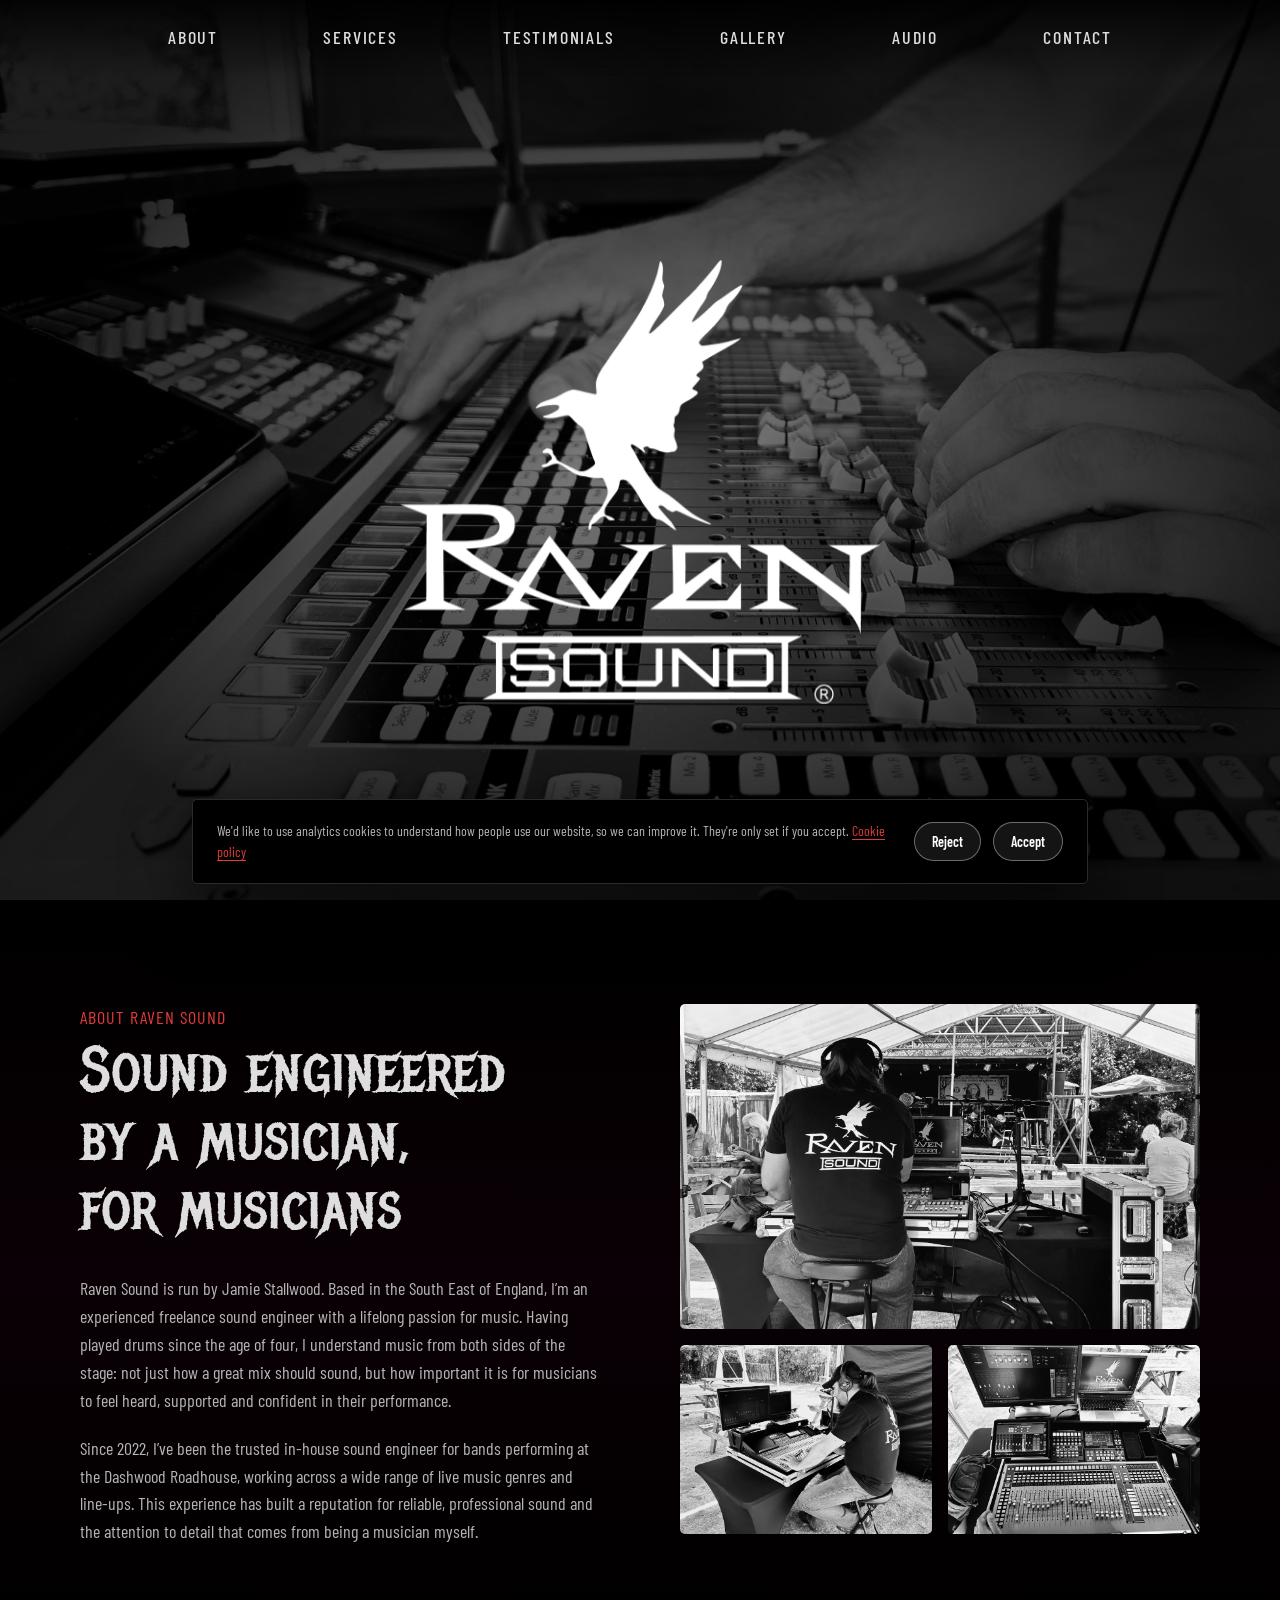
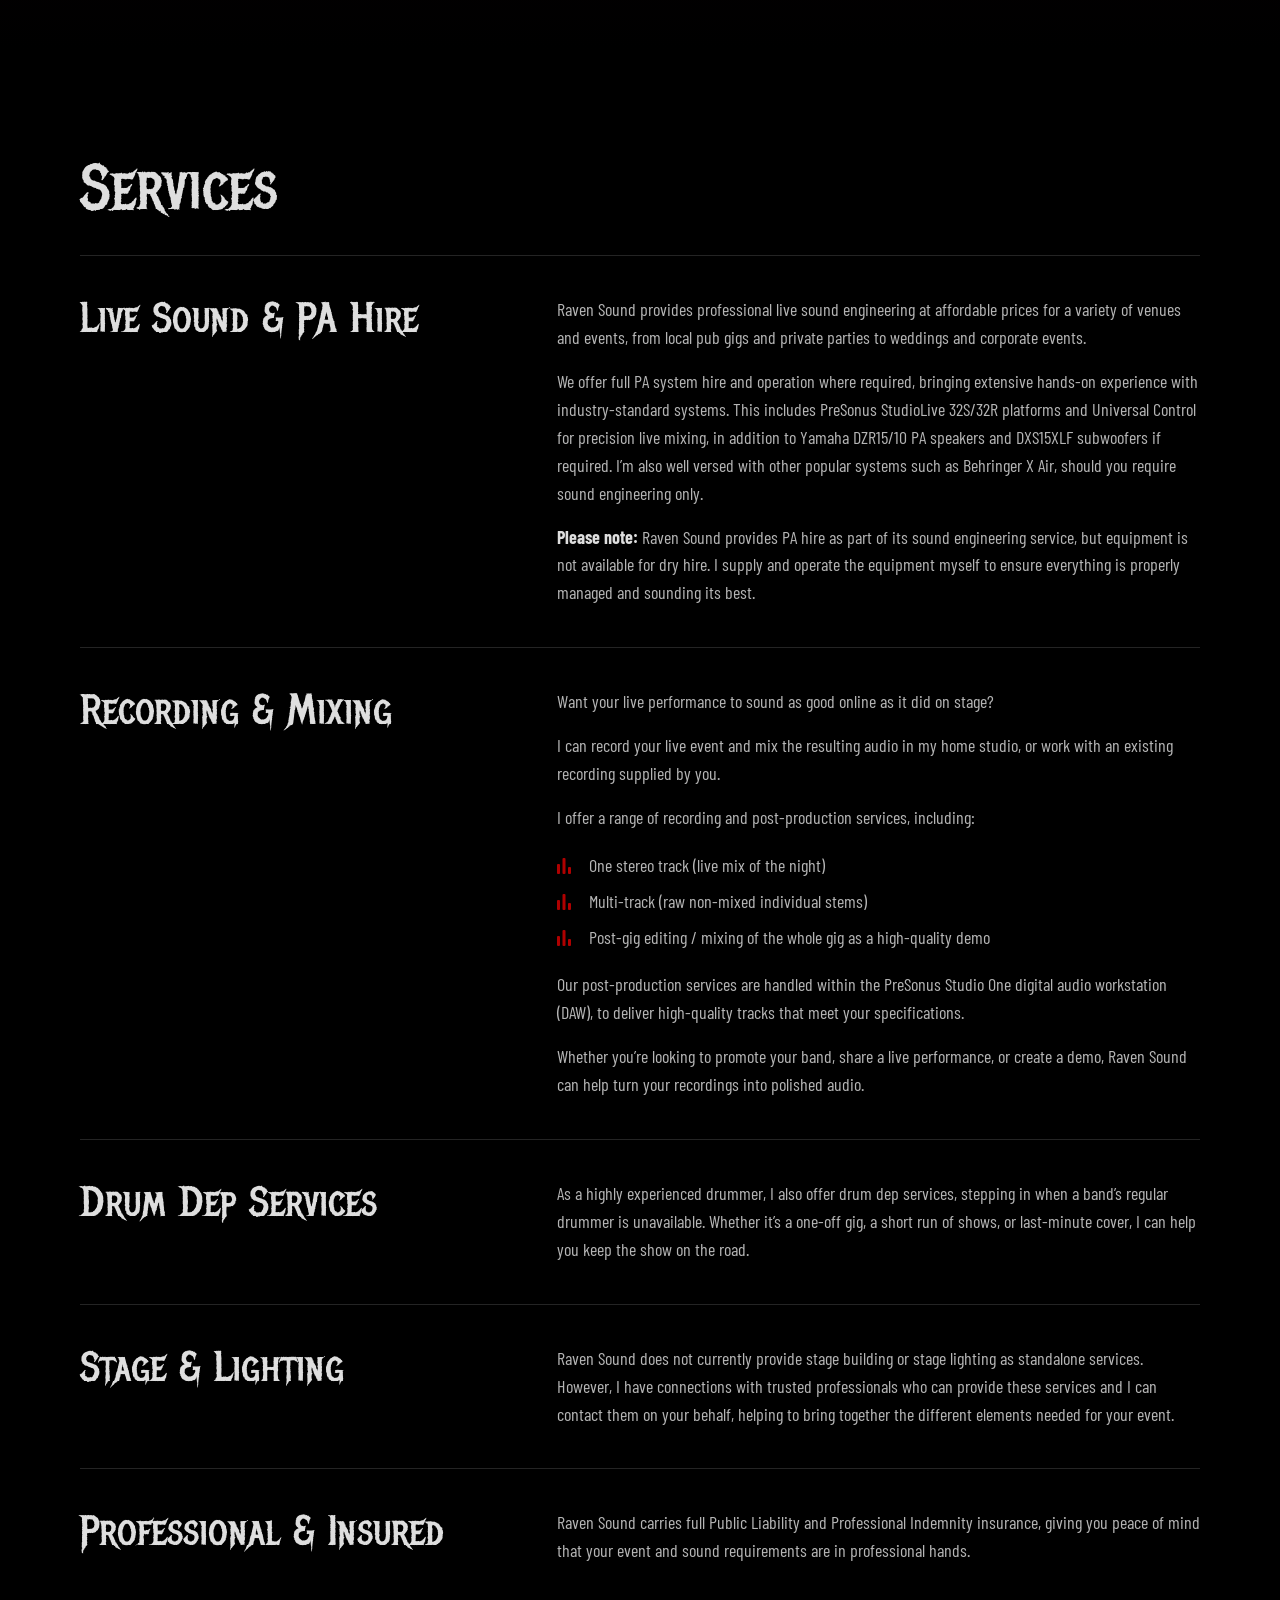
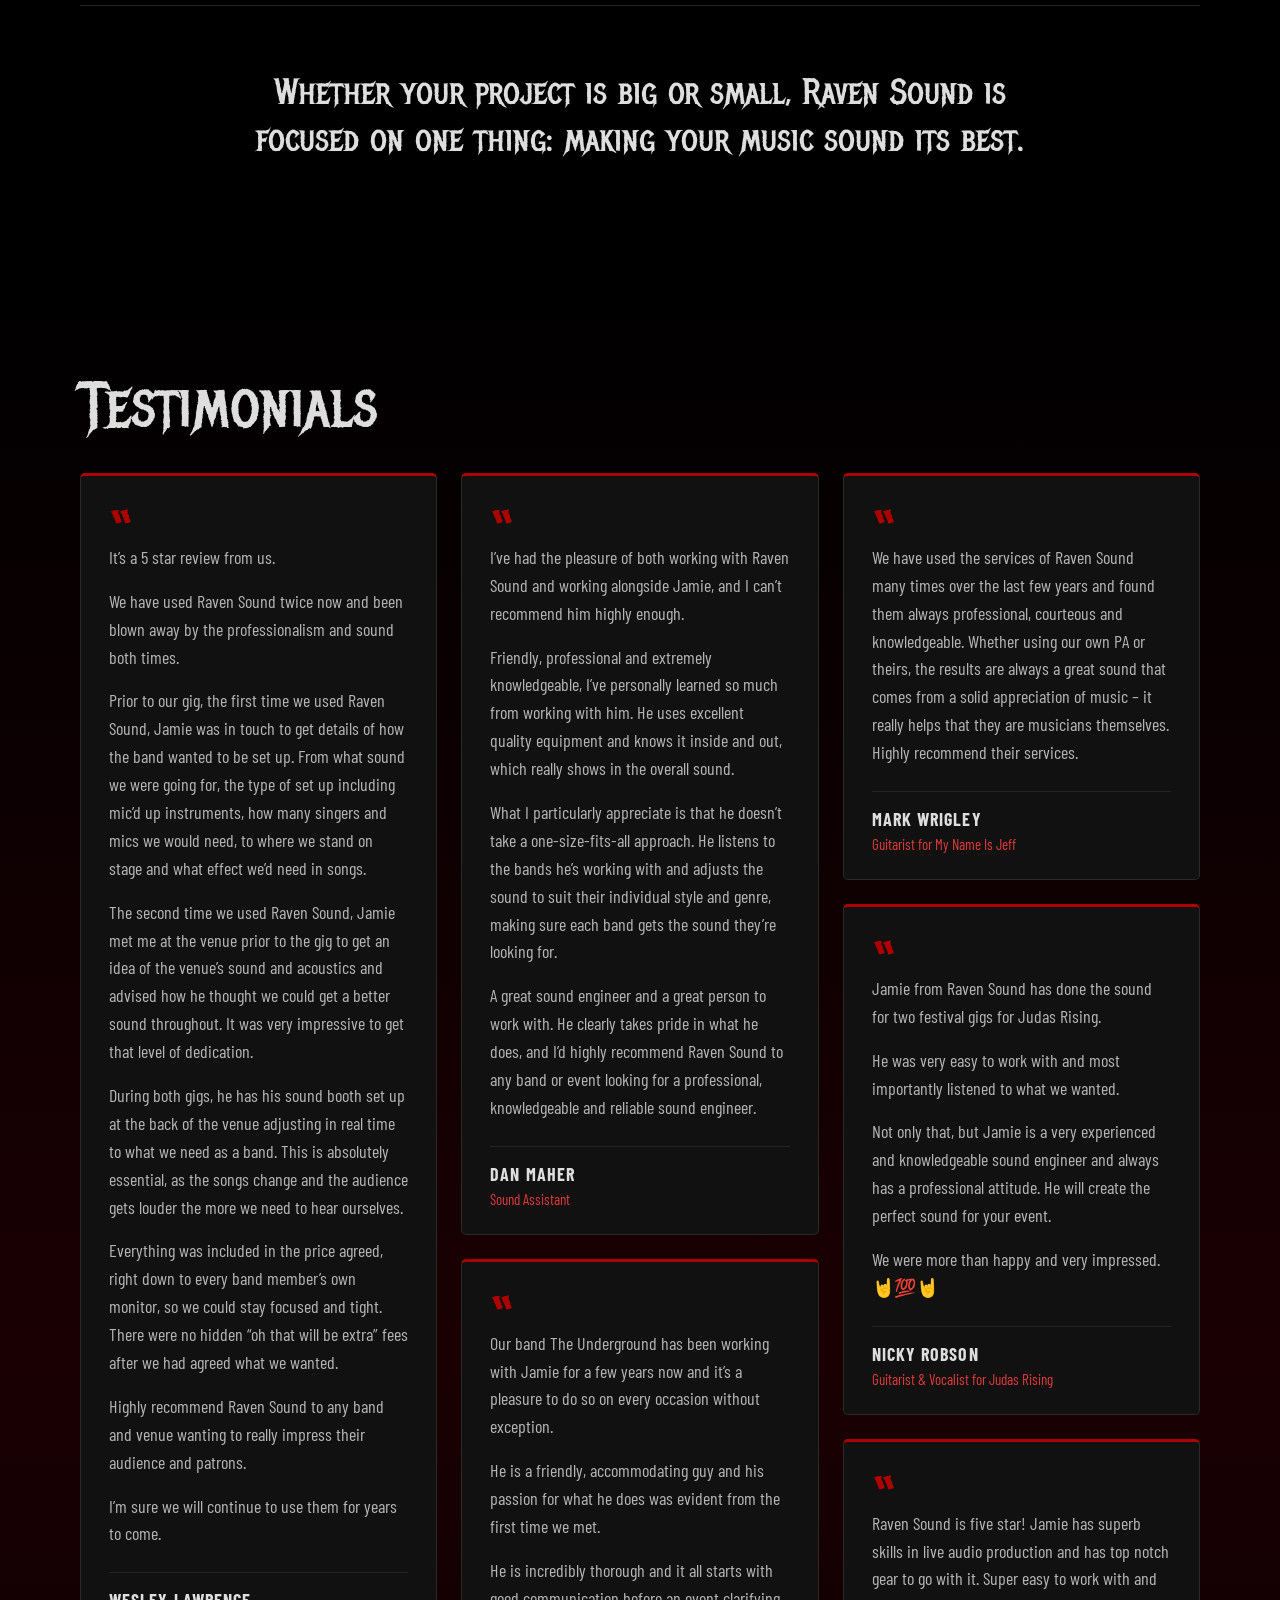
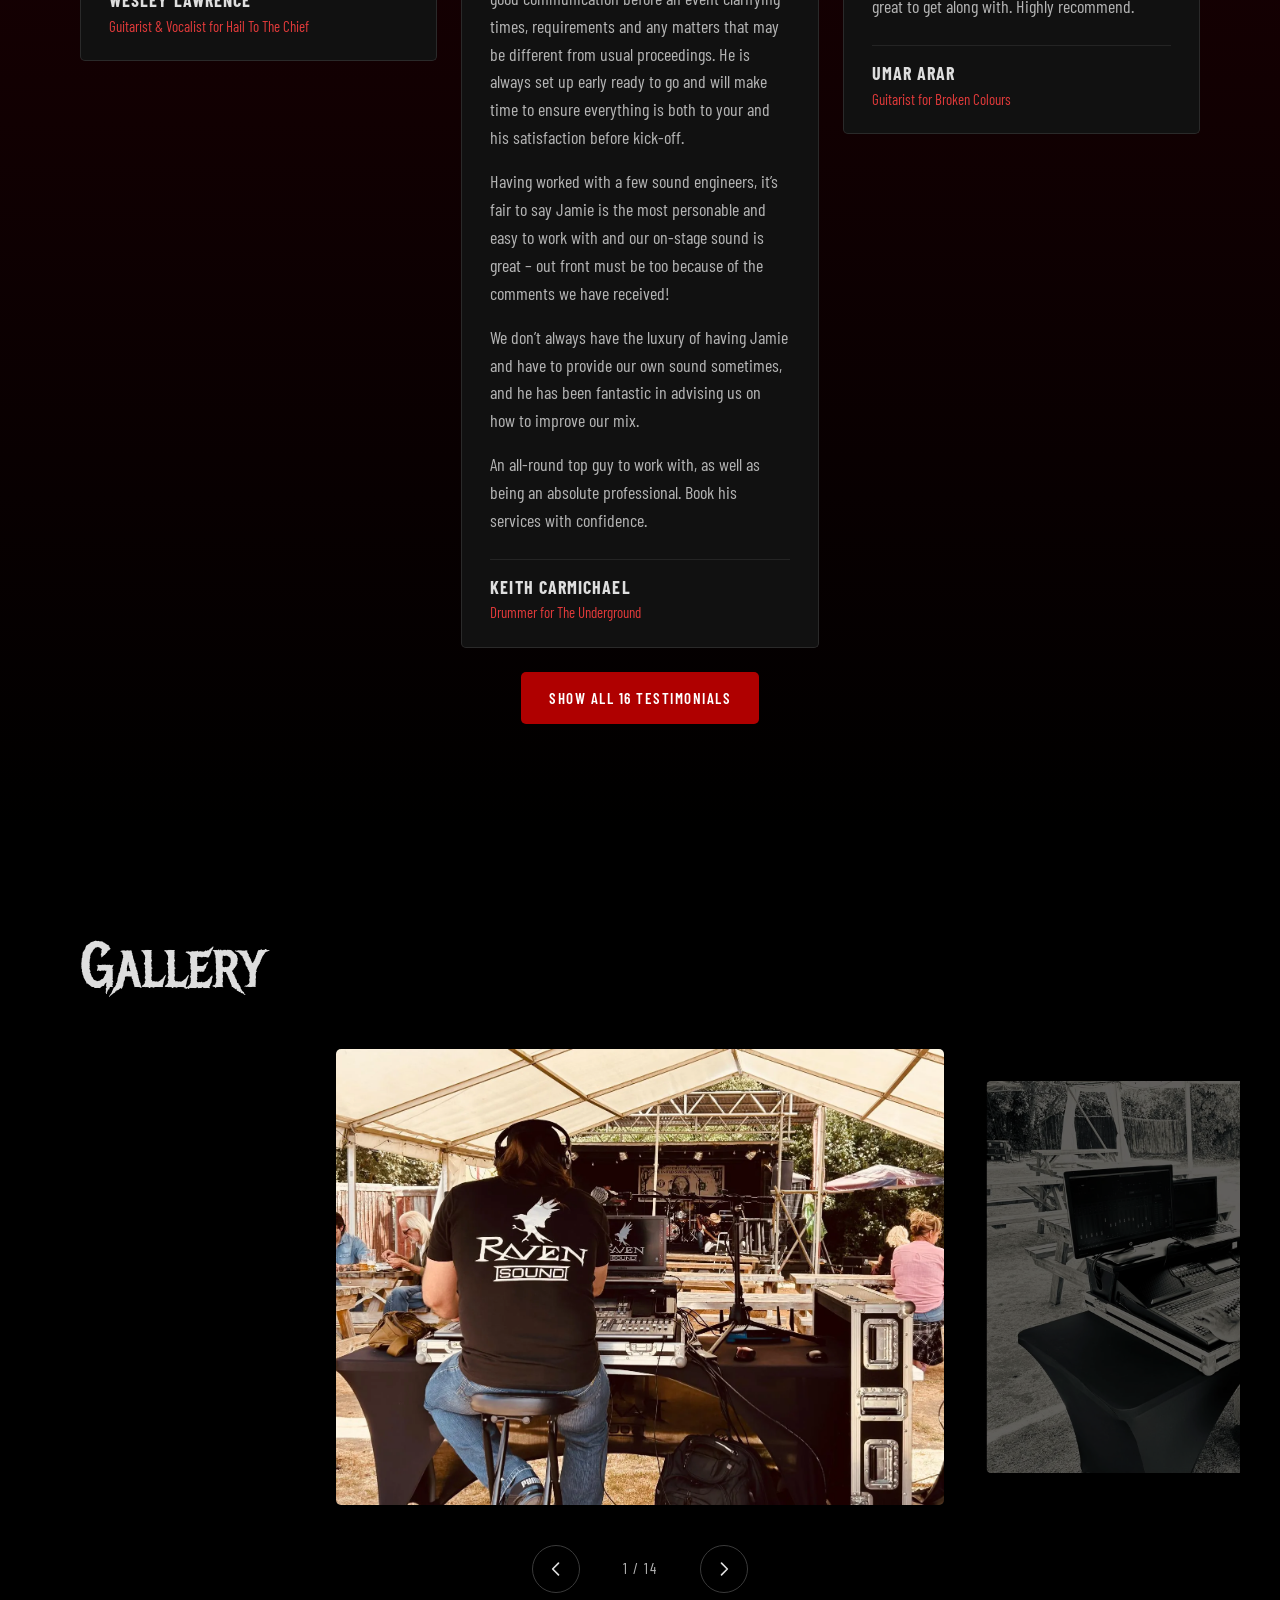
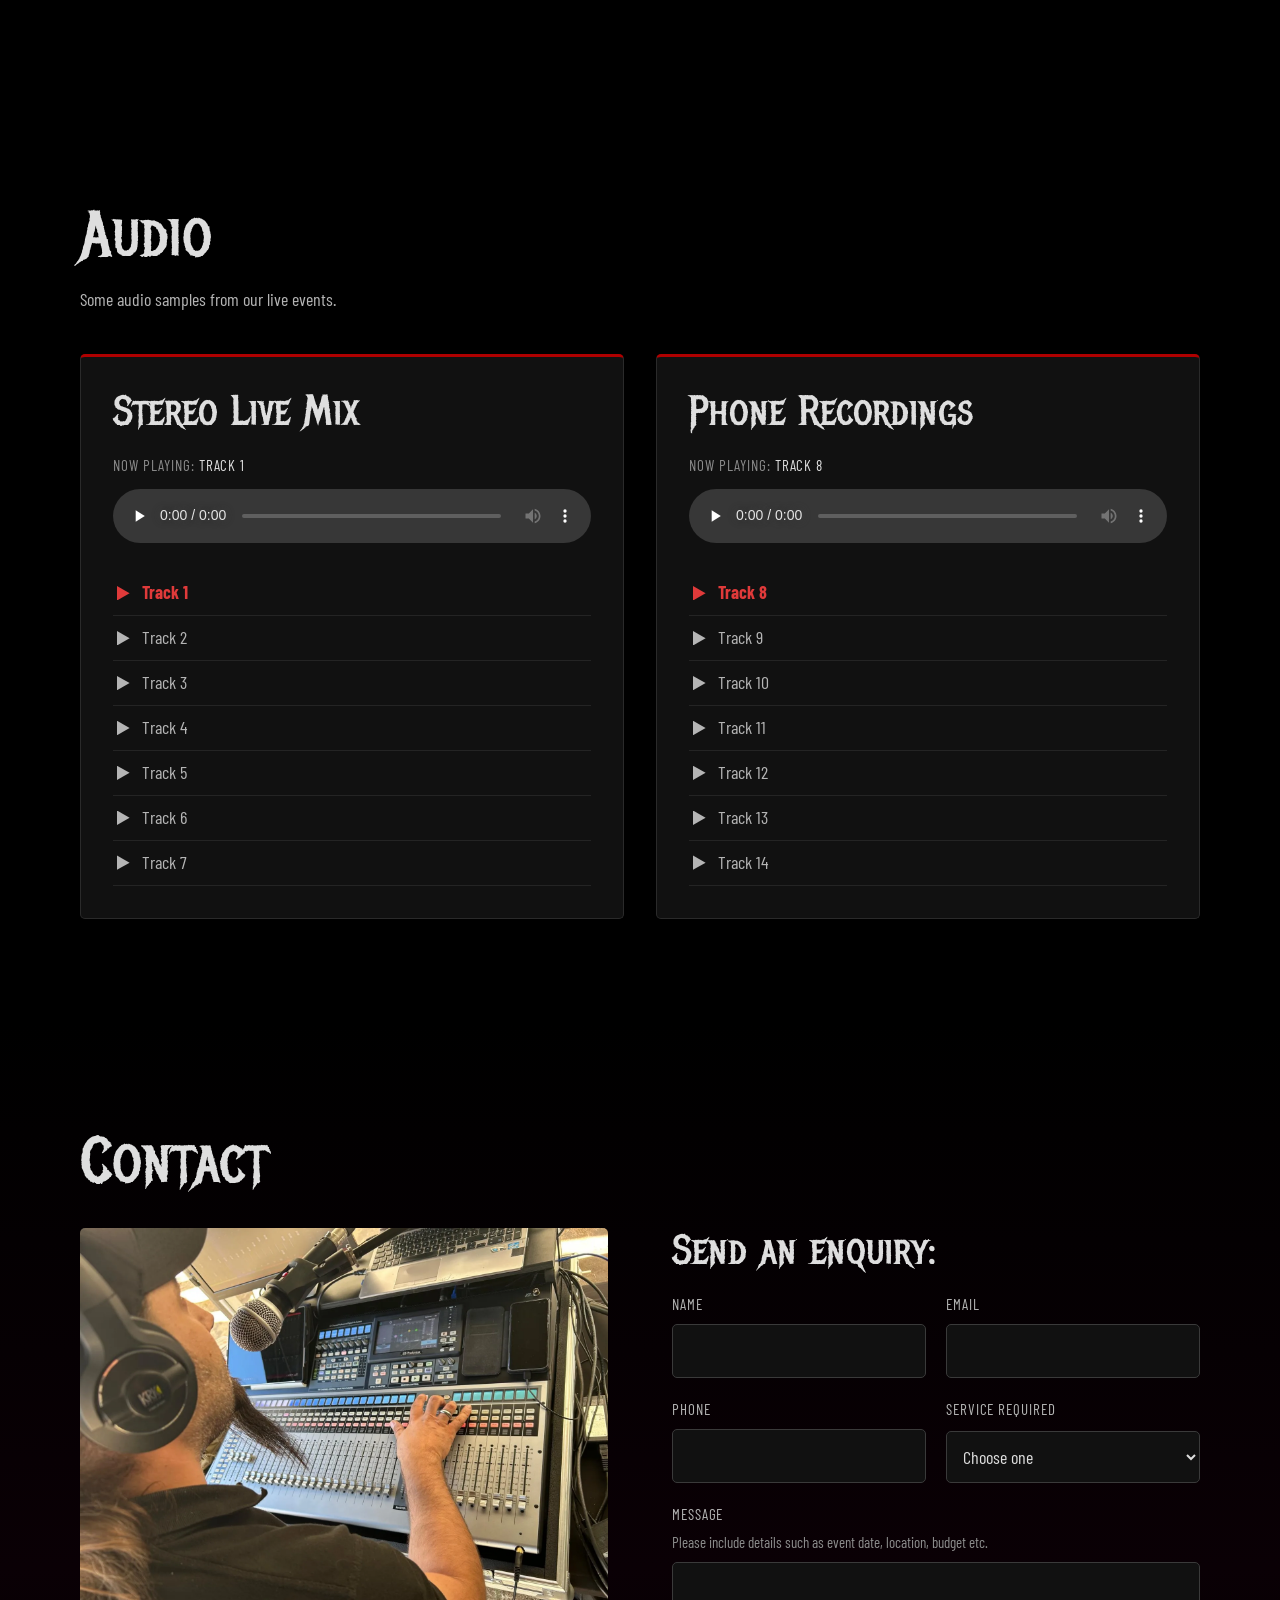
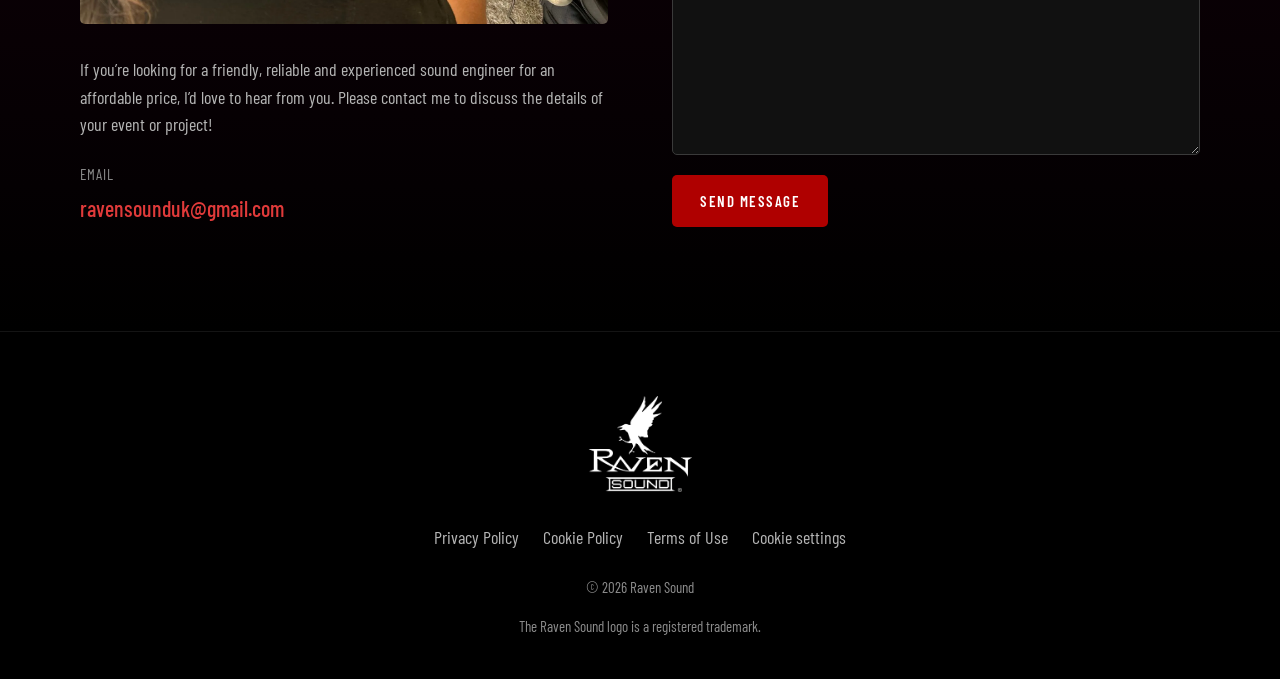
==== commit 90c1d2d2: "deploy: simonclay/ravensound-source@8f0b0df63b3c111b86ecbdb991f305c1eae5dc2e" ====
--- a/index.html
+++ b/index.html
@@ -1,11 +1,12 @@
 <!DOCTYPE html><html lang="en-GB"><head><meta charset="UTF-8"><meta name="viewport" content="width=device-width, initial-scale=1"><title>Raven Sound | Live Sound Engineer &amp; PA Hire, South East England</title><meta name="description" content="Raven Sound: live sound engineering, PA hire, recording and mixing by Jamie Stallwood, an experienced sound engineer and drummer based in the South East of England."><meta name="theme-color" content="#000000"><link rel="icon" type="image/png" href="/assets/icons/favicon.png"><link rel="apple-touch-icon" href="/assets/icons/favicon.png"><link rel="preconnect" href="https://fonts.googleapis.com"><link rel="preconnect" href="https://fonts.gstatic.com" crossorigin><link rel="stylesheet" href="https://fonts.googleapis.com/css?family=Metal+Mania:400,700|Barlow+Condensed:400,500,700&amp;display=swap" data-site-fonts><link rel="stylesheet" href="/css/tokens.css"><style data-site-fonts>:root{--font-display:'Metal Mania','Barlow Condensed',sans-serif;--font-body:'Barlow Condensed','Arial Narrow',sans-serif}</style><link rel="stylesheet" href="/css/base.css"><link rel="stylesheet" href="/css/components.css"><link rel="stylesheet" href="/css/header.css"><link rel="stylesheet" href="/css/sections.css"><link rel="stylesheet" href="/css/footer.css"></head><body><a class="skip-link" href="#main">Skip to content</a><header class="site-header rs-header" data-site-header><nav class="rs-nav" aria-label="Sections"><a class="rs-nav__link" href="/#about">About</a><a class="rs-nav__link" href="/#services">Services</a><a class="rs-nav__link" href="/#testimonials">Testimonials</a><a class="rs-nav__link" href="/#gallery">Gallery</a><a class="rs-nav__link" href="/#audio">Audio</a><a class="rs-nav__link" href="/#contact">Contact</a></nav></header><main id="main"><section id="top" class="rs-hero" data-hero><div class="rs-hero__bg" style="background-image: url('/assets/images/uploads/raven-sound-21.webp')" data-hero-slide aria-hidden="true"></div><div class="rs-hero__bg" style="background-image: url('/assets/images/uploads/raven-sound-26.webp')" data-hero-slide aria-hidden="true"></div><div class="rs-hero__bg" style="background-image: url('/assets/images/uploads/raven-sound-39.webp')" data-hero-slide aria-hidden="true"></div><h1 class="rs-hero__logo"><img src="/assets/images/raven-sound-logo-white.webp" alt="Raven Sound" width="1000" height="924" fetchpriority="high"></h1></section><section id="about" class="section rs-about"><div class="container rs-about__grid"><div><p class="rs-eyebrow">About Raven Sound</p><h2 class="rs-title">Sound engineered by a musician, for musicians</h2><div class="rs-about__body"><p>Raven Sound is run by Jamie Stallwood. Based in the South East of England, I’m an experienced freelance sound engineer with a lifelong passion for music. Having played drums since the age of four, I understand music from both sides of the stage: not just how a great mix should sound, but how important it is for musicians to feel heard, supported and confident in their performance.</p><p>Since 2022, I’ve been the trusted in-house sound engineer for bands performing at the Dashwood Roadhouse, working across a wide range of live music genres and line-ups. This experience has built a reputation for reliable, professional sound and the attention to detail that comes from being a musician myself.</p></div></div><div class="rs-photos"><figure class="rs-photo"><img src="/assets/images/uploads/raven-sound-02.webp" alt="Jamie at the Raven Sound desk under a marquee, with a band on stage behind" loading="lazy"></figure><figure class="rs-photo"><img src="/assets/images/uploads/raven-sound-06.webp" alt="Jamie at the mixing desk" loading="lazy"></figure><figure class="rs-photo"><img src="/assets/images/uploads/raven-sound-29.webp" alt="The Raven Sound desk set-up with monitor, laptop and mixer" loading="lazy"></figure></div></div></section><section id="services" class="section rs-services"><div class="container"><h2 class="rs-title">Services</h2><ol class="rs-services__list"><li class="rs-service"><div class="rs-service__head"><h3 class="rs-service__title">Live Sound &amp; PA Hire</h3></div><div class="rs-service__body rs-prose"><p>Raven Sound provides professional live sound engineering at affordable prices for a variety of venues and events, from local pub gigs and private parties to weddings and corporate events.</p>
-<p>Full PA system hire and operation is available where required.</p>
+<p>We offer full PA system hire and operation where required, bringing extensive hands-on experience with industry-standard systems. This includes PreSonus StudioLive 32S/32R platforms and Universal Control for precision live mixing, in addition to Yamaha DZR15/10 PA speakers and DXS15XLF subwoofers if required. I’m also well versed with other popular systems such as Behringer X Air, should you require sound engineering only.</p>
 <p><strong>Please note:</strong> Raven Sound provides PA hire as part of its sound engineering service, but equipment is not available for dry hire. I supply and operate the equipment myself to ensure everything is properly managed and sounding its best.</p></div></li><li class="rs-service"><div class="rs-service__head"><h3 class="rs-service__title">Recording &amp; Mixing</h3></div><div class="rs-service__body rs-prose"><p>Want your live performance to sound as good online as it did on stage?</p>
-<p>I can record directly through my sound desk and mix the resulting audio in my home studio, or work with an existing recording supplied by you.</p>
+<p>I can record your live event and mix the resulting audio in my home studio, or work with an existing recording supplied by you.</p>
 <p>I offer a range of recording and post-production services, including:</p>
 <ul>
 <li>One stereo track (live mix of the night)</li>
 <li>Multi-track (raw non-mixed individual stems)</li>
 <li>Post-gig editing / mixing of the whole gig as a high-quality demo</li>
 </ul>
+<p>Our post-production services are handled within the PreSonus Studio One digital audio workstation (DAW), to deliver high-quality tracks that meet your specifications.</p>
 <p>Whether you’re looking to promote your band, share a live performance, or create a demo, Raven Sound can help turn your recordings into polished audio.</p></div></li><li class="rs-service"><div class="rs-service__head"><h3 class="rs-service__title">Drum Dep Services</h3></div><div class="rs-service__body rs-prose"><p>As a highly experienced drummer, I also offer drum dep services, stepping in when a band’s regular drummer is unavailable. Whether it’s a one-off gig, a short run of shows, or last-minute cover, I can help you keep the show on the road.</p></div></li><li class="rs-service"><div class="rs-service__head"><h3 class="rs-service__title">Stage &amp; Lighting</h3></div><div class="rs-service__body rs-prose"><p>Raven Sound does not currently provide stage building or stage lighting as standalone services. However, I have connections with trusted professionals who can provide these services and I can contact them on your behalf, helping to bring together the different elements needed for your event.</p></div></li><li class="rs-service"><div class="rs-service__head"><h3 class="rs-service__title">Professional &amp; Insured</h3></div><div class="rs-service__body rs-prose"><p>Raven Sound carries full Public Liability and Professional Indemnity insurance, giving you peace of mind that your event and sound requirements are in professional hands.</p></div></li></ol><p class="rs-services__closing">Whether your project is big or small, Raven Sound is focused on one thing: making your music sound its best.</p></div></section><section id="testimonials" class="section rs-testimonials"><div class="container"><h2 class="rs-title">Testimonials</h2><div class="rs-quotes" data-testimonials data-visible="6"><figure class="rs-quote"><blockquote class="rs-quote__text"><p>It’s a 5 star review from us.</p><p>We have used Raven Sound twice now and been blown away by the professionalism and sound both times.</p><p>Prior to our gig, the first time we used Raven Sound, Jamie was in touch to get details of how the band wanted to be set up. From what sound we were going for, the type of set up including mic’d up instruments, how many singers and mics we would need, to where we stand on stage and what effect we’d need in songs.</p><p>The second time we used Raven Sound, Jamie met me at the venue prior to the gig to get an idea of the venue’s sound and acoustics and advised how he thought we could get a better sound throughout. It was very impressive to get that level of dedication.</p><p>During both gigs, he has his sound booth set up at the back of the venue adjusting in real time to what we need as a band. This is absolutely essential, as the songs change and the audience gets louder the more we need to hear ourselves.</p><p>Everything was included in the price agreed, right down to every band member’s own monitor, so we could stay focused and tight. There were no hidden “oh that will be extra” fees after we had agreed what we wanted.</p><p>Highly recommend Raven Sound to any band and venue wanting to really impress their audience and patrons.</p><p>I’m sure we will continue to use them for years to come.</p></blockquote><figcaption class="rs-quote__who"><span class="rs-quote__name">Wesley Lawrence</span><span class="rs-quote__role">Guitarist &amp; Vocalist for Hail To The Chief</span></figcaption></figure><figure class="rs-quote"><blockquote class="rs-quote__text"><p>I’ve had the pleasure of both working with Raven Sound and working alongside Jamie, and I can’t recommend him highly enough.</p><p>Friendly, professional and extremely knowledgeable, I’ve personally learned so much from working with him. He uses excellent quality equipment and knows it inside and out, which really shows in the overall sound.</p><p>What I particularly appreciate is that he doesn’t take a one-size-fits-all approach. He listens to the bands he’s working with and adjusts the sound to suit their individual style and genre, making sure each band gets the sound they’re looking for.</p><p>A great sound engineer and a great person to work with. He clearly takes pride in what he does, and I’d highly recommend Raven Sound to any band or event looking for a professional, knowledgeable and reliable sound engineer.</p></blockquote><figcaption class="rs-quote__who"><span class="rs-quote__name">Dan Maher</span><span class="rs-quote__role">Sound Assistant</span></figcaption></figure><figure class="rs-quote"><blockquote class="rs-quote__text"><p>Our band The Underground has been working with Jamie for a few years now and it’s a pleasure to do so on every occasion without exception.</p><p>He is a friendly, accommodating guy and his passion for what he does was evident from the first time we met.</p><p>He is incredibly thorough and it all starts with good communication before an event clarifying times, requirements and any matters that may be different from usual proceedings. He is always set up early ready to go and will make time to ensure everything is both to your and his satisfaction before kick-off.</p><p>Having worked with a few sound engineers, it’s fair to say Jamie is the most personable and easy to work with and our on-stage sound is great – out front must be too because of the comments we have received!</p><p>We don’t always have the luxury of having Jamie and have to provide our own sound sometimes, and he has been fantastic in advising us on how to improve our mix.</p><p>An all-round top guy to work with, as well as being an absolute professional. Book his services with confidence.</p></blockquote><figcaption class="rs-quote__who"><span class="rs-quote__name">Keith Carmichael</span><span class="rs-quote__role">Drummer for The Underground</span></figcaption></figure><figure class="rs-quote"><blockquote class="rs-quote__text"><p>We have used the services of Raven Sound many times over the last few years and found them always professional, courteous and knowledgeable. Whether using our own PA or theirs, the results are always a great sound that comes from a solid appreciation of music – it really helps that they are musicians themselves. Highly recommend their services.</p></blockquote><figcaption class="rs-quote__who"><span class="rs-quote__name">Mark Wrigley</span><span class="rs-quote__role">Guitarist for My Name Is Jeff</span></figcaption></figure><figure class="rs-quote"><blockquote class="rs-quote__text"><p>Jamie from Raven Sound has done the sound for two festival gigs for Judas Rising.</p><p>He was very easy to work with and most importantly listened to what we wanted.</p><p>Not only that, but Jamie is a very experienced and knowledgeable sound engineer and always has a professional attitude. He will create the perfect sound for your event.</p><p>We were more than happy and very impressed. 🤘💯🤘</p></blockquote><figcaption class="rs-quote__who"><span class="rs-quote__name">Nicky Robson</span><span class="rs-quote__role">Guitarist &amp; Vocalist for Judas Rising</span></figcaption></figure><figure class="rs-quote"><blockquote class="rs-quote__text"><p>Raven Sound is five star! Jamie has superb skills in live audio production and has top notch gear to go with it. Super easy to work with and great to get along with. Highly recommend.</p></blockquote><figcaption class="rs-quote__who"><span class="rs-quote__name">Umar Arar</span><span class="rs-quote__role">Guitarist for Broken Colours</span></figcaption></figure><figure class="rs-quote"><blockquote class="rs-quote__text"><p>I’ve worked with Jamie on a number of shows and he is one of the most professional live engineers I’ve encountered. He is vastly knowledgeable about sound staging, and has the ability to put his knowledge into practice. He is always punctual and respectful to both artists and venue management. He uses top tier equipment as well, which always makes for a superb sounding system. I would never hesitate in using his services for any size show. To top it off, he is a genuinely great guy.</p></blockquote><figcaption class="rs-quote__who"><span class="rs-quote__name">Adam Critchfield</span><span class="rs-quote__role">Bassist for These Certain People</span></figcaption></figure><figure class="rs-quote"><blockquote class="rs-quote__text"><p>I’ve worked with Jamie since he first founded the famous Roadhouse Rats band.</p><p>He’s an excellent musician and sound engineer, and knows both his drum kit and sound kit inside out.</p><p>Jamie genuinely cares about putting on a great show and making it sound great for the audience. He’s also a good crack. Hire this man immediately.</p></blockquote><figcaption class="rs-quote__who"><span class="rs-quote__name">Josh Lancaster</span><span class="rs-quote__role">Sound Engineer</span></figcaption></figure><figure class="rs-quote"><blockquote class="rs-quote__text"><p>Raven Sound have done the sound for our band Crockets Rockets on three occasions.</p><p>We are a six-piece band and Jamie has provided the perfect set up for us and an excellent sound. We look forward to working with Raven Sound again in the future.🎷</p></blockquote><figcaption class="rs-quote__who"><span class="rs-quote__name">Dave Weston</span><span class="rs-quote__role">Drummer for Crockets Rockets</span></figcaption></figure><figure class="rs-quote"><blockquote class="rs-quote__text"><p>I and my band have used Jamie a number of times over the years, and we have always been delighted with the service he has given us. He is very efficient and always makes us sound great. Indeed, for anyone requiring a premium sound engineering service, I would definitely recommend Raven Sound.</p></blockquote><figcaption class="rs-quote__who"><span class="rs-quote__name">George Jack</span><span class="rs-quote__role">Vocalist for Big George &amp; The Brothers Of Blues</span></figcaption></figure><figure class="rs-quote"><blockquote class="rs-quote__text"><p>I have been a regular at the Dashwood Roadhouse for years &amp; loved the outside stage for those summer gigs, and getting the sound right outside is a pretty tall order, but suddenly it was excellent, well balanced &amp; clear, which is when I walked over to the sound desk to congratulate the engineer on a good job. In winter, the gigs are inside, but the same well balanced &amp; clear sound is the result of the close control by Raven Sound.</p></blockquote><figcaption class="rs-quote__who"><span class="rs-quote__name">Wally Wombat</span><span class="rs-quote__role">WycombeMusicScene</span></figcaption></figure><figure class="rs-quote"><blockquote class="rs-quote__text"><p>Jamie has done the sound for my band The Way Back several times. It&#39;s a good sounding PA, but good equipment is only half the job. Jamie knows how to use it. Always gets a good quick drum sound. Vocal monitors are always clear and audible, plus I like it when he adds complimentary digital delay to enhance vocals. That&#39;s the icing on the cake. Thank you, Jamie.</p></blockquote><figcaption class="rs-quote__who"><span class="rs-quote__name">Keith Young</span><span class="rs-quote__role">Guitarist &amp; Vocalist for The Way Back</span></figcaption></figure><figure class="rs-quote"><blockquote class="rs-quote__text"><p>SkaSoulsUK have played a fair few gigs with Jamie doing the sound, and it’s been flawless every time. Great guy, either way a great understanding of sound and instrumentation. Drums always sound amazing (probably because he’s a drummer). Would highly recommend his services for all functions.</p></blockquote><figcaption class="rs-quote__who"><span class="rs-quote__name">Dayle Shaw</span><span class="rs-quote__role">Keyboardist &amp; Vocalist for SkaSoulsUK</span></figcaption></figure><figure class="rs-quote"><blockquote class="rs-quote__text"><p>I&#39;m very happy to recommend Jamie who has worked with The Groove Generation as our sound engineer. Jamie is reliable, professional and a great person to have around. He knows his job extremely well, gets a great sound for the band, and is always easy to work with. We would happily recommend him to any band or venue.</p></blockquote><figcaption class="rs-quote__who"><span class="rs-quote__name">Rom Romo</span><span class="rs-quote__role">Guitarist for The Groove Generation (TGG)</span></figcaption></figure><figure class="rs-quote"><blockquote class="rs-quote__text"><p>I’ve worked with Jamie a few times and have really enjoyed the sound he has produced for me and the band. Done a mix of inside and outside gigs and Jamie made sure that we could all hear everything we needed to. Great sound and great guy! Would 100% recommend. 🤘</p></blockquote><figcaption class="rs-quote__who"><span class="rs-quote__name">Eve Hodgkins</span><span class="rs-quote__role">Vocalist for Blink Of An Eye</span></figcaption></figure><figure class="rs-quote"><blockquote class="rs-quote__text"><p>Jamie is one of the most professional sound engineers I know. His gear is high quality and he knows it inside out. His expertise and experience really shows at every gig.</p><p>He helped me set up my vocal sound properly, fine-tuning the EQ and cutting out feedback, and the difference was huge. I can hear myself clearly on stage and the vocals sound great out front. I wouldn&#39;t hesitate to recommend Raven Sound.</p></blockquote><figcaption class="rs-quote__who"><span class="rs-quote__name">Simon Clay</span><span class="rs-quote__role">Vocalist for The Roadhouse Rats</span></figcaption></figure></div><p class="rs-quotes__more" data-testimonials-more hidden><button type="button" class="btn rs-btn">Show all 16 testimonials</button></p></div></section><section id="gallery" class="section rs-gallery-section"><div class="container"><h2 class="rs-title">Gallery</h2></div><div class="rs-gallery" data-gallery><ul class="rs-gallery__track" data-gallery-track><li class="rs-gallery__slide" data-gallery-slide><a href="/assets/images/uploads/raven-sound-02.webp" data-gallery-open aria-label="Enlarge photo 1 of 14: Jamie at the Raven Sound desk under a marquee, with a band on stage behind"><img src="/assets/images/uploads/raven-sound-02.webp" alt="Jamie at the Raven Sound desk under a marquee, with a band on stage behind" loading="lazy"></a></li><li class="rs-gallery__slide" data-gallery-slide><a href="/assets/images/uploads/raven-sound-06.webp" data-gallery-open aria-label="Enlarge photo 2 of 14: Jamie at the mixing desk"><img src="/assets/images/uploads/raven-sound-06.webp" alt="Jamie at the mixing desk" loading="lazy"></a></li><li class="rs-gallery__slide" data-gallery-slide><a href="/assets/images/uploads/raven-sound-10.webp" data-gallery-open aria-label="Enlarge photo 3 of 14: Jamie mixing a live show from the sound tent"><img src="/assets/images/uploads/raven-sound-10.webp" alt="Jamie mixing a live show from the sound tent" loading="lazy"></a></li><li class="rs-gallery__slide" data-gallery-slide><a href="/assets/images/uploads/raven-sound-14.webp" data-gallery-open aria-label="Enlarge photo 4 of 14: Jamie working the desk at an outdoor gig"><img src="/assets/images/uploads/raven-sound-14.webp" alt="Jamie working the desk at an outdoor gig" loading="lazy"></a></li><li class="rs-gallery__slide" data-gallery-slide><a href="/assets/images/uploads/raven-sound-17.webp" data-gallery-open aria-label="Enlarge photo 5 of 14: Jamie at the mixing desk wearing headphones"><img src="/assets/images/uploads/raven-sound-17.webp" alt="Jamie at the mixing desk wearing headphones" loading="lazy"></a></li><li class="rs-gallery__slide" data-gallery-slide><a href="/assets/images/uploads/raven-sound-21.webp" data-gallery-open aria-label="Enlarge photo 6 of 14: Hands on the faders of the mixing desk"><img src="/assets/images/uploads/raven-sound-21.webp" alt="Hands on the faders of the mixing desk" loading="lazy"></a></li><li class="rs-gallery__slide" data-gallery-slide><a href="/assets/images/uploads/raven-sound-26.webp" data-gallery-open aria-label="Enlarge photo 7 of 14: The mixing desk set up outdoors at the Dashwood Roadhouse"><img src="/assets/images/uploads/raven-sound-26.webp" alt="The mixing desk set up outdoors at the Dashwood Roadhouse" loading="lazy"></a></li><li class="rs-gallery__slide" data-gallery-slide><a href="/assets/images/uploads/raven-sound-29.webp" data-gallery-open aria-label="Enlarge photo 8 of 14: The Raven Sound desk set-up with monitor, laptop and mixer"><img src="/assets/images/uploads/raven-sound-29.webp" alt="The Raven Sound desk set-up with monitor, laptop and mixer" loading="lazy"></a></li><li class="rs-gallery__slide" data-gallery-slide><a href="/assets/images/uploads/raven-sound-31.webp" data-gallery-open aria-label="Enlarge photo 9 of 14: The sound desk facing the outdoor stage"><img src="/assets/images/uploads/raven-sound-31.webp" alt="The sound desk facing the outdoor stage" loading="lazy"></a></li><li class="rs-gallery__slide" data-gallery-slide><a href="/assets/images/uploads/raven-sound-32.webp" data-gallery-open aria-label="Enlarge photo 10 of 14: The mixing desk with its monitor and laptop"><img src="/assets/images/uploads/raven-sound-32.webp" alt="The mixing desk with its monitor and laptop" loading="lazy"></a></li><li class="rs-gallery__slide" data-gallery-slide><a href="/assets/images/uploads/raven-sound-33.webp" data-gallery-open aria-label="Enlarge photo 11 of 14: The mixing desk in its flight case, ready for an outdoor show"><img src="/assets/images/uploads/raven-sound-33.webp" alt="The mixing desk in its flight case, ready for an outdoor show" loading="lazy"></a></li><li class="rs-gallery__slide" data-gallery-slide><a href="/assets/images/uploads/raven-sound-39.webp" data-gallery-open aria-label="Enlarge photo 12 of 14: Close-up of the mixing desk"><img src="/assets/images/uploads/raven-sound-39.webp" alt="Close-up of the mixing desk" loading="lazy"></a></li><li class="rs-gallery__slide" data-gallery-slide><a href="/assets/images/uploads/raven-sound-44.webp" data-gallery-open aria-label="Enlarge photo 13 of 14: Stage racks and cabling"><img src="/assets/images/uploads/raven-sound-44.webp" alt="Stage racks and cabling" loading="lazy"></a></li><li class="rs-gallery__slide" data-gallery-slide><a href="/assets/images/uploads/raven-sound-50.webp" data-gallery-open aria-label="Enlarge photo 14 of 14: An amp and microphone on stage"><img src="/assets/images/uploads/raven-sound-50.webp" alt="An amp and microphone on stage" loading="lazy"></a></li></ul><div class="rs-gallery__controls"><button type="button" class="rs-arrow" data-gallery-prev aria-label="Previous photo"><svg viewBox="0 0 24 24" aria-hidden="true"><path d="M15 5l-7 7 7 7"></path></svg></button><span class="rs-gallery__count" data-gallery-count aria-live="polite"></span><button type="button" class="rs-arrow" data-gallery-next aria-label="Next photo"><svg viewBox="0 0 24 24" aria-hidden="true"><path d="M9 5l7 7-7 7"></path></svg></button></div><dialog class="rs-lightbox" data-lightbox aria-label="Enlarged photo"><img class="rs-lightbox__img" data-lightbox-img alt=""><button type="button" class="rs-arrow rs-lightbox__prev" data-lightbox-prev aria-label="Previous photo"><svg viewBox="0 0 24 24" aria-hidden="true"><path d="M15 5l-7 7 7 7"></path></svg></button><button type="button" class="rs-arrow rs-lightbox__next" data-lightbox-next aria-label="Next photo"><svg viewBox="0 0 24 24" aria-hidden="true"><path d="M9 5l7 7-7 7"></path></svg></button><button type="button" class="rs-arrow rs-lightbox__close" data-lightbox-close aria-label="Close"><svg viewBox="0 0 24 24" aria-hidden="true"><path d="M6 6l12 12M18 6L6 18"></path></svg></button></dialog></div></section><section id="audio" class="section rs-audio"><div class="container"><h2 class="rs-title">Audio</h2><p class="rs-audio__intro">Some audio samples from our live events.</p><div class="rs-players"><div class="rs-player" data-player><h3 class="rs-subtitle">Stereo Live Mix</h3><p class="rs-player__now"><span>Now playing:</span> <span data-player-now>Track 1</span></p><audio controls preload="none" src="/assets/audio/stereo-live-mix-track-1.mp3" data-player-audio></audio><ol class="rs-player__tracks"><li><a class="rs-player__track" href="/assets/audio/stereo-live-mix-track-1.mp3" data-player-track aria-current="true"><span class="rs-player__icon" aria-hidden="true"></span>Track 1</a></li><li><a class="rs-player__track" href="/assets/audio/stereo-live-mix-track-2.mp3" data-player-track><span class="rs-player__icon" aria-hidden="true"></span>Track 2</a></li><li><a class="rs-player__track" href="/assets/audio/stereo-live-mix-track-3.mp3" data-player-track><span class="rs-player__icon" aria-hidden="true"></span>Track 3</a></li><li><a class="rs-player__track" href="/assets/audio/stereo-live-mix-track-4.mp3" data-player-track><span class="rs-player__icon" aria-hidden="true"></span>Track 4</a></li><li><a class="rs-player__track" href="/assets/audio/stereo-live-mix-track-5.mp3" data-player-track><span class="rs-player__icon" aria-hidden="true"></span>Track 5</a></li><li><a class="rs-player__track" href="/assets/audio/stereo-live-mix-track-6.mp3" data-player-track><span class="rs-player__icon" aria-hidden="true"></span>Track 6</a></li><li><a class="rs-player__track" href="/assets/audio/stereo-live-mix-track-7.mp3" data-player-track><span class="rs-player__icon" aria-hidden="true"></span>Track 7</a></li></ol></div><div class="rs-player" data-player><h3 class="rs-subtitle">Phone Recordings</h3><p class="rs-player__now"><span>Now playing:</span> <span data-player-now>Track 8</span></p><audio controls preload="none" src="/assets/audio/phone-recording-track-8.mp3" data-player-audio></audio><ol class="rs-player__tracks"><li><a class="rs-player__track" href="/assets/audio/phone-recording-track-8.mp3" data-player-track aria-current="true"><span class="rs-player__icon" aria-hidden="true"></span>Track 8</a></li><li><a class="rs-player__track" href="/assets/audio/phone-recording-track-9.mp3" data-player-track><span class="rs-player__icon" aria-hidden="true"></span>Track 9</a></li><li><a class="rs-player__track" href="/assets/audio/phone-recording-track-10.mp3" data-player-track><span class="rs-player__icon" aria-hidden="true"></span>Track 10</a></li><li><a class="rs-player__track" href="/assets/audio/phone-recording-track-11.mp3" data-player-track><span class="rs-player__icon" aria-hidden="true"></span>Track 11</a></li><li><a class="rs-player__track" href="/assets/audio/phone-recording-track-12.mp3" data-player-track><span class="rs-player__icon" aria-hidden="true"></span>Track 12</a></li><li><a class="rs-player__track" href="/assets/audio/phone-recording-track-13.mp3" data-player-track><span class="rs-player__icon" aria-hidden="true"></span>Track 13</a></li><li><a class="rs-player__track" href="/assets/audio/phone-recording-track-14.mp3" data-player-track><span class="rs-player__icon" aria-hidden="true"></span>Track 14</a></li></ol></div></div></div></section><section id="contact" class="section rs-contact"><div class="container"><h2 class="rs-title">Contact</h2><div class="rs-contact__grid"><div><img class="rs-contact__image" src="/assets/images/uploads/raven-sound-17.webp" alt="Jamie at the mixing desk wearing headphones" loading="lazy"><p class="rs-contact__intro">If you’re looking for a friendly, reliable and experienced sound engineer for an affordable price, I’d love to hear from you. Please contact me to discuss the details of your event or project!</p><p class="rs-contact__email"><span class="rs-contact__label">Email</span><a href="mailto:ravensounduk@gmail.com">ravensounduk@gmail.com</a></p></div><div><h3 class="rs-subtitle">Send an enquiry:</h3><form class="rs-form" action="https://api.web3forms.com/submit" method="POST" data-contact-form><fieldset class="rs-form__fields"><label class="rs-form__field"><span>Name</span><input type="text" name="name" autocomplete="name" required></label><label class="rs-form__field"><span>Email</span><input type="email" name="email" autocomplete="email" required></label><label class="rs-form__field"><span>Phone</span><input type="tel" name="phone" autocomplete="tel"></label><label class="rs-form__field"><span>Service required</span><select name="service" required><option value="">Choose one</option><option>Live Sound with PA Hire</option><option>Live Sound without PA Hire</option><option>Recording &amp; Mixing</option><option>Drum Dep</option><option>Other</option></select></label><label class="rs-form__field rs-form__field--wide"><span>Message</span><small class="rs-form__hint">Please include details such as event date, location, budget etc.</small><textarea name="message" rows="6" required></textarea></label><!-- Web3Forms settings: replies go to the visitor's email address by default. --><input type="hidden" name="access_key" value="b7d895bc-b6a4-4fa2-be82-4f82347e906a"><input type="hidden" name="subject" value="New enquiry from the Raven Sound website"><input type="hidden" name="from_name" value="Raven Sound website"><input type="checkbox" name="botcheck" class="rs-form__trap" tabindex="-1" autocomplete="off" aria-hidden="true"><button type="submit" class="btn rs-btn">Send message</button></fieldset><p class="rs-form__status" data-form-status role="status" hidden></p></form><template data-form-thanks><p class="rs-form__thanks">Thanks for getting in touch. Your message has been sent and I’ll get back to you as soon as I can.</p></template></div></div></div></section></main><footer class="site-footer rs-footer"><div class="container rs-footer__inner"><a href="/" class="rs-footer__logo" aria-label="Raven Sound home"><img src="/assets/images/raven-sound-logo-white.webp" alt="" width="1000" height="924" loading="lazy"></a><div class="rs-footer__legal"><a href="/privacy-policy/">Privacy Policy</a><a href="/cookies/">Cookie Policy</a><a href="/terms-of-use/">Terms of Use</a><button type="button" class="site-footer__consent" data-consent-open hidden>Cookie settings</button></div><p class="rs-footer__small">© 2026 Raven Sound</p><p class="rs-footer__small">The Raven Sound logo is a registered trademark.</p></div></footer><script type="application/json" id="consent-config">{"analyticsId":"G-T94LZKK363","liveHosts":["ravensound.co.uk","www.ravensound.co.uk"]}</script><div class="consent-banner" data-consent-banner role="region" aria-label="Cookie consent" hidden><div class="consent-banner__inner"><p class="consent-banner__text">We&#39;d like to use analytics cookies to understand how people use our website, so we can improve it. They&#39;re only set if you accept. <a href="/cookies/">Cookie policy</a></p><div class="btn-group consent-banner__actions"><button type="button" class="btn btn--outline-on-dark btn--sm" data-consent="denied">Reject</button><button type="button" class="btn btn--outline-on-dark btn--sm" data-consent="granted">Accept</button></div></div></div><script type="module" src="/js/main.js"></script></body></html>
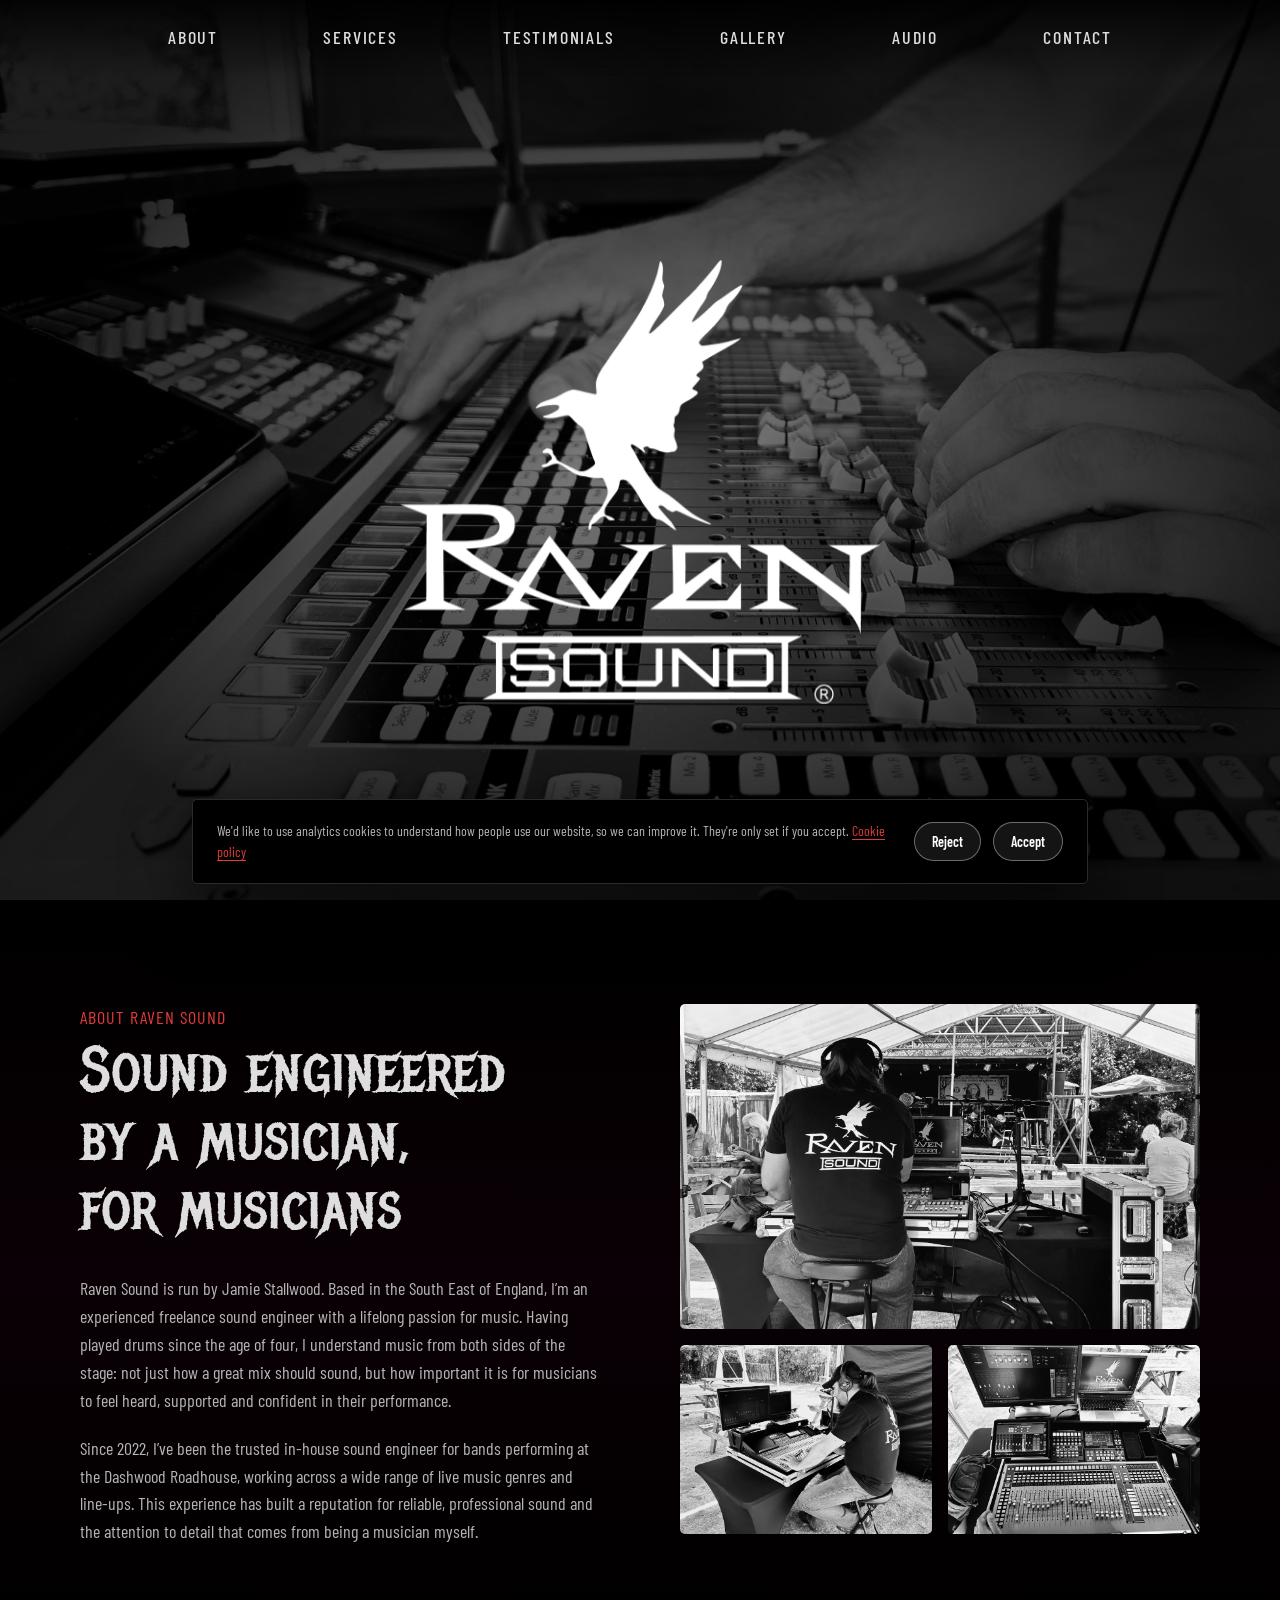
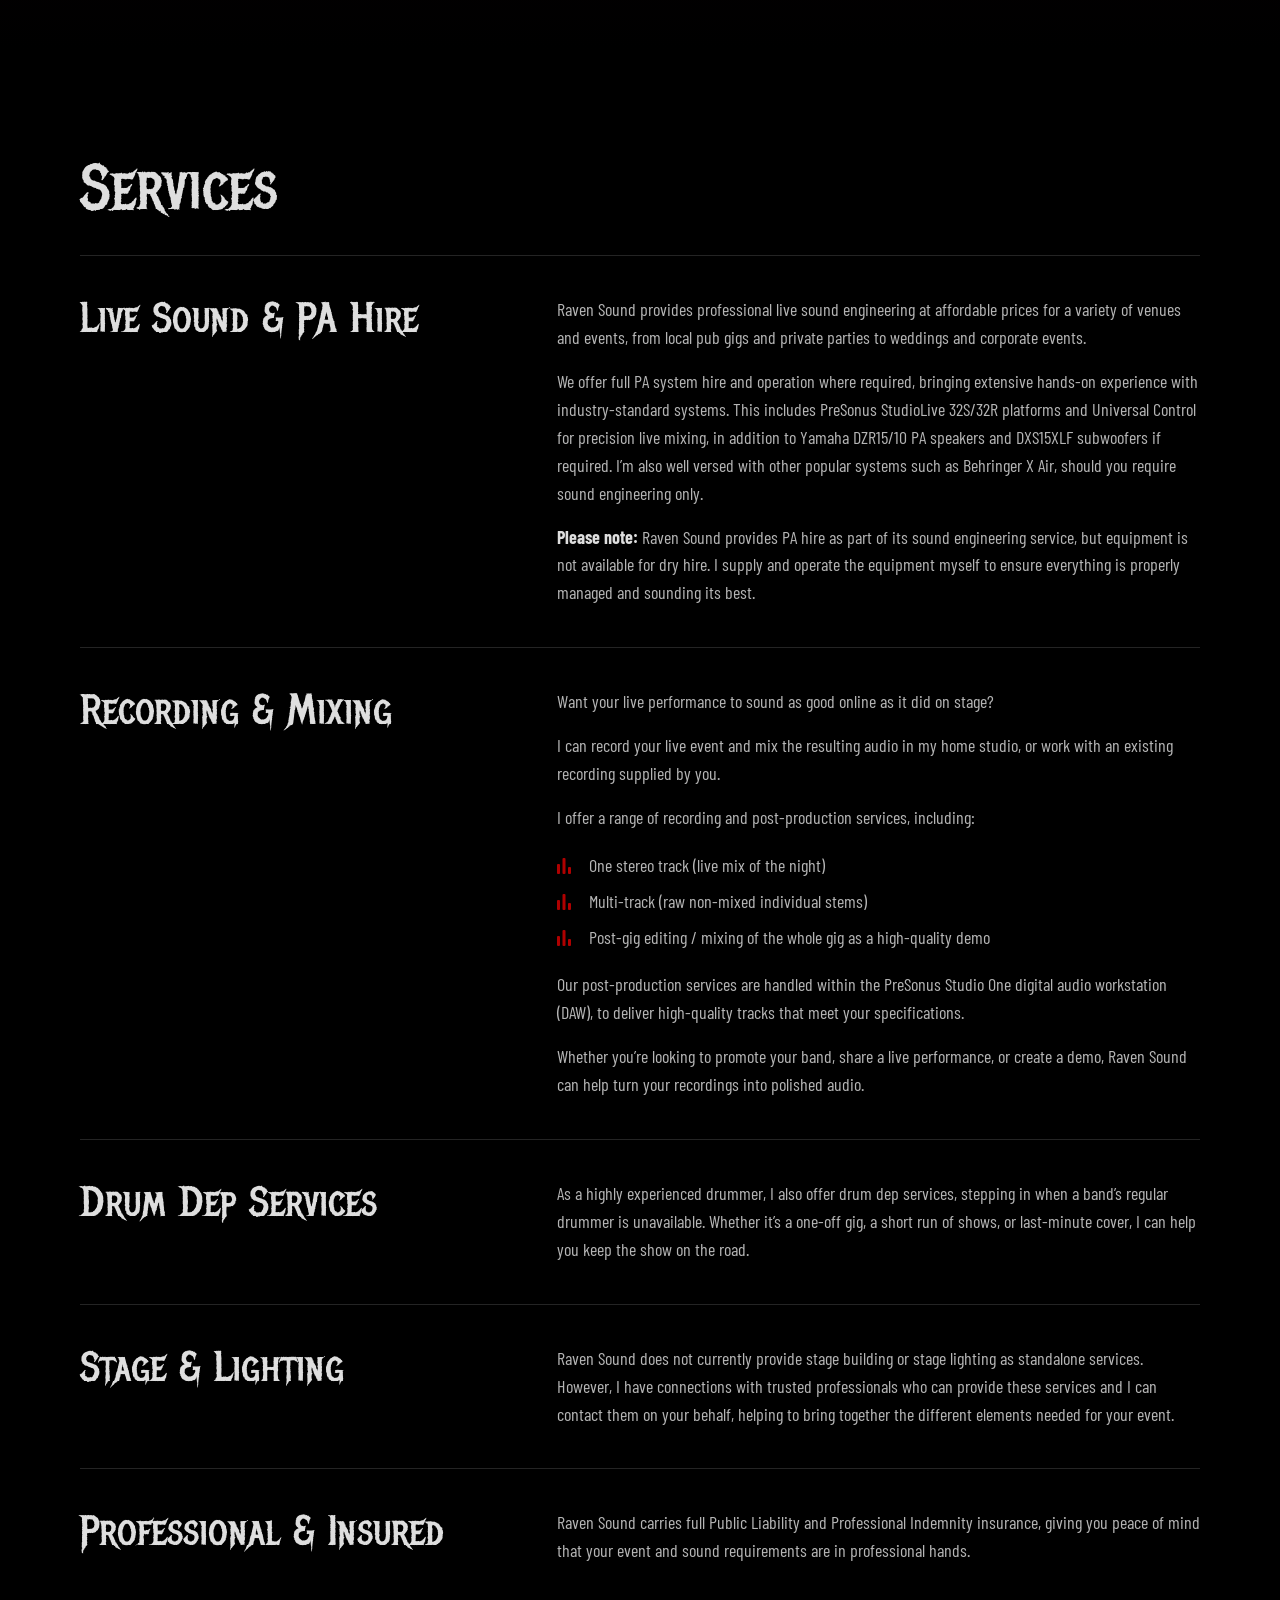
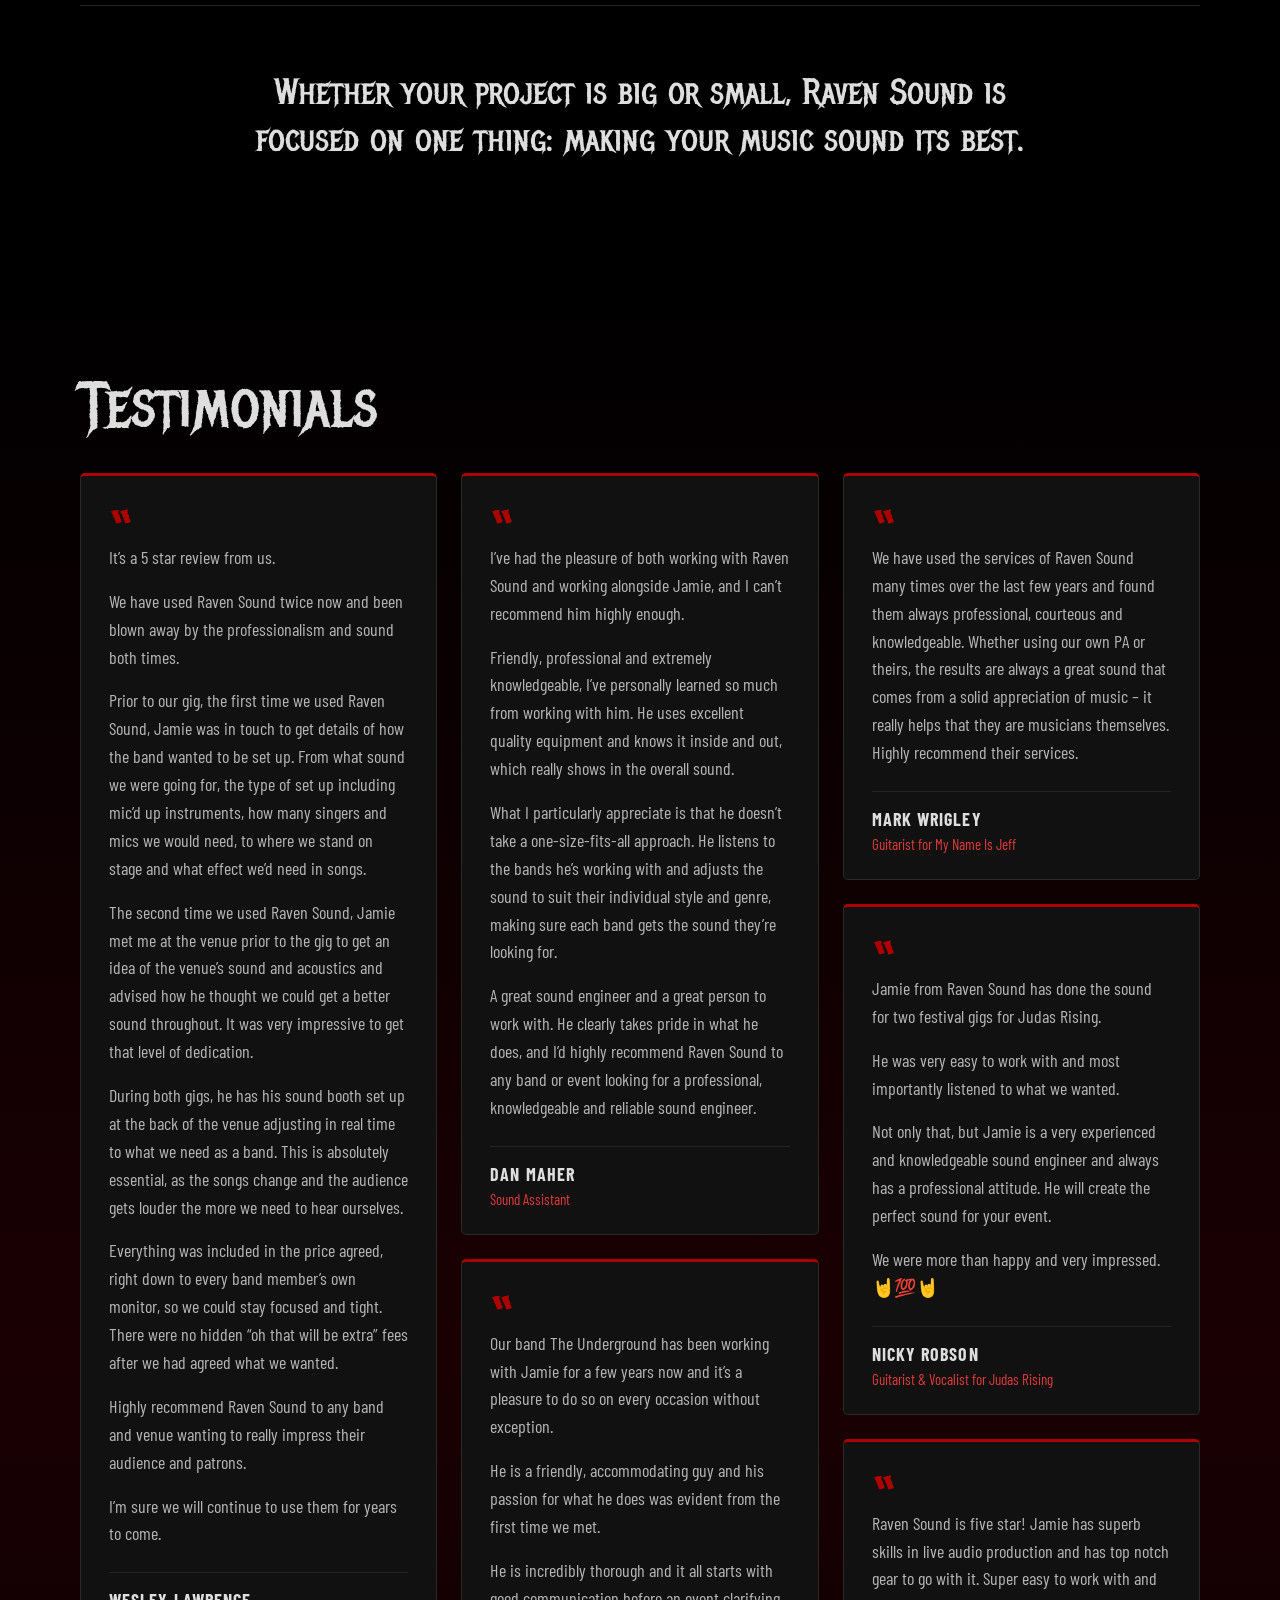
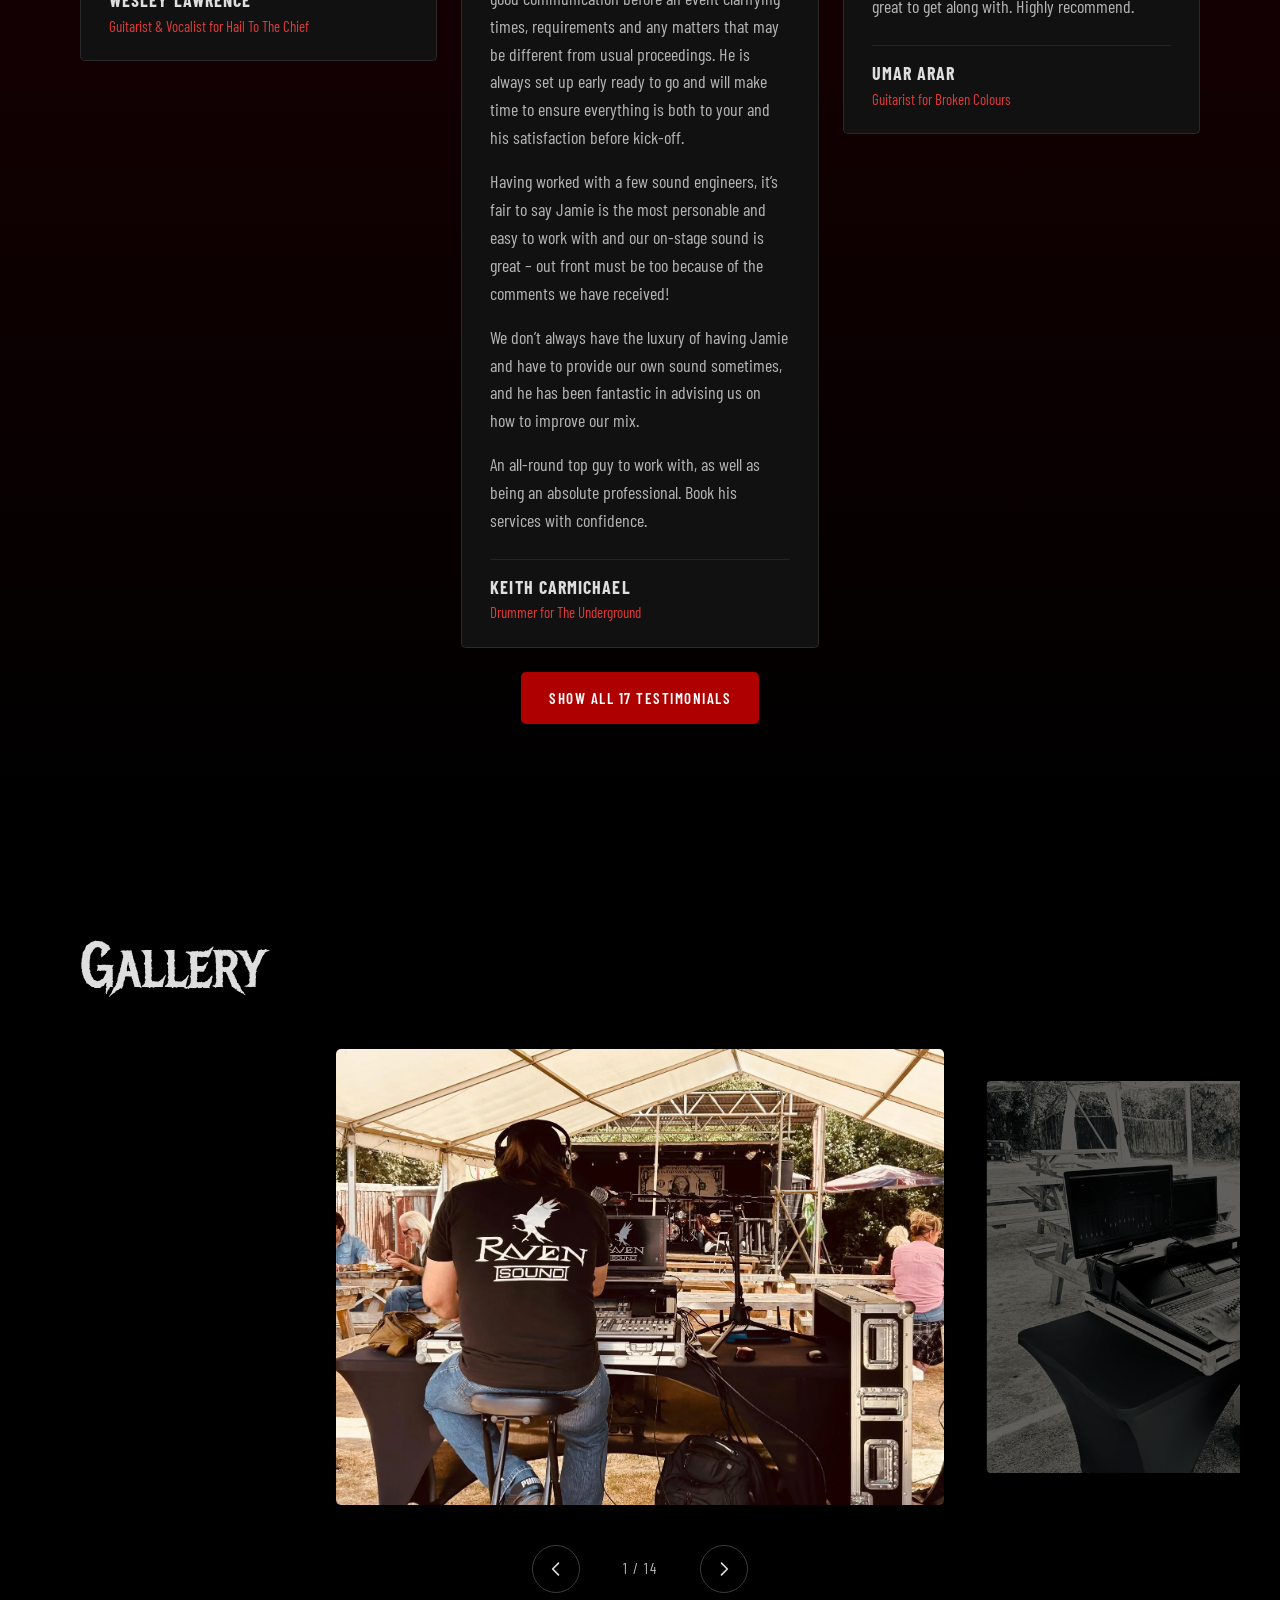
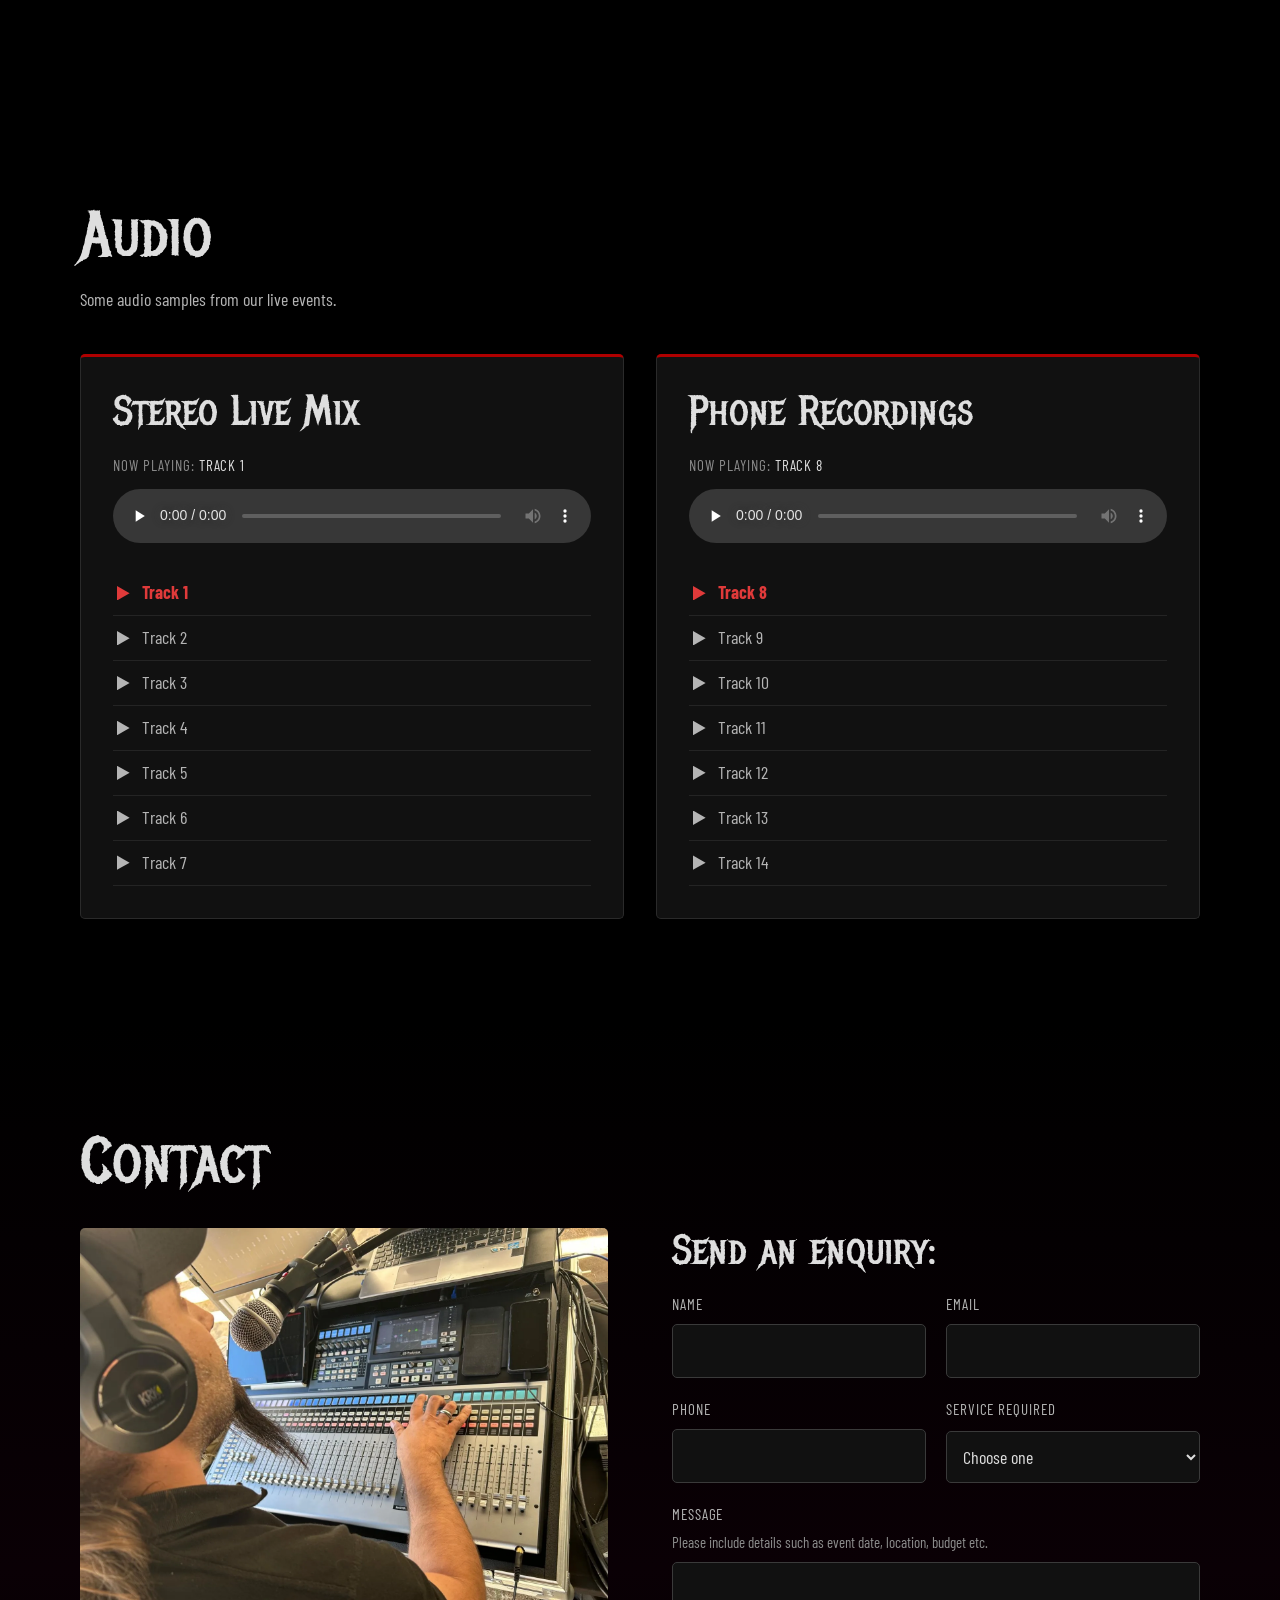
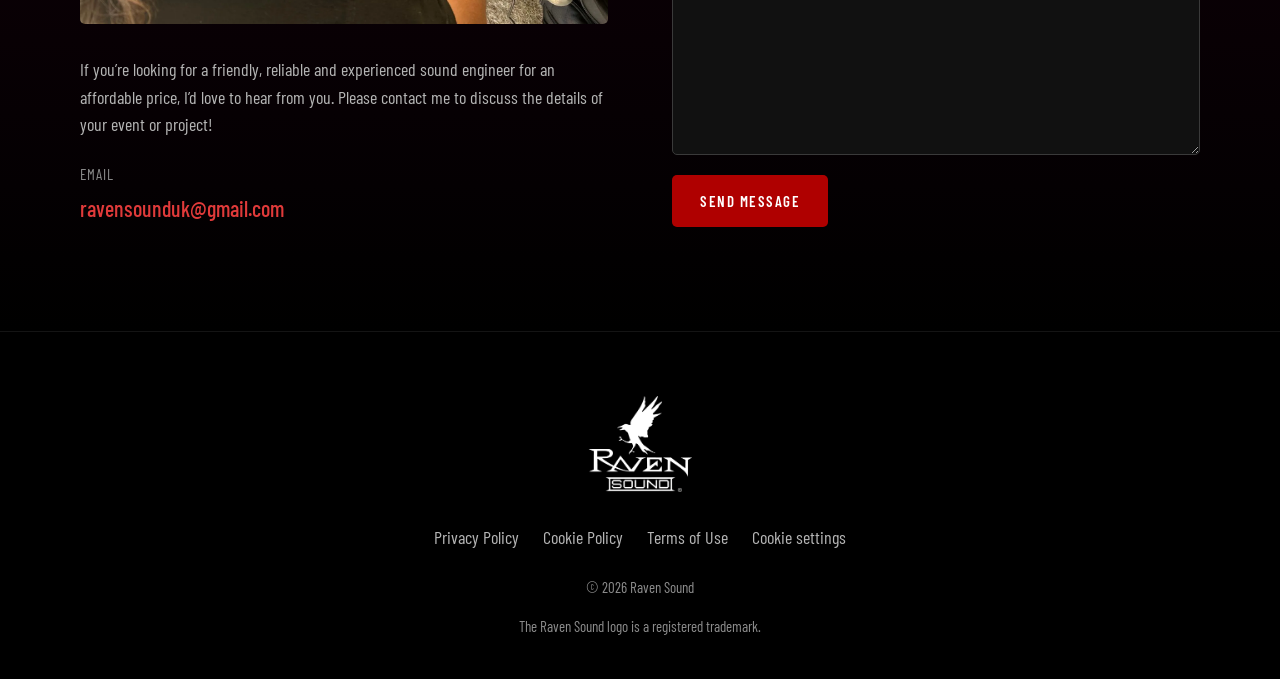
==== commit 59235731: "deploy: simonclay/ravensound-source@241309d4a5e587f59af1f346207c789f3b18b8f3" ====
--- a/index.html
+++ b/index.html
@@ -9,4 +9,4 @@
 <li>Post-gig editing / mixing of the whole gig as a high-quality demo</li>
 </ul>
 <p>Our post-production services are handled within the PreSonus Studio One digital audio workstation (DAW), to deliver high-quality tracks that meet your specifications.</p>
-<p>Whether you’re looking to promote your band, share a live performance, or create a demo, Raven Sound can help turn your recordings into polished audio.</p></div></li><li class="rs-service"><div class="rs-service__head"><h3 class="rs-service__title">Drum Dep Services</h3></div><div class="rs-service__body rs-prose"><p>As a highly experienced drummer, I also offer drum dep services, stepping in when a band’s regular drummer is unavailable. Whether it’s a one-off gig, a short run of shows, or last-minute cover, I can help you keep the show on the road.</p></div></li><li class="rs-service"><div class="rs-service__head"><h3 class="rs-service__title">Stage &amp; Lighting</h3></div><div class="rs-service__body rs-prose"><p>Raven Sound does not currently provide stage building or stage lighting as standalone services. However, I have connections with trusted professionals who can provide these services and I can contact them on your behalf, helping to bring together the different elements needed for your event.</p></div></li><li class="rs-service"><div class="rs-service__head"><h3 class="rs-service__title">Professional &amp; Insured</h3></div><div class="rs-service__body rs-prose"><p>Raven Sound carries full Public Liability and Professional Indemnity insurance, giving you peace of mind that your event and sound requirements are in professional hands.</p></div></li></ol><p class="rs-services__closing">Whether your project is big or small, Raven Sound is focused on one thing: making your music sound its best.</p></div></section><section id="testimonials" class="section rs-testimonials"><div class="container"><h2 class="rs-title">Testimonials</h2><div class="rs-quotes" data-testimonials data-visible="6"><figure class="rs-quote"><blockquote class="rs-quote__text"><p>It’s a 5 star review from us.</p><p>We have used Raven Sound twice now and been blown away by the professionalism and sound both times.</p><p>Prior to our gig, the first time we used Raven Sound, Jamie was in touch to get details of how the band wanted to be set up. From what sound we were going for, the type of set up including mic’d up instruments, how many singers and mics we would need, to where we stand on stage and what effect we’d need in songs.</p><p>The second time we used Raven Sound, Jamie met me at the venue prior to the gig to get an idea of the venue’s sound and acoustics and advised how he thought we could get a better sound throughout. It was very impressive to get that level of dedication.</p><p>During both gigs, he has his sound booth set up at the back of the venue adjusting in real time to what we need as a band. This is absolutely essential, as the songs change and the audience gets louder the more we need to hear ourselves.</p><p>Everything was included in the price agreed, right down to every band member’s own monitor, so we could stay focused and tight. There were no hidden “oh that will be extra” fees after we had agreed what we wanted.</p><p>Highly recommend Raven Sound to any band and venue wanting to really impress their audience and patrons.</p><p>I’m sure we will continue to use them for years to come.</p></blockquote><figcaption class="rs-quote__who"><span class="rs-quote__name">Wesley Lawrence</span><span class="rs-quote__role">Guitarist &amp; Vocalist for Hail To The Chief</span></figcaption></figure><figure class="rs-quote"><blockquote class="rs-quote__text"><p>I’ve had the pleasure of both working with Raven Sound and working alongside Jamie, and I can’t recommend him highly enough.</p><p>Friendly, professional and extremely knowledgeable, I’ve personally learned so much from working with him. He uses excellent quality equipment and knows it inside and out, which really shows in the overall sound.</p><p>What I particularly appreciate is that he doesn’t take a one-size-fits-all approach. He listens to the bands he’s working with and adjusts the sound to suit their individual style and genre, making sure each band gets the sound they’re looking for.</p><p>A great sound engineer and a great person to work with. He clearly takes pride in what he does, and I’d highly recommend Raven Sound to any band or event looking for a professional, knowledgeable and reliable sound engineer.</p></blockquote><figcaption class="rs-quote__who"><span class="rs-quote__name">Dan Maher</span><span class="rs-quote__role">Sound Assistant</span></figcaption></figure><figure class="rs-quote"><blockquote class="rs-quote__text"><p>Our band The Underground has been working with Jamie for a few years now and it’s a pleasure to do so on every occasion without exception.</p><p>He is a friendly, accommodating guy and his passion for what he does was evident from the first time we met.</p><p>He is incredibly thorough and it all starts with good communication before an event clarifying times, requirements and any matters that may be different from usual proceedings. He is always set up early ready to go and will make time to ensure everything is both to your and his satisfaction before kick-off.</p><p>Having worked with a few sound engineers, it’s fair to say Jamie is the most personable and easy to work with and our on-stage sound is great – out front must be too because of the comments we have received!</p><p>We don’t always have the luxury of having Jamie and have to provide our own sound sometimes, and he has been fantastic in advising us on how to improve our mix.</p><p>An all-round top guy to work with, as well as being an absolute professional. Book his services with confidence.</p></blockquote><figcaption class="rs-quote__who"><span class="rs-quote__name">Keith Carmichael</span><span class="rs-quote__role">Drummer for The Underground</span></figcaption></figure><figure class="rs-quote"><blockquote class="rs-quote__text"><p>We have used the services of Raven Sound many times over the last few years and found them always professional, courteous and knowledgeable. Whether using our own PA or theirs, the results are always a great sound that comes from a solid appreciation of music – it really helps that they are musicians themselves. Highly recommend their services.</p></blockquote><figcaption class="rs-quote__who"><span class="rs-quote__name">Mark Wrigley</span><span class="rs-quote__role">Guitarist for My Name Is Jeff</span></figcaption></figure><figure class="rs-quote"><blockquote class="rs-quote__text"><p>Jamie from Raven Sound has done the sound for two festival gigs for Judas Rising.</p><p>He was very easy to work with and most importantly listened to what we wanted.</p><p>Not only that, but Jamie is a very experienced and knowledgeable sound engineer and always has a professional attitude. He will create the perfect sound for your event.</p><p>We were more than happy and very impressed. 🤘💯🤘</p></blockquote><figcaption class="rs-quote__who"><span class="rs-quote__name">Nicky Robson</span><span class="rs-quote__role">Guitarist &amp; Vocalist for Judas Rising</span></figcaption></figure><figure class="rs-quote"><blockquote class="rs-quote__text"><p>Raven Sound is five star! Jamie has superb skills in live audio production and has top notch gear to go with it. Super easy to work with and great to get along with. Highly recommend.</p></blockquote><figcaption class="rs-quote__who"><span class="rs-quote__name">Umar Arar</span><span class="rs-quote__role">Guitarist for Broken Colours</span></figcaption></figure><figure class="rs-quote"><blockquote class="rs-quote__text"><p>I’ve worked with Jamie on a number of shows and he is one of the most professional live engineers I’ve encountered. He is vastly knowledgeable about sound staging, and has the ability to put his knowledge into practice. He is always punctual and respectful to both artists and venue management. He uses top tier equipment as well, which always makes for a superb sounding system. I would never hesitate in using his services for any size show. To top it off, he is a genuinely great guy.</p></blockquote><figcaption class="rs-quote__who"><span class="rs-quote__name">Adam Critchfield</span><span class="rs-quote__role">Bassist for These Certain People</span></figcaption></figure><figure class="rs-quote"><blockquote class="rs-quote__text"><p>I’ve worked with Jamie since he first founded the famous Roadhouse Rats band.</p><p>He’s an excellent musician and sound engineer, and knows both his drum kit and sound kit inside out.</p><p>Jamie genuinely cares about putting on a great show and making it sound great for the audience. He’s also a good crack. Hire this man immediately.</p></blockquote><figcaption class="rs-quote__who"><span class="rs-quote__name">Josh Lancaster</span><span class="rs-quote__role">Sound Engineer</span></figcaption></figure><figure class="rs-quote"><blockquote class="rs-quote__text"><p>Raven Sound have done the sound for our band Crockets Rockets on three occasions.</p><p>We are a six-piece band and Jamie has provided the perfect set up for us and an excellent sound. We look forward to working with Raven Sound again in the future.🎷</p></blockquote><figcaption class="rs-quote__who"><span class="rs-quote__name">Dave Weston</span><span class="rs-quote__role">Drummer for Crockets Rockets</span></figcaption></figure><figure class="rs-quote"><blockquote class="rs-quote__text"><p>I and my band have used Jamie a number of times over the years, and we have always been delighted with the service he has given us. He is very efficient and always makes us sound great. Indeed, for anyone requiring a premium sound engineering service, I would definitely recommend Raven Sound.</p></blockquote><figcaption class="rs-quote__who"><span class="rs-quote__name">George Jack</span><span class="rs-quote__role">Vocalist for Big George &amp; The Brothers Of Blues</span></figcaption></figure><figure class="rs-quote"><blockquote class="rs-quote__text"><p>I have been a regular at the Dashwood Roadhouse for years &amp; loved the outside stage for those summer gigs, and getting the sound right outside is a pretty tall order, but suddenly it was excellent, well balanced &amp; clear, which is when I walked over to the sound desk to congratulate the engineer on a good job. In winter, the gigs are inside, but the same well balanced &amp; clear sound is the result of the close control by Raven Sound.</p></blockquote><figcaption class="rs-quote__who"><span class="rs-quote__name">Wally Wombat</span><span class="rs-quote__role">WycombeMusicScene</span></figcaption></figure><figure class="rs-quote"><blockquote class="rs-quote__text"><p>Jamie has done the sound for my band The Way Back several times. It&#39;s a good sounding PA, but good equipment is only half the job. Jamie knows how to use it. Always gets a good quick drum sound. Vocal monitors are always clear and audible, plus I like it when he adds complimentary digital delay to enhance vocals. That&#39;s the icing on the cake. Thank you, Jamie.</p></blockquote><figcaption class="rs-quote__who"><span class="rs-quote__name">Keith Young</span><span class="rs-quote__role">Guitarist &amp; Vocalist for The Way Back</span></figcaption></figure><figure class="rs-quote"><blockquote class="rs-quote__text"><p>SkaSoulsUK have played a fair few gigs with Jamie doing the sound, and it’s been flawless every time. Great guy, either way a great understanding of sound and instrumentation. Drums always sound amazing (probably because he’s a drummer). Would highly recommend his services for all functions.</p></blockquote><figcaption class="rs-quote__who"><span class="rs-quote__name">Dayle Shaw</span><span class="rs-quote__role">Keyboardist &amp; Vocalist for SkaSoulsUK</span></figcaption></figure><figure class="rs-quote"><blockquote class="rs-quote__text"><p>I&#39;m very happy to recommend Jamie who has worked with The Groove Generation as our sound engineer. Jamie is reliable, professional and a great person to have around. He knows his job extremely well, gets a great sound for the band, and is always easy to work with. We would happily recommend him to any band or venue.</p></blockquote><figcaption class="rs-quote__who"><span class="rs-quote__name">Rom Romo</span><span class="rs-quote__role">Guitarist for The Groove Generation (TGG)</span></figcaption></figure><figure class="rs-quote"><blockquote class="rs-quote__text"><p>I’ve worked with Jamie a few times and have really enjoyed the sound he has produced for me and the band. Done a mix of inside and outside gigs and Jamie made sure that we could all hear everything we needed to. Great sound and great guy! Would 100% recommend. 🤘</p></blockquote><figcaption class="rs-quote__who"><span class="rs-quote__name">Eve Hodgkins</span><span class="rs-quote__role">Vocalist for Blink Of An Eye</span></figcaption></figure><figure class="rs-quote"><blockquote class="rs-quote__text"><p>Jamie is one of the most professional sound engineers I know. His gear is high quality and he knows it inside out. His expertise and experience really shows at every gig.</p><p>He helped me set up my vocal sound properly, fine-tuning the EQ and cutting out feedback, and the difference was huge. I can hear myself clearly on stage and the vocals sound great out front. I wouldn&#39;t hesitate to recommend Raven Sound.</p></blockquote><figcaption class="rs-quote__who"><span class="rs-quote__name">Simon Clay</span><span class="rs-quote__role">Vocalist for The Roadhouse Rats</span></figcaption></figure></div><p class="rs-quotes__more" data-testimonials-more hidden><button type="button" class="btn rs-btn">Show all 16 testimonials</button></p></div></section><section id="gallery" class="section rs-gallery-section"><div class="container"><h2 class="rs-title">Gallery</h2></div><div class="rs-gallery" data-gallery><ul class="rs-gallery__track" data-gallery-track><li class="rs-gallery__slide" data-gallery-slide><a href="/assets/images/uploads/raven-sound-02.webp" data-gallery-open aria-label="Enlarge photo 1 of 14: Jamie at the Raven Sound desk under a marquee, with a band on stage behind"><img src="/assets/images/uploads/raven-sound-02.webp" alt="Jamie at the Raven Sound desk under a marquee, with a band on stage behind" loading="lazy"></a></li><li class="rs-gallery__slide" data-gallery-slide><a href="/assets/images/uploads/raven-sound-06.webp" data-gallery-open aria-label="Enlarge photo 2 of 14: Jamie at the mixing desk"><img src="/assets/images/uploads/raven-sound-06.webp" alt="Jamie at the mixing desk" loading="lazy"></a></li><li class="rs-gallery__slide" data-gallery-slide><a href="/assets/images/uploads/raven-sound-10.webp" data-gallery-open aria-label="Enlarge photo 3 of 14: Jamie mixing a live show from the sound tent"><img src="/assets/images/uploads/raven-sound-10.webp" alt="Jamie mixing a live show from the sound tent" loading="lazy"></a></li><li class="rs-gallery__slide" data-gallery-slide><a href="/assets/images/uploads/raven-sound-14.webp" data-gallery-open aria-label="Enlarge photo 4 of 14: Jamie working the desk at an outdoor gig"><img src="/assets/images/uploads/raven-sound-14.webp" alt="Jamie working the desk at an outdoor gig" loading="lazy"></a></li><li class="rs-gallery__slide" data-gallery-slide><a href="/assets/images/uploads/raven-sound-17.webp" data-gallery-open aria-label="Enlarge photo 5 of 14: Jamie at the mixing desk wearing headphones"><img src="/assets/images/uploads/raven-sound-17.webp" alt="Jamie at the mixing desk wearing headphones" loading="lazy"></a></li><li class="rs-gallery__slide" data-gallery-slide><a href="/assets/images/uploads/raven-sound-21.webp" data-gallery-open aria-label="Enlarge photo 6 of 14: Hands on the faders of the mixing desk"><img src="/assets/images/uploads/raven-sound-21.webp" alt="Hands on the faders of the mixing desk" loading="lazy"></a></li><li class="rs-gallery__slide" data-gallery-slide><a href="/assets/images/uploads/raven-sound-26.webp" data-gallery-open aria-label="Enlarge photo 7 of 14: The mixing desk set up outdoors at the Dashwood Roadhouse"><img src="/assets/images/uploads/raven-sound-26.webp" alt="The mixing desk set up outdoors at the Dashwood Roadhouse" loading="lazy"></a></li><li class="rs-gallery__slide" data-gallery-slide><a href="/assets/images/uploads/raven-sound-29.webp" data-gallery-open aria-label="Enlarge photo 8 of 14: The Raven Sound desk set-up with monitor, laptop and mixer"><img src="/assets/images/uploads/raven-sound-29.webp" alt="The Raven Sound desk set-up with monitor, laptop and mixer" loading="lazy"></a></li><li class="rs-gallery__slide" data-gallery-slide><a href="/assets/images/uploads/raven-sound-31.webp" data-gallery-open aria-label="Enlarge photo 9 of 14: The sound desk facing the outdoor stage"><img src="/assets/images/uploads/raven-sound-31.webp" alt="The sound desk facing the outdoor stage" loading="lazy"></a></li><li class="rs-gallery__slide" data-gallery-slide><a href="/assets/images/uploads/raven-sound-32.webp" data-gallery-open aria-label="Enlarge photo 10 of 14: The mixing desk with its monitor and laptop"><img src="/assets/images/uploads/raven-sound-32.webp" alt="The mixing desk with its monitor and laptop" loading="lazy"></a></li><li class="rs-gallery__slide" data-gallery-slide><a href="/assets/images/uploads/raven-sound-33.webp" data-gallery-open aria-label="Enlarge photo 11 of 14: The mixing desk in its flight case, ready for an outdoor show"><img src="/assets/images/uploads/raven-sound-33.webp" alt="The mixing desk in its flight case, ready for an outdoor show" loading="lazy"></a></li><li class="rs-gallery__slide" data-gallery-slide><a href="/assets/images/uploads/raven-sound-39.webp" data-gallery-open aria-label="Enlarge photo 12 of 14: Close-up of the mixing desk"><img src="/assets/images/uploads/raven-sound-39.webp" alt="Close-up of the mixing desk" loading="lazy"></a></li><li class="rs-gallery__slide" data-gallery-slide><a href="/assets/images/uploads/raven-sound-44.webp" data-gallery-open aria-label="Enlarge photo 13 of 14: Stage racks and cabling"><img src="/assets/images/uploads/raven-sound-44.webp" alt="Stage racks and cabling" loading="lazy"></a></li><li class="rs-gallery__slide" data-gallery-slide><a href="/assets/images/uploads/raven-sound-50.webp" data-gallery-open aria-label="Enlarge photo 14 of 14: An amp and microphone on stage"><img src="/assets/images/uploads/raven-sound-50.webp" alt="An amp and microphone on stage" loading="lazy"></a></li></ul><div class="rs-gallery__controls"><button type="button" class="rs-arrow" data-gallery-prev aria-label="Previous photo"><svg viewBox="0 0 24 24" aria-hidden="true"><path d="M15 5l-7 7 7 7"></path></svg></button><span class="rs-gallery__count" data-gallery-count aria-live="polite"></span><button type="button" class="rs-arrow" data-gallery-next aria-label="Next photo"><svg viewBox="0 0 24 24" aria-hidden="true"><path d="M9 5l7 7-7 7"></path></svg></button></div><dialog class="rs-lightbox" data-lightbox aria-label="Enlarged photo"><img class="rs-lightbox__img" data-lightbox-img alt=""><button type="button" class="rs-arrow rs-lightbox__prev" data-lightbox-prev aria-label="Previous photo"><svg viewBox="0 0 24 24" aria-hidden="true"><path d="M15 5l-7 7 7 7"></path></svg></button><button type="button" class="rs-arrow rs-lightbox__next" data-lightbox-next aria-label="Next photo"><svg viewBox="0 0 24 24" aria-hidden="true"><path d="M9 5l7 7-7 7"></path></svg></button><button type="button" class="rs-arrow rs-lightbox__close" data-lightbox-close aria-label="Close"><svg viewBox="0 0 24 24" aria-hidden="true"><path d="M6 6l12 12M18 6L6 18"></path></svg></button></dialog></div></section><section id="audio" class="section rs-audio"><div class="container"><h2 class="rs-title">Audio</h2><p class="rs-audio__intro">Some audio samples from our live events.</p><div class="rs-players"><div class="rs-player" data-player><h3 class="rs-subtitle">Stereo Live Mix</h3><p class="rs-player__now"><span>Now playing:</span> <span data-player-now>Track 1</span></p><audio controls preload="none" src="/assets/audio/stereo-live-mix-track-1.mp3" data-player-audio></audio><ol class="rs-player__tracks"><li><a class="rs-player__track" href="/assets/audio/stereo-live-mix-track-1.mp3" data-player-track aria-current="true"><span class="rs-player__icon" aria-hidden="true"></span>Track 1</a></li><li><a class="rs-player__track" href="/assets/audio/stereo-live-mix-track-2.mp3" data-player-track><span class="rs-player__icon" aria-hidden="true"></span>Track 2</a></li><li><a class="rs-player__track" href="/assets/audio/stereo-live-mix-track-3.mp3" data-player-track><span class="rs-player__icon" aria-hidden="true"></span>Track 3</a></li><li><a class="rs-player__track" href="/assets/audio/stereo-live-mix-track-4.mp3" data-player-track><span class="rs-player__icon" aria-hidden="true"></span>Track 4</a></li><li><a class="rs-player__track" href="/assets/audio/stereo-live-mix-track-5.mp3" data-player-track><span class="rs-player__icon" aria-hidden="true"></span>Track 5</a></li><li><a class="rs-player__track" href="/assets/audio/stereo-live-mix-track-6.mp3" data-player-track><span class="rs-player__icon" aria-hidden="true"></span>Track 6</a></li><li><a class="rs-player__track" href="/assets/audio/stereo-live-mix-track-7.mp3" data-player-track><span class="rs-player__icon" aria-hidden="true"></span>Track 7</a></li></ol></div><div class="rs-player" data-player><h3 class="rs-subtitle">Phone Recordings</h3><p class="rs-player__now"><span>Now playing:</span> <span data-player-now>Track 8</span></p><audio controls preload="none" src="/assets/audio/phone-recording-track-8.mp3" data-player-audio></audio><ol class="rs-player__tracks"><li><a class="rs-player__track" href="/assets/audio/phone-recording-track-8.mp3" data-player-track aria-current="true"><span class="rs-player__icon" aria-hidden="true"></span>Track 8</a></li><li><a class="rs-player__track" href="/assets/audio/phone-recording-track-9.mp3" data-player-track><span class="rs-player__icon" aria-hidden="true"></span>Track 9</a></li><li><a class="rs-player__track" href="/assets/audio/phone-recording-track-10.mp3" data-player-track><span class="rs-player__icon" aria-hidden="true"></span>Track 10</a></li><li><a class="rs-player__track" href="/assets/audio/phone-recording-track-11.mp3" data-player-track><span class="rs-player__icon" aria-hidden="true"></span>Track 11</a></li><li><a class="rs-player__track" href="/assets/audio/phone-recording-track-12.mp3" data-player-track><span class="rs-player__icon" aria-hidden="true"></span>Track 12</a></li><li><a class="rs-player__track" href="/assets/audio/phone-recording-track-13.mp3" data-player-track><span class="rs-player__icon" aria-hidden="true"></span>Track 13</a></li><li><a class="rs-player__track" href="/assets/audio/phone-recording-track-14.mp3" data-player-track><span class="rs-player__icon" aria-hidden="true"></span>Track 14</a></li></ol></div></div></div></section><section id="contact" class="section rs-contact"><div class="container"><h2 class="rs-title">Contact</h2><div class="rs-contact__grid"><div><img class="rs-contact__image" src="/assets/images/uploads/raven-sound-17.webp" alt="Jamie at the mixing desk wearing headphones" loading="lazy"><p class="rs-contact__intro">If you’re looking for a friendly, reliable and experienced sound engineer for an affordable price, I’d love to hear from you. Please contact me to discuss the details of your event or project!</p><p class="rs-contact__email"><span class="rs-contact__label">Email</span><a href="mailto:ravensounduk@gmail.com">ravensounduk@gmail.com</a></p></div><div><h3 class="rs-subtitle">Send an enquiry:</h3><form class="rs-form" action="https://api.web3forms.com/submit" method="POST" data-contact-form><fieldset class="rs-form__fields"><label class="rs-form__field"><span>Name</span><input type="text" name="name" autocomplete="name" required></label><label class="rs-form__field"><span>Email</span><input type="email" name="email" autocomplete="email" required></label><label class="rs-form__field"><span>Phone</span><input type="tel" name="phone" autocomplete="tel"></label><label class="rs-form__field"><span>Service required</span><select name="service" required><option value="">Choose one</option><option>Live Sound with PA Hire</option><option>Live Sound without PA Hire</option><option>Recording &amp; Mixing</option><option>Drum Dep</option><option>Other</option></select></label><label class="rs-form__field rs-form__field--wide"><span>Message</span><small class="rs-form__hint">Please include details such as event date, location, budget etc.</small><textarea name="message" rows="6" required></textarea></label><!-- Web3Forms settings: replies go to the visitor's email address by default. --><input type="hidden" name="access_key" value="b7d895bc-b6a4-4fa2-be82-4f82347e906a"><input type="hidden" name="subject" value="New enquiry from the Raven Sound website"><input type="hidden" name="from_name" value="Raven Sound website"><input type="checkbox" name="botcheck" class="rs-form__trap" tabindex="-1" autocomplete="off" aria-hidden="true"><button type="submit" class="btn rs-btn">Send message</button></fieldset><p class="rs-form__status" data-form-status role="status" hidden></p></form><template data-form-thanks><p class="rs-form__thanks">Thanks for getting in touch. Your message has been sent and I’ll get back to you as soon as I can.</p></template></div></div></div></section></main><footer class="site-footer rs-footer"><div class="container rs-footer__inner"><a href="/" class="rs-footer__logo" aria-label="Raven Sound home"><img src="/assets/images/raven-sound-logo-white.webp" alt="" width="1000" height="924" loading="lazy"></a><div class="rs-footer__legal"><a href="/privacy-policy/">Privacy Policy</a><a href="/cookies/">Cookie Policy</a><a href="/terms-of-use/">Terms of Use</a><button type="button" class="site-footer__consent" data-consent-open hidden>Cookie settings</button></div><p class="rs-footer__small">© 2026 Raven Sound</p><p class="rs-footer__small">The Raven Sound logo is a registered trademark.</p></div></footer><script type="application/json" id="consent-config">{"analyticsId":"G-T94LZKK363","liveHosts":["ravensound.co.uk","www.ravensound.co.uk"]}</script><div class="consent-banner" data-consent-banner role="region" aria-label="Cookie consent" hidden><div class="consent-banner__inner"><p class="consent-banner__text">We&#39;d like to use analytics cookies to understand how people use our website, so we can improve it. They&#39;re only set if you accept. <a href="/cookies/">Cookie policy</a></p><div class="btn-group consent-banner__actions"><button type="button" class="btn btn--outline-on-dark btn--sm" data-consent="denied">Reject</button><button type="button" class="btn btn--outline-on-dark btn--sm" data-consent="granted">Accept</button></div></div></div><script type="module" src="/js/main.js"></script></body></html>+<p>Whether you’re looking to promote your band, share a live performance, or create a demo, Raven Sound can help turn your recordings into polished audio.</p></div></li><li class="rs-service"><div class="rs-service__head"><h3 class="rs-service__title">Drum Dep Services</h3></div><div class="rs-service__body rs-prose"><p>As a highly experienced drummer, I also offer drum dep services, stepping in when a band’s regular drummer is unavailable. Whether it’s a one-off gig, a short run of shows, or last-minute cover, I can help you keep the show on the road.</p></div></li><li class="rs-service"><div class="rs-service__head"><h3 class="rs-service__title">Stage &amp; Lighting</h3></div><div class="rs-service__body rs-prose"><p>Raven Sound does not currently provide stage building or stage lighting as standalone services. However, I have connections with trusted professionals who can provide these services and I can contact them on your behalf, helping to bring together the different elements needed for your event.</p></div></li><li class="rs-service"><div class="rs-service__head"><h3 class="rs-service__title">Professional &amp; Insured</h3></div><div class="rs-service__body rs-prose"><p>Raven Sound carries full Public Liability and Professional Indemnity insurance, giving you peace of mind that your event and sound requirements are in professional hands.</p></div></li></ol><p class="rs-services__closing">Whether your project is big or small, Raven Sound is focused on one thing: making your music sound its best.</p></div></section><section id="testimonials" class="section rs-testimonials"><div class="container"><h2 class="rs-title">Testimonials</h2><div class="rs-quotes" data-testimonials data-visible="6"><figure class="rs-quote"><blockquote class="rs-quote__text"><p>It’s a 5 star review from us.</p><p>We have used Raven Sound twice now and been blown away by the professionalism and sound both times.</p><p>Prior to our gig, the first time we used Raven Sound, Jamie was in touch to get details of how the band wanted to be set up. From what sound we were going for, the type of set up including mic’d up instruments, how many singers and mics we would need, to where we stand on stage and what effect we’d need in songs.</p><p>The second time we used Raven Sound, Jamie met me at the venue prior to the gig to get an idea of the venue’s sound and acoustics and advised how he thought we could get a better sound throughout. It was very impressive to get that level of dedication.</p><p>During both gigs, he has his sound booth set up at the back of the venue adjusting in real time to what we need as a band. This is absolutely essential, as the songs change and the audience gets louder the more we need to hear ourselves.</p><p>Everything was included in the price agreed, right down to every band member’s own monitor, so we could stay focused and tight. There were no hidden “oh that will be extra” fees after we had agreed what we wanted.</p><p>Highly recommend Raven Sound to any band and venue wanting to really impress their audience and patrons.</p><p>I’m sure we will continue to use them for years to come.</p></blockquote><figcaption class="rs-quote__who"><span class="rs-quote__name">Wesley Lawrence</span><span class="rs-quote__role">Guitarist &amp; Vocalist for Hail To The Chief</span></figcaption></figure><figure class="rs-quote"><blockquote class="rs-quote__text"><p>I’ve had the pleasure of both working with Raven Sound and working alongside Jamie, and I can’t recommend him highly enough.</p><p>Friendly, professional and extremely knowledgeable, I’ve personally learned so much from working with him. He uses excellent quality equipment and knows it inside and out, which really shows in the overall sound.</p><p>What I particularly appreciate is that he doesn’t take a one-size-fits-all approach. He listens to the bands he’s working with and adjusts the sound to suit their individual style and genre, making sure each band gets the sound they’re looking for.</p><p>A great sound engineer and a great person to work with. He clearly takes pride in what he does, and I’d highly recommend Raven Sound to any band or event looking for a professional, knowledgeable and reliable sound engineer.</p></blockquote><figcaption class="rs-quote__who"><span class="rs-quote__name">Dan Maher</span><span class="rs-quote__role">Sound Assistant</span></figcaption></figure><figure class="rs-quote"><blockquote class="rs-quote__text"><p>Our band The Underground has been working with Jamie for a few years now and it’s a pleasure to do so on every occasion without exception.</p><p>He is a friendly, accommodating guy and his passion for what he does was evident from the first time we met.</p><p>He is incredibly thorough and it all starts with good communication before an event clarifying times, requirements and any matters that may be different from usual proceedings. He is always set up early ready to go and will make time to ensure everything is both to your and his satisfaction before kick-off.</p><p>Having worked with a few sound engineers, it’s fair to say Jamie is the most personable and easy to work with and our on-stage sound is great – out front must be too because of the comments we have received!</p><p>We don’t always have the luxury of having Jamie and have to provide our own sound sometimes, and he has been fantastic in advising us on how to improve our mix.</p><p>An all-round top guy to work with, as well as being an absolute professional. Book his services with confidence.</p></blockquote><figcaption class="rs-quote__who"><span class="rs-quote__name">Keith Carmichael</span><span class="rs-quote__role">Drummer for The Underground</span></figcaption></figure><figure class="rs-quote"><blockquote class="rs-quote__text"><p>We have used the services of Raven Sound many times over the last few years and found them always professional, courteous and knowledgeable. Whether using our own PA or theirs, the results are always a great sound that comes from a solid appreciation of music – it really helps that they are musicians themselves. Highly recommend their services.</p></blockquote><figcaption class="rs-quote__who"><span class="rs-quote__name">Mark Wrigley</span><span class="rs-quote__role">Guitarist for My Name Is Jeff</span></figcaption></figure><figure class="rs-quote"><blockquote class="rs-quote__text"><p>Jamie from Raven Sound has done the sound for two festival gigs for Judas Rising.</p><p>He was very easy to work with and most importantly listened to what we wanted.</p><p>Not only that, but Jamie is a very experienced and knowledgeable sound engineer and always has a professional attitude. He will create the perfect sound for your event.</p><p>We were more than happy and very impressed. 🤘💯🤘</p></blockquote><figcaption class="rs-quote__who"><span class="rs-quote__name">Nicky Robson</span><span class="rs-quote__role">Guitarist &amp; Vocalist for Judas Rising</span></figcaption></figure><figure class="rs-quote"><blockquote class="rs-quote__text"><p>Raven Sound is five star! Jamie has superb skills in live audio production and has top notch gear to go with it. Super easy to work with and great to get along with. Highly recommend.</p></blockquote><figcaption class="rs-quote__who"><span class="rs-quote__name">Umar Arar</span><span class="rs-quote__role">Guitarist for Broken Colours</span></figcaption></figure><figure class="rs-quote"><blockquote class="rs-quote__text"><p>I’ve worked with Jamie on a number of shows and he is one of the most professional live engineers I’ve encountered. He is vastly knowledgeable about sound staging, and has the ability to put his knowledge into practice. He is always punctual and respectful to both artists and venue management. He uses top tier equipment as well, which always makes for a superb sounding system. I would never hesitate in using his services for any size show. To top it off, he is a genuinely great guy.</p></blockquote><figcaption class="rs-quote__who"><span class="rs-quote__name">Adam Critchfield</span><span class="rs-quote__role">Bassist for These Certain People</span></figcaption></figure><figure class="rs-quote"><blockquote class="rs-quote__text"><p>I’ve worked with Jamie since he first founded the famous Roadhouse Rats band.</p><p>He’s an excellent musician and sound engineer, and knows both his drum kit and sound kit inside out.</p><p>Jamie genuinely cares about putting on a great show and making it sound great for the audience. He’s also a good crack. Hire this man immediately.</p></blockquote><figcaption class="rs-quote__who"><span class="rs-quote__name">Josh Lancaster</span><span class="rs-quote__role">Sound Engineer</span></figcaption></figure><figure class="rs-quote"><blockquote class="rs-quote__text"><p>Raven Sound have done the sound for our band Crockets Rockets on three occasions.</p><p>We are a six-piece band and Jamie has provided the perfect set up for us and an excellent sound. We look forward to working with Raven Sound again in the future.🎷</p></blockquote><figcaption class="rs-quote__who"><span class="rs-quote__name">Dave Weston</span><span class="rs-quote__role">Drummer for Crockets Rockets</span></figcaption></figure><figure class="rs-quote"><blockquote class="rs-quote__text"><p>I and my band have used Jamie a number of times over the years, and we have always been delighted with the service he has given us. He is very efficient and always makes us sound great. Indeed, for anyone requiring a premium sound engineering service, I would definitely recommend Raven Sound.</p></blockquote><figcaption class="rs-quote__who"><span class="rs-quote__name">George Jack</span><span class="rs-quote__role">Vocalist for Big George &amp; The Brothers Of Blues</span></figcaption></figure><figure class="rs-quote"><blockquote class="rs-quote__text"><p>I have been a regular at the Dashwood Roadhouse for years &amp; loved the outside stage for those summer gigs, and getting the sound right outside is a pretty tall order, but suddenly it was excellent, well balanced &amp; clear, which is when I walked over to the sound desk to congratulate the engineer on a good job. In winter, the gigs are inside, but the same well balanced &amp; clear sound is the result of the close control by Raven Sound.</p></blockquote><figcaption class="rs-quote__who"><span class="rs-quote__name">Wally Wombat</span><span class="rs-quote__role">WycombeMusicScene</span></figcaption></figure><figure class="rs-quote"><blockquote class="rs-quote__text"><p>Jamie has done the sound for my band The Way Back several times. It&#39;s a good sounding PA, but good equipment is only half the job. Jamie knows how to use it. Always gets a good quick drum sound. Vocal monitors are always clear and audible, plus I like it when he adds complimentary digital delay to enhance vocals. That&#39;s the icing on the cake. Thank you, Jamie.</p></blockquote><figcaption class="rs-quote__who"><span class="rs-quote__name">Keith Young</span><span class="rs-quote__role">Guitarist &amp; Vocalist for The Way Back</span></figcaption></figure><figure class="rs-quote"><blockquote class="rs-quote__text"><p>SkaSoulsUK have played a fair few gigs with Jamie doing the sound, and it’s been flawless every time. Great guy, either way a great understanding of sound and instrumentation. Drums always sound amazing (probably because he’s a drummer). Would highly recommend his services for all functions.</p></blockquote><figcaption class="rs-quote__who"><span class="rs-quote__name">Dayle Shaw</span><span class="rs-quote__role">Keyboardist &amp; Vocalist for SkaSoulsUK</span></figcaption></figure><figure class="rs-quote"><blockquote class="rs-quote__text"><p>I&#39;m very happy to recommend Jamie who has worked with The Groove Generation as our sound engineer. Jamie is reliable, professional and a great person to have around. He knows his job extremely well, gets a great sound for the band, and is always easy to work with. We would happily recommend him to any band or venue.</p></blockquote><figcaption class="rs-quote__who"><span class="rs-quote__name">Rom Romo</span><span class="rs-quote__role">Guitarist for The Groove Generation (TGG)</span></figcaption></figure><figure class="rs-quote"><blockquote class="rs-quote__text"><p>I’ve worked with Jamie a few times and have really enjoyed the sound he has produced for me and the band. Done a mix of inside and outside gigs and Jamie made sure that we could all hear everything we needed to. Great sound and great guy! Would 100% recommend. 🤘</p></blockquote><figcaption class="rs-quote__who"><span class="rs-quote__name">Eve Hodgkins</span><span class="rs-quote__role">Vocalist for Blink Of An Eye</span></figcaption></figure><figure class="rs-quote"><blockquote class="rs-quote__text"><p>Jamie is one of the most professional sound engineers I know. His gear is high quality and he knows it inside out. His expertise and experience really shows at every gig.</p><p>He helped me set up my vocal sound properly, fine-tuning the EQ and cutting out feedback, and the difference was huge. I can hear myself clearly on stage and the vocals sound great out front. I wouldn&#39;t hesitate to recommend Raven Sound.</p></blockquote><figcaption class="rs-quote__who"><span class="rs-quote__name">Simon Clay</span><span class="rs-quote__role">Vocalist for The Roadhouse Rats</span></figcaption></figure><figure class="rs-quote"><blockquote class="rs-quote__text"><p>We have used Raven Sound on a few occasions for our band&#39;s PA needs. He always arrives on time and sets up the equipment with plenty of time for sound checking. The equipment he provides is always good quality and suitable for the venue size.  Jamie, the sound engineer, really knows his stuff. We always get good comments from the audience about the sound quality. Cannot recommend them highly enough.</p></blockquote><figcaption class="rs-quote__who"><span class="rs-quote__name">Richard Maher</span><span class="rs-quote__role">Bassist for Defunked</span></figcaption></figure></div><p class="rs-quotes__more" data-testimonials-more hidden><button type="button" class="btn rs-btn">Show all 17 testimonials</button></p></div></section><section id="gallery" class="section rs-gallery-section"><div class="container"><h2 class="rs-title">Gallery</h2></div><div class="rs-gallery" data-gallery><ul class="rs-gallery__track" data-gallery-track><li class="rs-gallery__slide" data-gallery-slide><a href="/assets/images/uploads/raven-sound-02.webp" data-gallery-open aria-label="Enlarge photo 1 of 14: Jamie at the Raven Sound desk under a marquee, with a band on stage behind"><img src="/assets/images/uploads/raven-sound-02.webp" alt="Jamie at the Raven Sound desk under a marquee, with a band on stage behind" loading="lazy"></a></li><li class="rs-gallery__slide" data-gallery-slide><a href="/assets/images/uploads/raven-sound-06.webp" data-gallery-open aria-label="Enlarge photo 2 of 14: Jamie at the mixing desk"><img src="/assets/images/uploads/raven-sound-06.webp" alt="Jamie at the mixing desk" loading="lazy"></a></li><li class="rs-gallery__slide" data-gallery-slide><a href="/assets/images/uploads/raven-sound-10.webp" data-gallery-open aria-label="Enlarge photo 3 of 14: Jamie mixing a live show from the sound tent"><img src="/assets/images/uploads/raven-sound-10.webp" alt="Jamie mixing a live show from the sound tent" loading="lazy"></a></li><li class="rs-gallery__slide" data-gallery-slide><a href="/assets/images/uploads/raven-sound-14.webp" data-gallery-open aria-label="Enlarge photo 4 of 14: Jamie working the desk at an outdoor gig"><img src="/assets/images/uploads/raven-sound-14.webp" alt="Jamie working the desk at an outdoor gig" loading="lazy"></a></li><li class="rs-gallery__slide" data-gallery-slide><a href="/assets/images/uploads/raven-sound-17.webp" data-gallery-open aria-label="Enlarge photo 5 of 14: Jamie at the mixing desk wearing headphones"><img src="/assets/images/uploads/raven-sound-17.webp" alt="Jamie at the mixing desk wearing headphones" loading="lazy"></a></li><li class="rs-gallery__slide" data-gallery-slide><a href="/assets/images/uploads/raven-sound-21.webp" data-gallery-open aria-label="Enlarge photo 6 of 14: Hands on the faders of the mixing desk"><img src="/assets/images/uploads/raven-sound-21.webp" alt="Hands on the faders of the mixing desk" loading="lazy"></a></li><li class="rs-gallery__slide" data-gallery-slide><a href="/assets/images/uploads/raven-sound-26.webp" data-gallery-open aria-label="Enlarge photo 7 of 14: The mixing desk set up outdoors at the Dashwood Roadhouse"><img src="/assets/images/uploads/raven-sound-26.webp" alt="The mixing desk set up outdoors at the Dashwood Roadhouse" loading="lazy"></a></li><li class="rs-gallery__slide" data-gallery-slide><a href="/assets/images/uploads/raven-sound-29.webp" data-gallery-open aria-label="Enlarge photo 8 of 14: The Raven Sound desk set-up with monitor, laptop and mixer"><img src="/assets/images/uploads/raven-sound-29.webp" alt="The Raven Sound desk set-up with monitor, laptop and mixer" loading="lazy"></a></li><li class="rs-gallery__slide" data-gallery-slide><a href="/assets/images/uploads/raven-sound-31.webp" data-gallery-open aria-label="Enlarge photo 9 of 14: The sound desk facing the outdoor stage"><img src="/assets/images/uploads/raven-sound-31.webp" alt="The sound desk facing the outdoor stage" loading="lazy"></a></li><li class="rs-gallery__slide" data-gallery-slide><a href="/assets/images/uploads/raven-sound-32.webp" data-gallery-open aria-label="Enlarge photo 10 of 14: The mixing desk with its monitor and laptop"><img src="/assets/images/uploads/raven-sound-32.webp" alt="The mixing desk with its monitor and laptop" loading="lazy"></a></li><li class="rs-gallery__slide" data-gallery-slide><a href="/assets/images/uploads/raven-sound-33.webp" data-gallery-open aria-label="Enlarge photo 11 of 14: The mixing desk in its flight case, ready for an outdoor show"><img src="/assets/images/uploads/raven-sound-33.webp" alt="The mixing desk in its flight case, ready for an outdoor show" loading="lazy"></a></li><li class="rs-gallery__slide" data-gallery-slide><a href="/assets/images/uploads/raven-sound-39.webp" data-gallery-open aria-label="Enlarge photo 12 of 14: Close-up of the mixing desk"><img src="/assets/images/uploads/raven-sound-39.webp" alt="Close-up of the mixing desk" loading="lazy"></a></li><li class="rs-gallery__slide" data-gallery-slide><a href="/assets/images/uploads/raven-sound-44.webp" data-gallery-open aria-label="Enlarge photo 13 of 14: Stage racks and cabling"><img src="/assets/images/uploads/raven-sound-44.webp" alt="Stage racks and cabling" loading="lazy"></a></li><li class="rs-gallery__slide" data-gallery-slide><a href="/assets/images/uploads/raven-sound-50.webp" data-gallery-open aria-label="Enlarge photo 14 of 14: An amp and microphone on stage"><img src="/assets/images/uploads/raven-sound-50.webp" alt="An amp and microphone on stage" loading="lazy"></a></li></ul><div class="rs-gallery__controls"><button type="button" class="rs-arrow" data-gallery-prev aria-label="Previous photo"><svg viewBox="0 0 24 24" aria-hidden="true"><path d="M15 5l-7 7 7 7"></path></svg></button><span class="rs-gallery__count" data-gallery-count aria-live="polite"></span><button type="button" class="rs-arrow" data-gallery-next aria-label="Next photo"><svg viewBox="0 0 24 24" aria-hidden="true"><path d="M9 5l7 7-7 7"></path></svg></button></div><dialog class="rs-lightbox" data-lightbox aria-label="Enlarged photo"><img class="rs-lightbox__img" data-lightbox-img alt=""><button type="button" class="rs-arrow rs-lightbox__prev" data-lightbox-prev aria-label="Previous photo"><svg viewBox="0 0 24 24" aria-hidden="true"><path d="M15 5l-7 7 7 7"></path></svg></button><button type="button" class="rs-arrow rs-lightbox__next" data-lightbox-next aria-label="Next photo"><svg viewBox="0 0 24 24" aria-hidden="true"><path d="M9 5l7 7-7 7"></path></svg></button><button type="button" class="rs-arrow rs-lightbox__close" data-lightbox-close aria-label="Close"><svg viewBox="0 0 24 24" aria-hidden="true"><path d="M6 6l12 12M18 6L6 18"></path></svg></button></dialog></div></section><section id="audio" class="section rs-audio"><div class="container"><h2 class="rs-title">Audio</h2><p class="rs-audio__intro">Some audio samples from our live events.</p><div class="rs-players"><div class="rs-player" data-player><h3 class="rs-subtitle">Stereo Live Mix</h3><p class="rs-player__now"><span>Now playing:</span> <span data-player-now>Track 1</span></p><audio controls preload="none" src="/assets/audio/stereo-live-mix-track-1.mp3" data-player-audio></audio><ol class="rs-player__tracks"><li><a class="rs-player__track" href="/assets/audio/stereo-live-mix-track-1.mp3" data-player-track aria-current="true"><span class="rs-player__icon" aria-hidden="true"></span>Track 1</a></li><li><a class="rs-player__track" href="/assets/audio/stereo-live-mix-track-2.mp3" data-player-track><span class="rs-player__icon" aria-hidden="true"></span>Track 2</a></li><li><a class="rs-player__track" href="/assets/audio/stereo-live-mix-track-3.mp3" data-player-track><span class="rs-player__icon" aria-hidden="true"></span>Track 3</a></li><li><a class="rs-player__track" href="/assets/audio/stereo-live-mix-track-4.mp3" data-player-track><span class="rs-player__icon" aria-hidden="true"></span>Track 4</a></li><li><a class="rs-player__track" href="/assets/audio/stereo-live-mix-track-5.mp3" data-player-track><span class="rs-player__icon" aria-hidden="true"></span>Track 5</a></li><li><a class="rs-player__track" href="/assets/audio/stereo-live-mix-track-6.mp3" data-player-track><span class="rs-player__icon" aria-hidden="true"></span>Track 6</a></li><li><a class="rs-player__track" href="/assets/audio/stereo-live-mix-track-7.mp3" data-player-track><span class="rs-player__icon" aria-hidden="true"></span>Track 7</a></li></ol></div><div class="rs-player" data-player><h3 class="rs-subtitle">Phone Recordings</h3><p class="rs-player__now"><span>Now playing:</span> <span data-player-now>Track 8</span></p><audio controls preload="none" src="/assets/audio/phone-recording-track-8.mp3" data-player-audio></audio><ol class="rs-player__tracks"><li><a class="rs-player__track" href="/assets/audio/phone-recording-track-8.mp3" data-player-track aria-current="true"><span class="rs-player__icon" aria-hidden="true"></span>Track 8</a></li><li><a class="rs-player__track" href="/assets/audio/phone-recording-track-9.mp3" data-player-track><span class="rs-player__icon" aria-hidden="true"></span>Track 9</a></li><li><a class="rs-player__track" href="/assets/audio/phone-recording-track-10.mp3" data-player-track><span class="rs-player__icon" aria-hidden="true"></span>Track 10</a></li><li><a class="rs-player__track" href="/assets/audio/phone-recording-track-11.mp3" data-player-track><span class="rs-player__icon" aria-hidden="true"></span>Track 11</a></li><li><a class="rs-player__track" href="/assets/audio/phone-recording-track-12.mp3" data-player-track><span class="rs-player__icon" aria-hidden="true"></span>Track 12</a></li><li><a class="rs-player__track" href="/assets/audio/phone-recording-track-13.mp3" data-player-track><span class="rs-player__icon" aria-hidden="true"></span>Track 13</a></li><li><a class="rs-player__track" href="/assets/audio/phone-recording-track-14.mp3" data-player-track><span class="rs-player__icon" aria-hidden="true"></span>Track 14</a></li></ol></div></div></div></section><section id="contact" class="section rs-contact"><div class="container"><h2 class="rs-title">Contact</h2><div class="rs-contact__grid"><div><img class="rs-contact__image" src="/assets/images/uploads/raven-sound-17.webp" alt="Jamie at the mixing desk wearing headphones" loading="lazy"><p class="rs-contact__intro">If you’re looking for a friendly, reliable and experienced sound engineer for an affordable price, I’d love to hear from you. Please contact me to discuss the details of your event or project!</p><p class="rs-contact__email"><span class="rs-contact__label">Email</span><a href="mailto:ravensounduk@gmail.com">ravensounduk@gmail.com</a></p></div><div><h3 class="rs-subtitle">Send an enquiry:</h3><form class="rs-form" action="https://api.web3forms.com/submit" method="POST" data-contact-form><fieldset class="rs-form__fields"><label class="rs-form__field"><span>Name</span><input type="text" name="name" autocomplete="name" required></label><label class="rs-form__field"><span>Email</span><input type="email" name="email" autocomplete="email" required></label><label class="rs-form__field"><span>Phone</span><input type="tel" name="phone" autocomplete="tel"></label><label class="rs-form__field"><span>Service required</span><select name="service" required><option value="">Choose one</option><option>Live Sound with PA Hire</option><option>Live Sound without PA Hire</option><option>Recording &amp; Mixing</option><option>Drum Dep</option><option>Other</option></select></label><label class="rs-form__field rs-form__field--wide"><span>Message</span><small class="rs-form__hint">Please include details such as event date, location, budget etc.</small><textarea name="message" rows="6" required></textarea></label><!-- Web3Forms settings: replies go to the visitor's email address by default. --><input type="hidden" name="access_key" value="b7d895bc-b6a4-4fa2-be82-4f82347e906a"><input type="hidden" name="subject" value="New enquiry from the Raven Sound website"><input type="hidden" name="from_name" value="Raven Sound website"><input type="checkbox" name="botcheck" class="rs-form__trap" tabindex="-1" autocomplete="off" aria-hidden="true"><button type="submit" class="btn rs-btn">Send message</button></fieldset><p class="rs-form__status" data-form-status role="status" hidden></p></form><template data-form-thanks><p class="rs-form__thanks">Thanks for getting in touch. Your message has been sent and I’ll get back to you as soon as I can.</p></template></div></div></div></section></main><footer class="site-footer rs-footer"><div class="container rs-footer__inner"><a href="/" class="rs-footer__logo" aria-label="Raven Sound home"><img src="/assets/images/raven-sound-logo-white.webp" alt="" width="1000" height="924" loading="lazy"></a><div class="rs-footer__legal"><a href="/privacy-policy/">Privacy Policy</a><a href="/cookies/">Cookie Policy</a><a href="/terms-of-use/">Terms of Use</a><button type="button" class="site-footer__consent" data-consent-open hidden>Cookie settings</button></div><p class="rs-footer__small">© 2026 Raven Sound</p><p class="rs-footer__small">The Raven Sound logo is a registered trademark.</p></div></footer><script type="application/json" id="consent-config">{"analyticsId":"G-T94LZKK363","liveHosts":["ravensound.co.uk","www.ravensound.co.uk"]}</script><div class="consent-banner" data-consent-banner role="region" aria-label="Cookie consent" hidden><div class="consent-banner__inner"><p class="consent-banner__text">We&#39;d like to use analytics cookies to understand how people use our website, so we can improve it. They&#39;re only set if you accept. <a href="/cookies/">Cookie policy</a></p><div class="btn-group consent-banner__actions"><button type="button" class="btn btn--outline-on-dark btn--sm" data-consent="denied">Reject</button><button type="button" class="btn btn--outline-on-dark btn--sm" data-consent="granted">Accept</button></div></div></div><script type="module" src="/js/main.js"></script></body></html>
